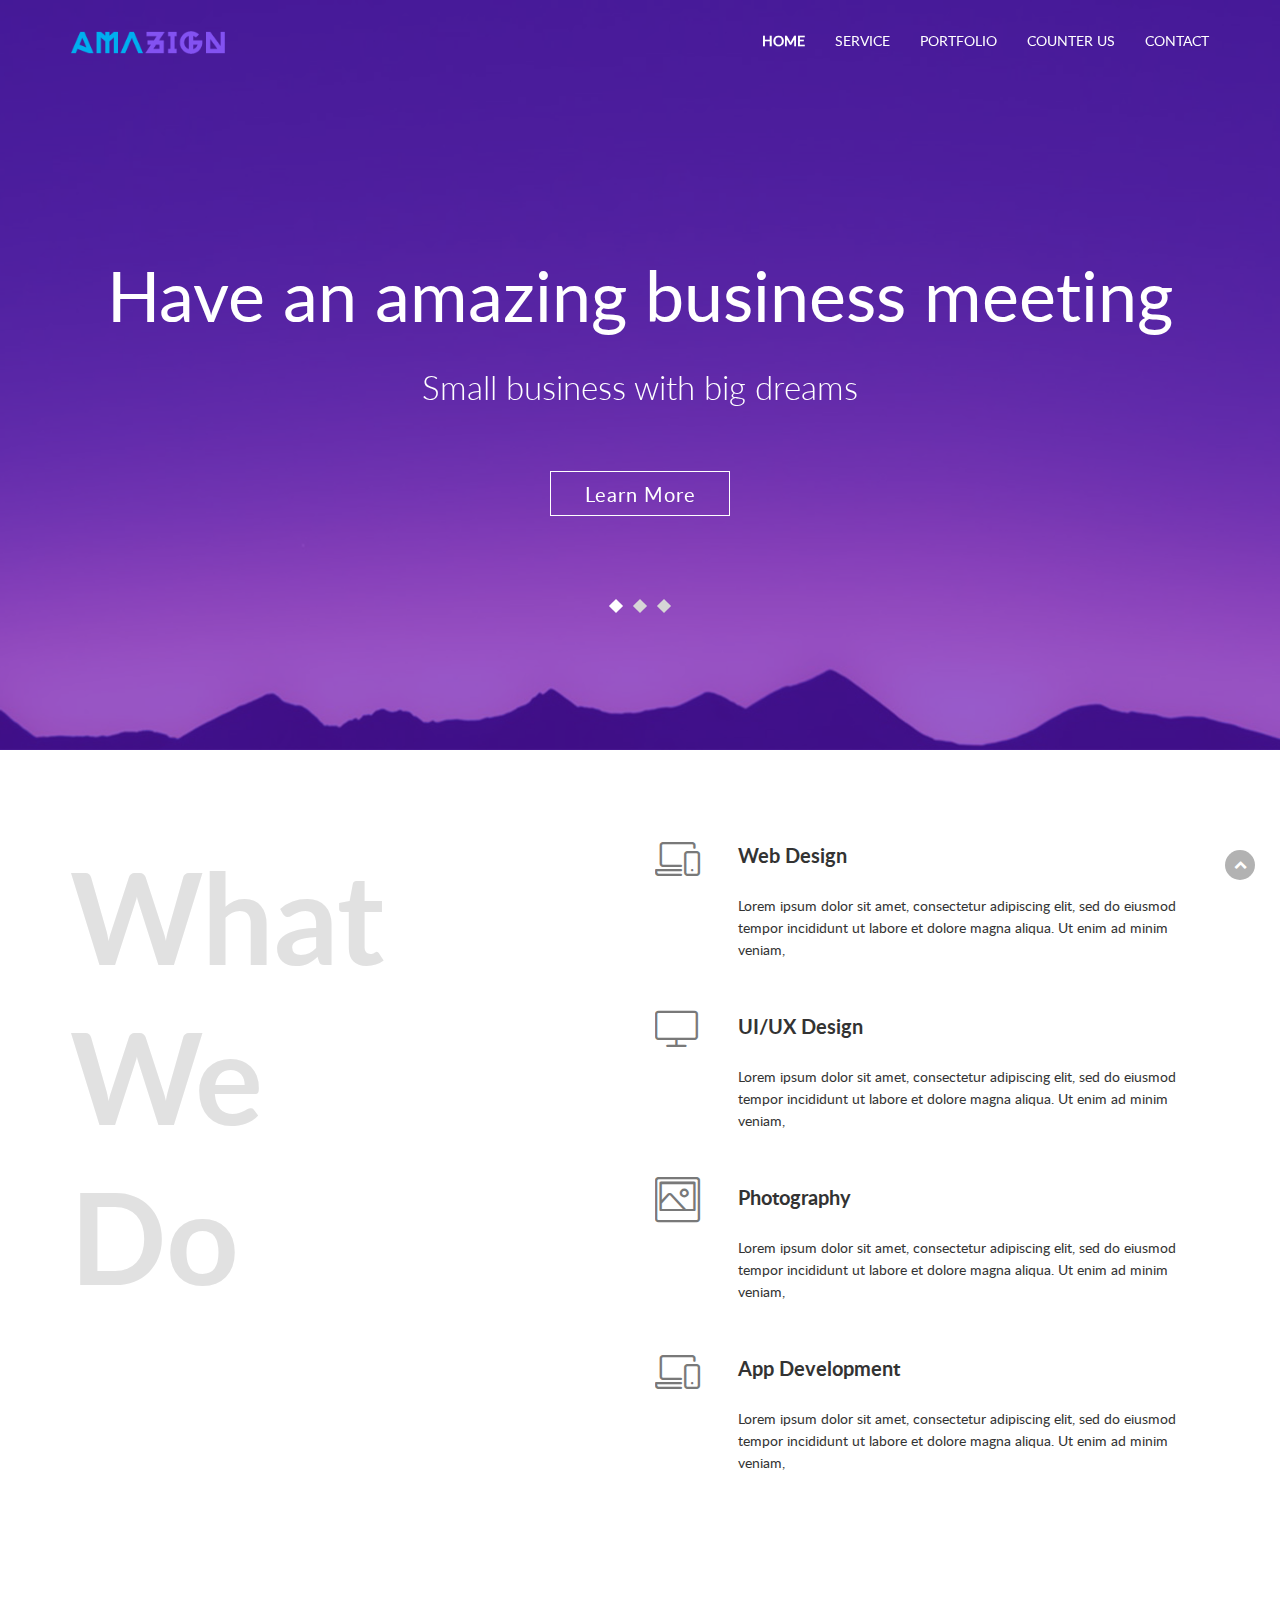
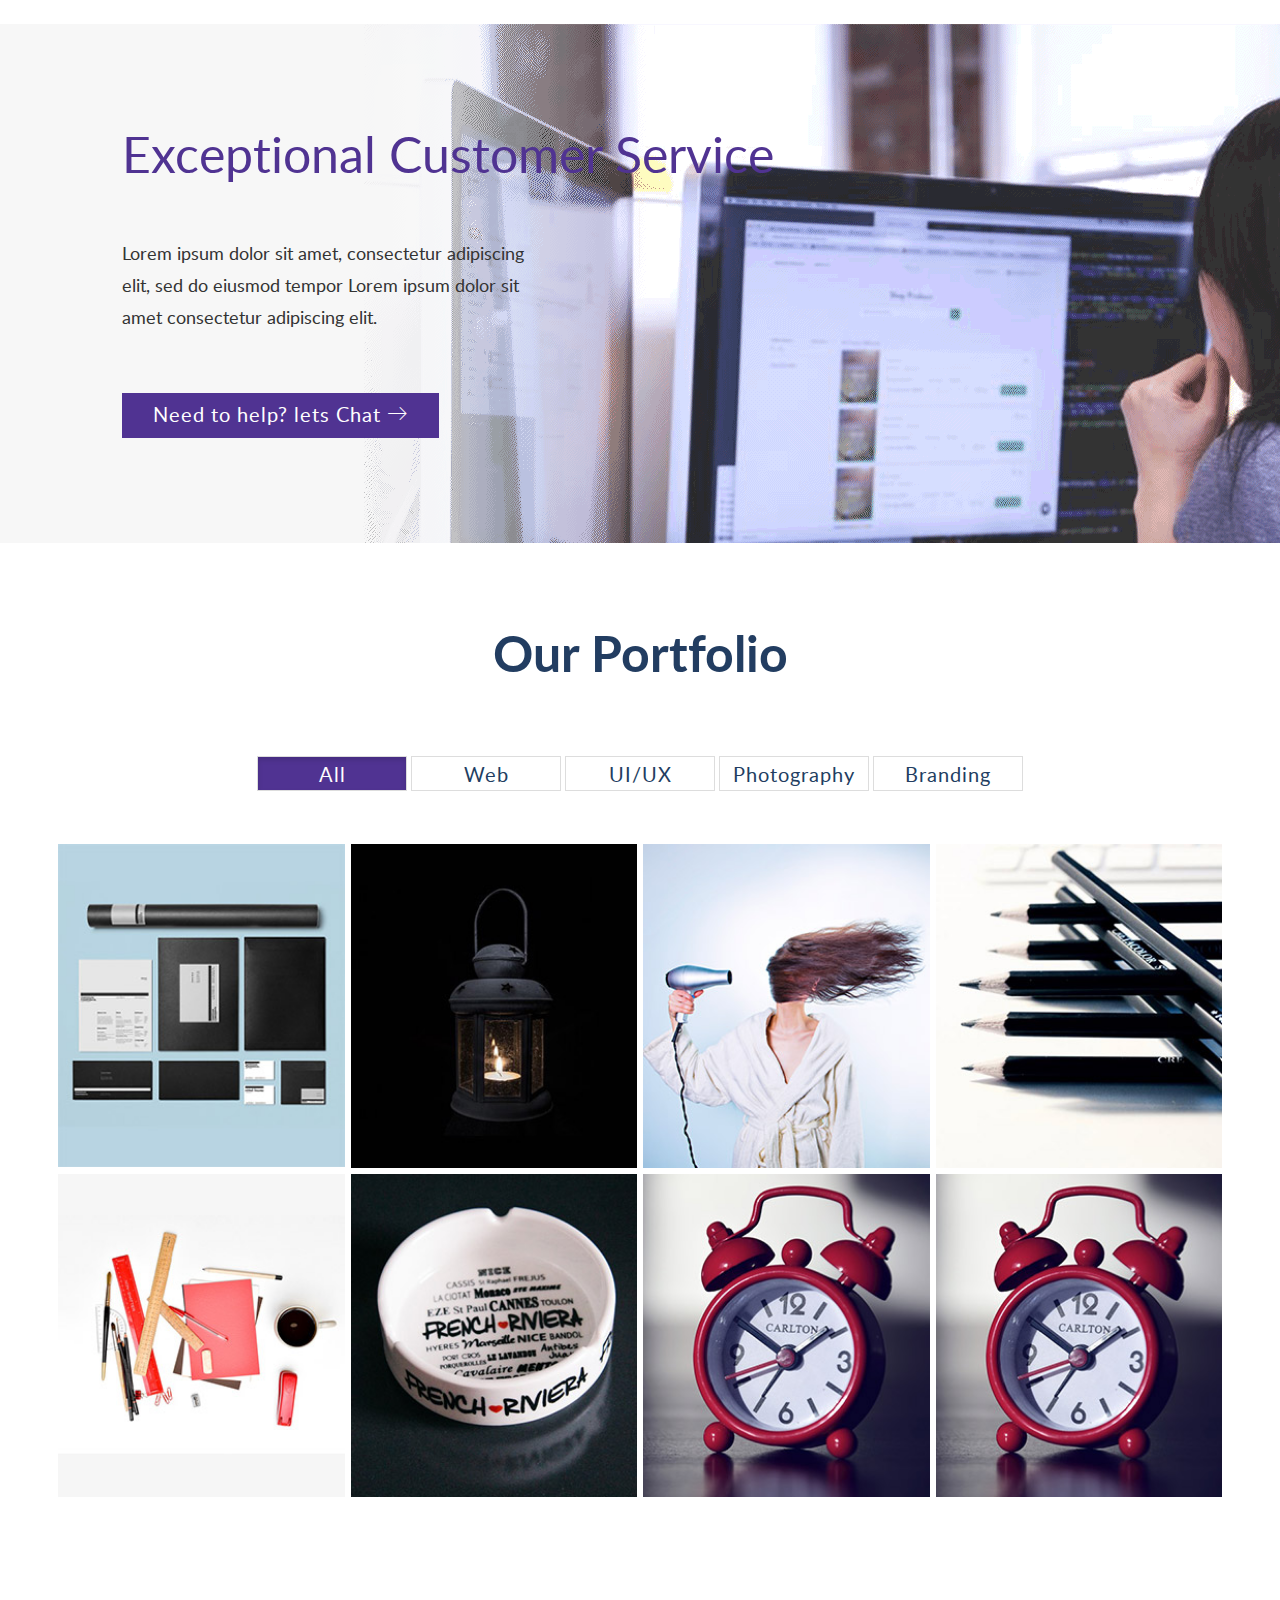
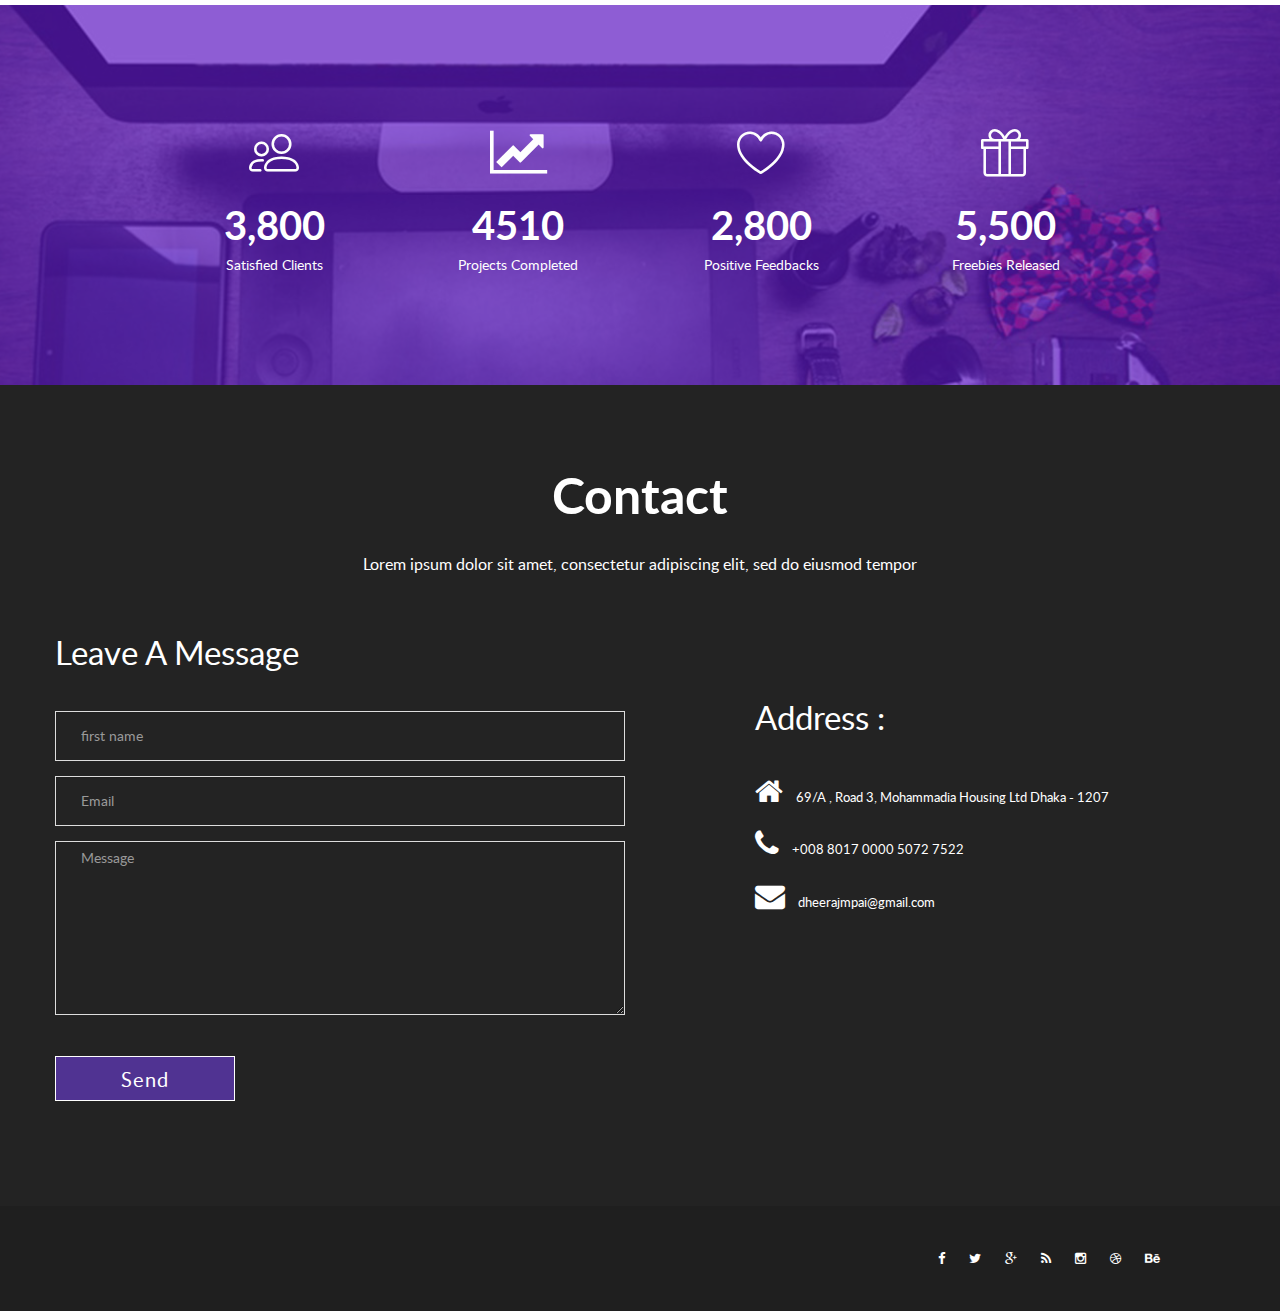
==== index.html @ 027ba562 "Add files via upload" ====
<!doctype html>
<!--[if lt IE 7]>      <html class="no-js lt-ie9 lt-ie8 lt-ie7" lang=""> <![endif]-->
<!--[if IE 7]>         <html class="no-js lt-ie9 lt-ie8" lang=""> <![endif]-->
<!--[if IE 8]>         <html class="no-js lt-ie9" lang=""> <![endif]-->
<!--[if gt IE 8]><!--> <html class="no-js" lang=""> <!--<![endif]-->
    <head>
        <meta charset="utf-8">
        <meta http-equiv="X-UA-Compatible" content="IE=edge,chrome=1">
        <title>Amazing landing Free html template</title>
        <meta name="description" content="">
        <meta name="viewport" content="width=device-width, initial-scale=1">
        <link rel="apple-touch-icon" href="apple-touch-icon.png">


        <link rel="stylesheet" href="assets/css/fonticons.css">
        <link rel="stylesheet" href="assets/fonts/stylesheet.css">
        <link rel="stylesheet" href="assets/css/font-awesome.min.css">
        <link rel="stylesheet" href="assets/css/bootstrap.min.css">


        <!--For Plugins external css-->
        <link rel="stylesheet" href="assets/css/plugins.css" />

        <!--Theme custom css -->
        <link rel="stylesheet" href="assets/css/style.css">

        <!--Theme Responsive css-->
        <link rel="stylesheet" href="assets/css/responsive.css" />

        <script src="assets/js/vendor/modernizr-2.8.3-respond-1.4.2.min.js"></script>
    </head>
    <body data-spy="scroll" data-target=".navbar-collapse">
        <!--[if lt IE 8]>
            <p class="browserupgrade">You are using an <strong>outdated</strong> browser. Please <a href="http://browsehappy.com/">upgrade your browser</a> to improve your experience.</p>
        <![endif]-->

        <header id="main_menu" class="header navbar-fixed-top">            
            <div class="main_menu_bg">
                <div class="container">
                    <div class="row">
                        <div class="nave_menu">
                            <nav class="navbar navbar-default" id="navmenu">
                                <div class="container-fluid">
                                    <!-- Brand and toggle get grouped for better mobile display -->
                                    <div class="navbar-header">
                                        <button type="button" class="navbar-toggle collapsed" data-toggle="collapse" data-target="#bs-example-navbar-collapse-1" aria-expanded="false">
                                            <span class="sr-only">Toggle navigation</span>
                                            <span class="icon-bar"></span>
                                            <span class="icon-bar"></span>
                                            <span class="icon-bar"></span>
                                        </button>
                                        <a class="navbar-brand" href="#home">
                                            <img src="assets/images/logo.png"/>
                                        </a>
                                    </div>

                                    <!-- Collect the nav links, forms, and other content for toggling -->



                                    <div class="collapse navbar-collapse" id="bs-example-navbar-collapse-1">
                                        <ul class="nav navbar-nav navbar-right">
                                            <li><a href="#home">Home</a></li>
                                            <li><a href="#service">Service</a></li>
                                            <li><a href="#portfolio">portfolio</a></li>
                                            <li><a href="#counter">Counter Us</a></li>
                                            <li><a href="#contact">Contact</a></li>
                                        </ul>    
                                    </div>

                                </div>
                            </nav>
                        </div>	
                    </div>

                </div>

            </div>
        </header> <!--End of header -->





        <section id="home" class="home">
            <div class="overlay">
                <div class="container">
                    <div class="row">
                        <div class="col-sm-12 ">
                            <div class="main_home_slider text-center">
                                <div class="single_home_slider">
                                    <div class="main_home wow fadeInUp" data-wow-duration="700ms">
                                        <h1>Have an amazing business meeting</h1>
                                        <p class="subtitle">Small business with big dreams</p>

                                        <div class="home_btn">
                                            <a href="" class="btn btn-md">Learn More</a>
                                        </div>

                                    </div>
                                </div>
                                <div class="single_home_slider">
                                    <div class="main_home wow fadeInUp" data-wow-duration="700ms">
                                        <h1>Have an amazing business meeting</h1>
                                        <p class="subtitle">Small business with big dreams</p>

                                        <div class="home_btn">
                                            <a href="" class="btn btn-md">Learn More</a>
                                        </div>

                                    </div>
                                </div>
                                <div class="single_home_slider">
                                    <div class="main_home wow fadeInUp" data-wow-duration="700ms">
                                        <h1>Have an amazing business meeting</h1>
                                        <p class="subtitle">Small business with big dreams</p>

                                        <div class="home_btn">
                                            <a href="" class="btn btn-md">Learn More</a>
                                        </div>

                                    </div>
                                </div>
                            </div>
                        </div>
                    </div>
                </div>
            </div>
        </section>





        <section id="service" class="service">
            <div class="container">
                <div class="row">
                    <div class="main_service_area sections"> 
                        <div class="col-sm-6">
                            <div class="signle_service_left">
                                <h2>What
                                    We 
                                    Do</h2>
                            </div>
                        </div>
                        <div class="col-sm-6">
                            <div class="single_service_right">
                                <div class="single_service">
                                    <div class="single_service_icon">
                                        <i class="lnr lnr-laptop-phone"></i>
                                    </div>
                                    <div class="single_service_content">
                                        <h3>Web Design</h3>
                                        <p>Lorem ipsum dolor sit amet, consectetur adipiscing elit, sed do eiusmod 
                                            tempor incididunt ut labore et dolore magna aliqua. Ut enim ad minim veniam, </p>
                                    </div>
                                </div>
                                <div class="single_service">
                                    <div class="single_service_icon">
                                        <i class="lnr lnr-screen"></i>
                                    </div>
                                    <div class="single_service_content">
                                        <h3>UI/UX Design</h3>
                                        <p>Lorem ipsum dolor sit amet, consectetur adipiscing elit, sed do eiusmod 
                                            tempor incididunt ut labore et dolore magna aliqua. Ut enim ad minim veniam, </p>
                                    </div>
                                </div>
                                <div class="single_service">
                                    <div class="single_service_icon">
                                        <i class="lnr lnr-picture"></i>
                                    </div>
                                    <div class="single_service_content">
                                        <h3>Photography</h3>
                                        <p>Lorem ipsum dolor sit amet, consectetur adipiscing elit, sed do eiusmod 
                                            tempor incididunt ut labore et dolore magna aliqua. Ut enim ad minim veniam, </p>
                                    </div>
                                </div>
                                <div class="single_service">
                                    <div class="single_service_icon">
                                        <i class="lnr lnr-laptop-phone"></i>
                                    </div>
                                    <div class="single_service_content">
                                        <h3>App Development</h3>
                                        <p>Lorem ipsum dolor sit amet, consectetur adipiscing elit, sed do eiusmod 
                                            tempor incididunt ut labore et dolore magna aliqua. Ut enim ad minim veniam, </p>
                                    </div>
                                </div>
                            </div>
                        </div>
                    </div>
                </div>
            </div>
        </section>


        <section id="choose" class="choose">
            <div class="container-fluid">
                <div class="row">
                    <div class="main_choose_area sections">
                        <div class="col-sm-7 col-sm-offset-1">
                            <div class="main_choose_content text-left">
                                <div class="single_choose_content">
                                    <h1>Exceptional Customer Service</h1>
                                    <p>Lorem ipsum dolor sit amet, consectetur adipiscing elit, 
                                        sed do eiusmod tempor Lorem ipsum dolor sit amet
                                        consectetur adipiscing elit.</p>

                                    <a href="" class="btn btn-larg">Need to help? lets Chat <i class="lnr lnr-arrow-right"></i></a>
                                </div>
                            </div>
                        </div>
                    </div>
                </div>
            </div>
        </section>




        <section id="portfolio" class="portfolio">
            <div class="container">
                <div class="row">
                    <div class="main_mix_content text-center sections">
                        <div class="head_title">
                            <h2>Our Portfolio</h2>
                        </div>
                        <div class="main_mix_menu">
                            <ul>
                                <li class="btn btn-primary filter" data-filter="all">All</li>
                                <li class="btn btn-primary filter" data-filter=".cat1">Web</li>
                                <li class="btn btn-primary filter" data-filter=".cat2">UI/UX</li>
                                <li class="btn btn-primary filter" data-filter=".cat3">Photography</li>
                                <li class="btn btn-primary filter" data-filter=".cat4">Branding</li>
                            </ul>
                        </div>

                        <div id="mixcontent" class="mixcontent">
                            <div class="col-md-3 mix cat1 no-padding">
                                <div class="single_mixi_portfolio">
                                    <img src="assets/images/pf1.jpg" alt="" />
                                    <div class="mixi_portfolio_overlay">
                                        <div class="overflow_hover_text"> 
                                            <a href=""><i class="lnr lnr-magnifier"></i></a>
                                            <a href=""><i class="lnr lnr-heart"></i></a>
                                        </div>
                                    </div>
                                </div>
                            </div>
                            <div class="col-md-3 mix cat2 no-padding">
                                <div class="single_mixi_portfolio">
                                    <img src="assets/images/pf2.jpg" alt="" />
                                    <div class="mixi_portfolio_overlay">
                                        <div class="overflow_hover_text"> 
                                            <a href=""><i class="lnr lnr-magnifier"></i></a>
                                            <a href=""><i class="lnr lnr-heart"></i></a>
                                        </div>
                                    </div>
                                </div>
                            </div>
                            <div class="col-md-3 mix cat1 cat4 no-padding">
                                <div class="single_mixi_portfolio">
                                    <img src="assets/images/pf3.jpg" alt="" />
                                    <div class="mixi_portfolio_overlay">
                                        <div class="overflow_hover_text"> 
                                            <a href=""><i class="lnr lnr-magnifier"></i></a>
                                            <a href=""><i class="lnr lnr-heart"></i></a>
                                        </div>
                                    </div>
                                </div>
                            </div>
                            <div class="col-md-3 mix cat3 cat4 no-padding">
                                <div class="single_mixi_portfolio">
                                    <img src="assets/images/pf4.jpg" alt="" />
                                    <div class="mixi_portfolio_overlay">
                                        <div class="overflow_hover_text"> 
                                            <a href=""><i class="lnr lnr-magnifier"></i></a>
                                            <a href=""><i class="lnr lnr-heart"></i></a>
                                        </div>
                                    </div>
                                </div>
                            </div>
                            <div class="col-md-3 mix cat4 no-padding">
                                <div class="single_mixi_portfolio">
                                    <img src="assets/images/pf5.jpg" alt="" />
                                    <div class="mixi_portfolio_overlay">
                                        <div class="overflow_hover_text"> 
                                            <a href=""><i class="lnr lnr-magnifier"></i></a>
                                            <a href=""><i class="lnr lnr-heart"></i></a>
                                        </div>
                                    </div>
                                </div>
                            </div>
                            <div class="col-md-3 mix cat1 cat2 no-padding">
                                <div class="single_mixi_portfolio">
                                    <img src="assets/images/pf6.jpg" alt="" />
                                    <div class="mixi_portfolio_overlay">
                                        <div class="overflow_hover_text"> 
                                            <a href=""><i class="lnr lnr-magnifier"></i></a>
                                            <a href=""><i class="lnr lnr-heart"></i></a>
                                        </div>
                                    </div>
                                </div>
                            </div>
                            <div class="col-md-3 mix cat1 cat2 no-padding">
                                <div class="single_mixi_portfolio">
                                    <img src="assets/images/pf7.jpg" alt="" />
                                    <div class="mixi_portfolio_overlay">
                                        <div class="overflow_hover_text"> 
                                            <a href=""><i class="lnr lnr-magnifier"></i></a>
                                            <a href=""><i class="lnr lnr-heart"></i></a>
                                        </div>
                                    </div>
                                </div>
                            </div>
                            <div class="col-md-3 mix cat1 cat2 no-padding">
                                <div class="single_mixi_portfolio">
                                    <img src="assets/images/pf7.jpg" alt="" />
                                    <div class="mixi_portfolio_overlay">
                                        <div class="overflow_hover_text"> 
                                            <a href=""><i class="lnr lnr-magnifier"></i></a>
                                            <a href=""><i class="lnr lnr-heart"></i></a>
                                        </div>
                                    </div>
                                </div>
                            </div>

                            <div class="gap"></div>
                        </div>
                    </div>                     
                </div>
            </div>
        </section> <!-- End of portfolio two Section -->        




        <section id="counter" class="counter">
            <div class="overlay">
                <div class="container">
                    <div class="row">
                        <div class="main_counter sections text-center">
                            <div class="col-sm-10 col-sm-offset-1">
                                <div class="row">
                                    <div class="col-sm-3 col-xs-12">
                                        <div class="single_counter_right">
                                            <i class="lnr lnr-users"></i>
                                            <h2 class="statistic-counter">3,800</h2>
                                            <p>Satisfied Clients</p>
                                        </div>
                                    </div>
                                    <div class="col-sm-3 col-xs-12">
                                        <div class="single_counter_right">
                                            <i class="fa fa-line-chart"></i>
                                            <h2 class="statistic-counter">4510</h2>
                                            <p>Projects Completed</p>
                                        </div>
                                    </div>
                                    <div class="col-sm-3 col-xs-12">
                                        <div class="single_counter_right">
                                            <i class="lnr lnr-heart"></i>
                                            <h2 class="statistic-counter">2,800</h2>
                                            <p>Positive Feedbacks</p>
                                        </div>
                                    </div>
                                    <div class="col-sm-3 col-xs-12">
                                        <div class="single_counter_right">
                                            <i class="lnr lnr-gift"></i>
                                            <h2 class="statistic-counter">5,500</h2>
                                            <p>Freebies Released</p>
                                        </div>
                                    </div>
                                </div>
                            </div>
                        </div>
                    </div>
                </div>
            </div>
        </section>


        <section id="contact" class="contact">
            <div class="container">
                <div class="row">
                    <div class="main_contact sections">
                        <div class="head_title text-center">
                            <h2>Contact</h2>
                            <p>Lorem ipsum dolor sit amet, consectetur adipiscing elit, sed do eiusmod tempor</p>
                        </div>

                        <div class="row">
                            <div class="contact_contant">

                                <div class="col-sm-6 col-xs-12">
                                    <h4>Leave A Message</h4>
                                    <div class="single_contant_left">
                                        <form action="#" id="formid">
                                            <!--<div class="col-lg-8 col-md-8 col-sm-10 col-lg-offset-2 col-md-offset-2 col-sm-offset-1">-->

                                            <div class="form-group">
                                                <input type="text" class="form-control" name="name" placeholder="first name" required="">
                                            </div>

                                            <div class="form-group">
                                                <input type="email" class="form-control" name="email" placeholder="Email" required="">
                                            </div>

                                            <div class="form-group">
                                                <textarea class="form-control" name="message" rows="8" placeholder="Message"></textarea>
                                            </div>

                                            <div class="">
                                                <input type="submit" value="Send" class="btn btn-primary">
                                            </div>
                                            <!--</div>--> 
                                        </form>
                                    </div>
                                </div>


                                <div class="col-sm-5 col-sm-offset-1 col-xs-12">
                                    <div class="single_message_right_info">
                                        <h4>Address :</h4>
                                        <ul>
                                            <li><a href=""><i class="fa fa-home"></i> 69/A , Road 3, Mohammadia Housing Ltd
                                                    Dhaka - 1207</a></li>
                                            <li><a href=""><i class="fa fa-phone"></i> +008 8017 0000 5072 7522</a></li>

                                            <li><a href=""><i class="fa fa-envelope"></i> dheerajmpai@gmail.com</a></li>
                                        </ul>
                                    </div>
                                </div>
                            </div> <!-- End of messsage contant-->
                        </div>
                    </div>
                </div>
            </div>
        </section>





        <footer id="footer" class="footer">
            <div class="container">
                <div class="main_footer">
                    <div class="row">

                        <div class="col-sm-6 col-xs-12">
                            <div class="copyright_text">
                                <p class=" wow fadeInRight" data-wow-duration="1s">Made with <i class="fa fa-heart"></i> by <a href="http://bootstrapthemes.co">Bootstrap Themes</a>2016. All Rights Reserved</p>
                            </div>
                        </div>

                        <div class="col-sm-6 col-xs-12">
                            <div class="footer_socail">
                                <a href=""><i class="fa fa-facebook"></i></a>
                                <a href=""><i class="fa fa-twitter"></i></a>
                                <a href=""><i class="fa fa-google-plus"></i></a>
                                <a href=""><i class="fa fa-rss"></i></a>
                                <a href=""><i class="fa fa-instagram"></i></a>
                                <a href=""><i class="fa fa-dribbble"></i></a>
                                <a href=""><i class="fa fa-behance"></i></a>
                            </div>
                        </div>
                    </div>
                </div>
            </div>
        </footer>



        <!-- START SCROLL TO TOP  -->

        <div class="scrollup">
            <a href="#"><i class="fa fa-chevron-up"></i></a>
        </div>

        <script src="assets/js/vendor/jquery-1.11.2.min.js"></script>
        <script src="assets/js/vendor/bootstrap.min.js"></script>

        <script src="assets/js/jquery.easypiechart.min.js"></script>
        <script src="assets/js/jquery.mixitup.min.js"></script>
        <script src="assets/js/jquery.easing.1.3.js"></script>

        <script src="assets/js/plugins.js"></script>
        <script src="assets/js/main.js"></script>

    </body>
</html>
---- assets/css/fonticons.css ----
@font-face {
	font-family: 'Linearicons-Free';
	src:url('../fonts/Linearicons-Free.eot?w118d');
	src:url('../fonts/Linearicons-Free.eot?#iefixw118d') format('embedded-opentype'),
		url('../fonts/Linearicons-Free.woff2?w118d') format('woff2'),
		url('../fonts/Linearicons-Free.woff?w118d') format('woff'),
		url('../fonts/Linearicons-Free.ttf?w118d') format('truetype'),
		url('../fonts/Linearicons-Free.svg?w118d#Linearicons-Free') format('svg');
	font-weight: normal;
	font-style: normal;
}

.lnr {
	font-family: 'Linearicons-Free';
	speak: none;
	font-style: normal;
	font-weight: normal;
	font-variant: normal;
	text-transform: none;
	line-height: 1;

	/* Better Font Rendering =========== */
	-webkit-font-smoothing: antialiased;
	-moz-osx-font-smoothing: grayscale;
}

.lnr-home:before {
	content: "\e800";
}
.lnr-apartment:before {
	content: "\e801";
}
.lnr-pencil:before {
	content: "\e802";
}
.lnr-magic-wand:before {
	content: "\e803";
}
.lnr-drop:before {
	content: "\e804";
}
.lnr-lighter:before {
	content: "\e805";
}
.lnr-poop:before {
	content: "\e806";
}
.lnr-sun:before {
	content: "\e807";
}
.lnr-moon:before {
	content: "\e808";
}
.lnr-cloud:before {
	content: "\e809";
}
.lnr-cloud-upload:before {
	content: "\e80a";
}
.lnr-cloud-download:before {
	content: "\e80b";
}
.lnr-cloud-sync:before {
	content: "\e80c";
}
.lnr-cloud-check:before {
	content: "\e80d";
}
.lnr-database:before {
	content: "\e80e";
}
.lnr-lock:before {
	content: "\e80f";
}
.lnr-cog:before {
	content: "\e810";
}
.lnr-trash:before {
	content: "\e811";
}
.lnr-dice:before {
	content: "\e812";
}
.lnr-heart:before {
	content: "\e813";
}
.lnr-star:before {
	content: "\e814";
}
.lnr-star-half:before {
	content: "\e815";
}
.lnr-star-empty:before {
	content: "\e816";
}
.lnr-flag:before {
	content: "\e817";
}
.lnr-envelope:before {
	content: "\e818";
}
.lnr-paperclip:before {
	content: "\e819";
}
.lnr-inbox:before {
	content: "\e81a";
}
.lnr-eye:before {
	content: "\e81b";
}
.lnr-printer:before {
	content: "\e81c";
}
.lnr-file-empty:before {
	content: "\e81d";
}
.lnr-file-add:before {
	content: "\e81e";
}
.lnr-enter:before {
	content: "\e81f";
}
.lnr-exit:before {
	content: "\e820";
}
.lnr-graduation-hat:before {
	content: "\e821";
}
.lnr-license:before {
	content: "\e822";
}
.lnr-music-note:before {
	content: "\e823";
}
.lnr-film-play:before {
	content: "\e824";
}
.lnr-camera-video:before {
	content: "\e825";
}
.lnr-camera:before {
	content: "\e826";
}
.lnr-picture:before {
	content: "\e827";
}
.lnr-book:before {
	content: "\e828";
}
.lnr-bookmark:before {
	content: "\e829";
}
.lnr-user:before {
	content: "\e82a";
}
.lnr-users:before {
	content: "\e82b";
}
.lnr-shirt:before {
	content: "\e82c";
}
.lnr-store:before {
	content: "\e82d";
}
.lnr-cart:before {
	content: "\e82e";
}
.lnr-tag:before {
	content: "\e82f";
}
.lnr-phone-handset:before {
	content: "\e830";
}
.lnr-phone:before {
	content: "\e831";
}
.lnr-pushpin:before {
	content: "\e832";
}
.lnr-map-marker:before {
	content: "\e833";
}
.lnr-map:before {
	content: "\e834";
}
.lnr-location:before {
	content: "\e835";
}
.lnr-calendar-full:before {
	content: "\e836";
}
.lnr-keyboard:before {
	content: "\e837";
}
.lnr-spell-check:before {
	content: "\e838";
}
.lnr-screen:before {
	content: "\e839";
}
.lnr-smartphone:before {
	content: "\e83a";
}
.lnr-tablet:before {
	content: "\e83b";
}
.lnr-laptop:before {
	content: "\e83c";
}
.lnr-laptop-phone:before {
	content: "\e83d";
}
.lnr-power-switch:before {
	content: "\e83e";
}
.lnr-bubble:before {
	content: "\e83f";
}
.lnr-heart-pulse:before {
	content: "\e840";
}
.lnr-construction:before {
	content: "\e841";
}
.lnr-pie-chart:before {
	content: "\e842";
}
.lnr-chart-bars:before {
	content: "\e843";
}
.lnr-gift:before {
	content: "\e844";
}
.lnr-diamond:before {
	content: "\e845";
}
.lnr-linearicons:before {
	content: "\e846";
}
.lnr-dinner:before {
	content: "\e847";
}
.lnr-coffee-cup:before {
	content: "\e848";
}
.lnr-leaf:before {
	content: "\e849";
}
.lnr-paw:before {
	content: "\e84a";
}
.lnr-rocket:before {
	content: "\e84b";
}
.lnr-briefcase:before {
	content: "\e84c";
}
.lnr-bus:before {
	content: "\e84d";
}
.lnr-car:before {
	content: "\e84e";
}
.lnr-train:before {
	content: "\e84f";
}
.lnr-bicycle:before {
	content: "\e850";
}
.lnr-wheelchair:before {
	content: "\e851";
}
.lnr-select:before {
	content: "\e852";
}
.lnr-earth:before {
	content: "\e853";
}
.lnr-smile:before {
	content: "\e854";
}
.lnr-sad:before {
	content: "\e855";
}
.lnr-neutral:before {
	content: "\e856";
}
.lnr-mustache:before {
	content: "\e857";
}
.lnr-alarm:before {
	content: "\e858";
}
.lnr-bullhorn:before {
	content: "\e859";
}
.lnr-volume-high:before {
	content: "\e85a";
}
.lnr-volume-medium:before {
	content: "\e85b";
}
.lnr-volume-low:before {
	content: "\e85c";
}
.lnr-volume:before {
	content: "\e85d";
}
.lnr-mic:before {
	content: "\e85e";
}
.lnr-hourglass:before {
	content: "\e85f";
}
.lnr-undo:before {
	content: "\e860";
}
.lnr-redo:before {
	content: "\e861";
}
.lnr-sync:before {
	content: "\e862";
}
.lnr-history:before {
	content: "\e863";
}
.lnr-clock:before {
	content: "\e864";
}
.lnr-download:before {
	content: "\e865";
}
.lnr-upload:before {
	content: "\e866";
}
.lnr-enter-down:before {
	content: "\e867";
}
.lnr-exit-up:before {
	content: "\e868";
}
.lnr-bug:before {
	content: "\e869";
}
.lnr-code:before {
	content: "\e86a";
}
.lnr-link:before {
	content: "\e86b";
}
.lnr-unlink:before {
	content: "\e86c";
}
.lnr-thumbs-up:before {
	content: "\e86d";
}
.lnr-thumbs-down:before {
	content: "\e86e";
}
.lnr-magnifier:before {
	content: "\e86f";
}
.lnr-cross:before {
	content: "\e870";
}
.lnr-menu:before {
	content: "\e871";
}
.lnr-list:before {
	content: "\e872";
}
.lnr-chevron-up:before {
	content: "\e873";
}
.lnr-chevron-down:before {
	content: "\e874";
}
.lnr-chevron-left:before {
	content: "\e875";
}
.lnr-chevron-right:before {
	content: "\e876";
}
.lnr-arrow-up:before {
	content: "\e877";
}
.lnr-arrow-down:before {
	content: "\e878";
}
.lnr-arrow-left:before {
	content: "\e879";
}
.lnr-arrow-right:before {
	content: "\e87a";
}
.lnr-move:before {
	content: "\e87b";
}
.lnr-warning:before {
	content: "\e87c";
}
.lnr-question-circle:before {
	content: "\e87d";
}
.lnr-menu-circle:before {
	content: "\e87e";
}
.lnr-checkmark-circle:before {
	content: "\e87f";
}
.lnr-cross-circle:before {
	content: "\e880";
}
.lnr-plus-circle:before {
	content: "\e881";
}
.lnr-circle-minus:before {
	content: "\e882";
}
.lnr-arrow-up-circle:before {
	content: "\e883";
}
.lnr-arrow-down-circle:before {
	content: "\e884";
}
.lnr-arrow-left-circle:before {
	content: "\e885";
}
.lnr-arrow-right-circle:before {
	content: "\e886";
}
.lnr-chevron-up-circle:before {
	content: "\e887";
}
.lnr-chevron-down-circle:before {
	content: "\e888";
}
.lnr-chevron-left-circle:before {
	content: "\e889";
}
.lnr-chevron-right-circle:before {
	content: "\e88a";
}
.lnr-crop:before {
	content: "\e88b";
}
.lnr-frame-expand:before {
	content: "\e88c";
}
.lnr-frame-contract:before {
	content: "\e88d";
}
.lnr-layers:before {
	content: "\e88e";
}
.lnr-funnel:before {
	content: "\e88f";
}
.lnr-text-format:before {
	content: "\e890";
}
.lnr-text-format-remove:before {
	content: "\e891";
}
.lnr-text-size:before {
	content: "\e892";
}
.lnr-bold:before {
	content: "\e893";
}
.lnr-italic:before {
	content: "\e894";
}
.lnr-underline:before {
	content: "\e895";
}
.lnr-strikethrough:before {
	content: "\e896";
}
.lnr-highlight:before {
	content: "\e897";
}
.lnr-text-align-left:before {
	content: "\e898";
}
.lnr-text-align-center:before {
	content: "\e899";
}
.lnr-text-align-right:before {
	content: "\e89a";
}
.lnr-text-align-justify:before {
	content: "\e89b";
}
.lnr-line-spacing:before {
	content: "\e89c";
}
.lnr-indent-increase:before {
	content: "\e89d";
}
.lnr-indent-decrease:before {
	content: "\e89e";
}
.lnr-pilcrow:before {
	content: "\e89f";
}
.lnr-direction-ltr:before {
	content: "\e8a0";
}
.lnr-direction-rtl:before {
	content: "\e8a1";
}
.lnr-page-break:before {
	content: "\e8a2";
}
.lnr-sort-alpha-asc:before {
	content: "\e8a3";
}
.lnr-sort-amount-asc:before {
	content: "\e8a4";
}
.lnr-hand:before {
	content: "\e8a5";
}
.lnr-pointer-up:before {
	content: "\e8a6";
}
.lnr-pointer-right:before {
	content: "\e8a7";
}
.lnr-pointer-down:before {
	content: "\e8a8";
}
.lnr-pointer-left:before {
	content: "\e8a9";
}
---- assets/fonts/stylesheet.css ----
@font-face {
    font-family: 'latobold';
    src: url('lato-bold-webfont.eot');
    src: url('lato-bold-webfont.eot?#iefix') format('embedded-opentype'),
         url('lato-bold-webfont.woff2') format('woff2'),
         url('lato-bold-webfont.woff') format('woff'),
         url('lato-bold-webfont.ttf') format('truetype'),
         url('lato-bold-webfont.svg#latobold') format('svg');
    font-weight: normal;
    font-style: normal;

}


@font-face {
    font-family: 'latolight';
    src: url('lato-light-webfont.eot');
    src: url('lato-light-webfont.eot?#iefix') format('embedded-opentype'),
         url('lato-light-webfont.woff2') format('woff2'),
         url('lato-light-webfont.woff') format('woff'),
         url('lato-light-webfont.ttf') format('truetype'),
         url('lato-light-webfont.svg#latolight') format('svg');
    font-weight: normal;
    font-style: normal;

}



@font-face {
    font-family: 'latoregular';
    src: url('lato-regular-webfont.eot');
    src: url('lato-regular-webfont.eot?#iefix') format('embedded-opentype'),
         url('lato-regular-webfont.woff2') format('woff2'),
         url('lato-regular-webfont.woff') format('woff'),
         url('lato-regular-webfont.ttf') format('truetype'),
         url('lato-regular-webfont.svg#latoregular') format('svg');
    font-weight: normal;
    font-style: normal;

}
---- assets/css/plugins.css ----
/*
Author: XpeedStudio
Author URI: http://themeforest.net/user/XpeedStudio/portfolio
*/


//Animate CSS

@charset "UTF-8";.animated{-webkit-animation-duration:1s;animation-duration:1s;-webkit-animation-fill-mode:both;animation-fill-mode:both}.animated.hinge{-webkit-animation-duration:2s;animation-duration:2s}@-webkit-keyframes bounce{0%,20%,50%,80%,100%{-webkit-transform:translateY(0);transform:translateY(0)}40%{-webkit-transform:translateY(-30px);transform:translateY(-30px)}60%{-webkit-transform:translateY(-15px);transform:translateY(-15px)}}@keyframes bounce{0%,20%,50%,80%,100%{-webkit-transform:translateY(0);-ms-transform:translateY(0);transform:translateY(0)}40%{-webkit-transform:translateY(-30px);-ms-transform:translateY(-30px);transform:translateY(-30px)}60%{-webkit-transform:translateY(-15px);-ms-transform:translateY(-15px);transform:translateY(-15px)}}.bounce{-webkit-animation-name:bounce;animation-name:bounce}@-webkit-keyframes flash{0%,50%,100%{opacity:1}25%,75%{opacity:0}}@keyframes flash{0%,50%,100%{opacity:1}25%,75%{opacity:0}}.flash{-webkit-animation-name:flash;animation-name:flash}@-webkit-keyframes pulse{0%{-webkit-transform:scale(1);transform:scale(1)}50%{-webkit-transform:scale(1.1);transform:scale(1.1)}100%{-webkit-transform:scale(1);transform:scale(1)}}@keyframes pulse{0%{-webkit-transform:scale(1);-ms-transform:scale(1);transform:scale(1)}50%{-webkit-transform:scale(1.1);-ms-transform:scale(1.1);transform:scale(1.1)}100%{-webkit-transform:scale(1);-ms-transform:scale(1);transform:scale(1)}}.pulse{-webkit-animation-name:pulse;animation-name:pulse}@-webkit-keyframes shake{0%,100%{-webkit-transform:translateX(0);transform:translateX(0)}10%,30%,50%,70%,90%{-webkit-transform:translateX(-10px);transform:translateX(-10px)}20%,40%,60%,80%{-webkit-transform:translateX(10px);transform:translateX(10px)}}@keyframes shake{0%,100%{-webkit-transform:translateX(0);-ms-transform:translateX(0);transform:translateX(0)}10%,30%,50%,70%,90%{-webkit-transform:translateX(-10px);-ms-transform:translateX(-10px);transform:translateX(-10px)}20%,40%,60%,80%{-webkit-transform:translateX(10px);-ms-transform:translateX(10px);transform:translateX(10px)}}.shake{-webkit-animation-name:shake;animation-name:shake}@-webkit-keyframes swing{20%{-webkit-transform:rotate(15deg);transform:rotate(15deg)}40%{-webkit-transform:rotate(-10deg);transform:rotate(-10deg)}60%{-webkit-transform:rotate(5deg);transform:rotate(5deg)}80%{-webkit-transform:rotate(-5deg);transform:rotate(-5deg)}100%{-webkit-transform:rotate(0);transform:rotate(0)}}@keyframes swing{20%{-webkit-transform:rotate(15deg);-ms-transform:rotate(15deg);transform:rotate(15deg)}40%{-webkit-transform:rotate(-10deg);-ms-transform:rotate(-10deg);transform:rotate(-10deg)}60%{-webkit-transform:rotate(5deg);-ms-transform:rotate(5deg);transform:rotate(5deg)}80%{-webkit-transform:rotate(-5deg);-ms-transform:rotate(-5deg);transform:rotate(-5deg)}100%{-webkit-transform:rotate(0);-ms-transform:rotate(0);transform:rotate(0)}}.swing{-webkit-transform-origin:top center;-ms-transform-origin:top center;transform-origin:top center;-webkit-animation-name:swing;animation-name:swing}@-webkit-keyframes tada{0%{-webkit-transform:scale(1);transform:scale(1)}10%,20%{-webkit-transform:scale(.9)rotate(-3deg);transform:scale(.9)rotate(-3deg)}30%,50%,70%,90%{-webkit-transform:scale(1.1)rotate(3deg);transform:scale(1.1)rotate(3deg)}40%,60%,80%{-webkit-transform:scale(1.1)rotate(-3deg);transform:scale(1.1)rotate(-3deg)}100%{-webkit-transform:scale(1)rotate(0);transform:scale(1)rotate(0)}}@keyframes tada{0%{-webkit-transform:scale(1);-ms-transform:scale(1);transform:scale(1)}10%,20%{-webkit-transform:scale(.9)rotate(-3deg);-ms-transform:scale(.9)rotate(-3deg);transform:scale(.9)rotate(-3deg)}30%,50%,70%,90%{-webkit-transform:scale(1.1)rotate(3deg);-ms-transform:scale(1.1)rotate(3deg);transform:scale(1.1)rotate(3deg)}40%,60%,80%{-webkit-transform:scale(1.1)rotate(-3deg);-ms-transform:scale(1.1)rotate(-3deg);transform:scale(1.1)rotate(-3deg)}100%{-webkit-transform:scale(1)rotate(0);-ms-transform:scale(1)rotate(0);transform:scale(1)rotate(0)}}.tada{-webkit-animation-name:tada;animation-name:tada}@-webkit-keyframes wobble{0%{-webkit-transform:translateX(0%);transform:translateX(0%)}15%{-webkit-transform:translateX(-25%)rotate(-5deg);transform:translateX(-25%)rotate(-5deg)}30%{-webkit-transform:translateX(20%)rotate(3deg);transform:translateX(20%)rotate(3deg)}45%{-webkit-transform:translateX(-15%)rotate(-3deg);transform:translateX(-15%)rotate(-3deg)}60%{-webkit-transform:translateX(10%)rotate(2deg);transform:translateX(10%)rotate(2deg)}75%{-webkit-transform:translateX(-5%)rotate(-1deg);transform:translateX(-5%)rotate(-1deg)}100%{-webkit-transform:translateX(0%);transform:translateX(0%)}}@keyframes wobble{0%{-webkit-transform:translateX(0%);-ms-transform:translateX(0%);transform:translateX(0%)}15%{-webkit-transform:translateX(-25%)rotate(-5deg);-ms-transform:translateX(-25%)rotate(-5deg);transform:translateX(-25%)rotate(-5deg)}30%{-webkit-transform:translateX(20%)rotate(3deg);-ms-transform:translateX(20%)rotate(3deg);transform:translateX(20%)rotate(3deg)}45%{-webkit-transform:translateX(-15%)rotate(-3deg);-ms-transform:translateX(-15%)rotate(-3deg);transform:translateX(-15%)rotate(-3deg)}60%{-webkit-transform:translateX(10%)rotate(2deg);-ms-transform:translateX(10%)rotate(2deg);transform:translateX(10%)rotate(2deg)}75%{-webkit-transform:translateX(-5%)rotate(-1deg);-ms-transform:translateX(-5%)rotate(-1deg);transform:translateX(-5%)rotate(-1deg)}100%{-webkit-transform:translateX(0%);-ms-transform:translateX(0%);transform:translateX(0%)}}.wobble{-webkit-animation-name:wobble;animation-name:wobble}@-webkit-keyframes bounceIn{0%{opacity:0;-webkit-transform:scale(.3);transform:scale(.3)}50%{opacity:1;-webkit-transform:scale(1.05);transform:scale(1.05)}70%{-webkit-transform:scale(.9);transform:scale(.9)}100%{-webkit-transform:scale(1);transform:scale(1)}}@keyframes bounceIn{0%{opacity:0;-webkit-transform:scale(.3);-ms-transform:scale(.3);transform:scale(.3)}50%{opacity:1;-webkit-transform:scale(1.05);-ms-transform:scale(1.05);transform:scale(1.05)}70%{-webkit-transform:scale(.9);-ms-transform:scale(.9);transform:scale(.9)}100%{-webkit-transform:scale(1);-ms-transform:scale(1);transform:scale(1)}}.bounceIn{-webkit-animation-name:bounceIn;animation-name:bounceIn}@-webkit-keyframes bounceInDown{0%{opacity:0;-webkit-transform:translateY(-2000px);transform:translateY(-2000px)}60%{opacity:1;-webkit-transform:translateY(30px);transform:translateY(30px)}80%{-webkit-transform:translateY(-10px);transform:translateY(-10px)}100%{-webkit-transform:translateY(0);transform:translateY(0)}}@keyframes bounceInDown{0%{opacity:0;-webkit-transform:translateY(-2000px);-ms-transform:translateY(-2000px);transform:translateY(-2000px)}60%{opacity:1;-webkit-transform:translateY(30px);-ms-transform:translateY(30px);transform:translateY(30px)}80%{-webkit-transform:translateY(-10px);-ms-transform:translateY(-10px);transform:translateY(-10px)}100%{-webkit-transform:translateY(0);-ms-transform:translateY(0);transform:translateY(0)}}.bounceInDown{-webkit-animation-name:bounceInDown;animation-name:bounceInDown}@-webkit-keyframes bounceInLeft{0%{opacity:0;-webkit-transform:translateX(-2000px);transform:translateX(-2000px)}60%{opacity:1;-webkit-transform:translateX(30px);transform:translateX(30px)}80%{-webkit-transform:translateX(-10px);transform:translateX(-10px)}100%{-webkit-transform:translateX(0);transform:translateX(0)}}@keyframes bounceInLeft{0%{opacity:0;-webkit-transform:translateX(-2000px);-ms-transform:translateX(-2000px);transform:translateX(-2000px)}60%{opacity:1;-webkit-transform:translateX(30px);-ms-transform:translateX(30px);transform:translateX(30px)}80%{-webkit-transform:translateX(-10px);-ms-transform:translateX(-10px);transform:translateX(-10px)}100%{-webkit-transform:translateX(0);-ms-transform:translateX(0);transform:translateX(0)}}.bounceInLeft{-webkit-animation-name:bounceInLeft;animation-name:bounceInLeft}@-webkit-keyframes bounceInRight{0%{opacity:0;-webkit-transform:translateX(2000px);transform:translateX(2000px)}60%{opacity:1;-webkit-transform:translateX(-30px);transform:translateX(-30px)}80%{-webkit-transform:translateX(10px);transform:translateX(10px)}100%{-webkit-transform:translateX(0);transform:translateX(0)}}@keyframes bounceInRight{0%{opacity:0;-webkit-transform:translateX(2000px);-ms-transform:translateX(2000px);transform:translateX(2000px)}60%{opacity:1;-webkit-transform:translateX(-30px);-ms-transform:translateX(-30px);transform:translateX(-30px)}80%{-webkit-transform:translateX(10px);-ms-transform:translateX(10px);transform:translateX(10px)}100%{-webkit-transform:translateX(0);-ms-transform:translateX(0);transform:translateX(0)}}.bounceInRight{-webkit-animation-name:bounceInRight;animation-name:bounceInRight}@-webkit-keyframes bounceInUp{0%{opacity:0;-webkit-transform:translateY(2000px);transform:translateY(2000px)}60%{opacity:1;-webkit-transform:translateY(-30px);transform:translateY(-30px)}80%{-webkit-transform:translateY(10px);transform:translateY(10px)}100%{-webkit-transform:translateY(0);transform:translateY(0)}}@keyframes bounceInUp{0%{opacity:0;-webkit-transform:translateY(2000px);-ms-transform:translateY(2000px);transform:translateY(2000px)}60%{opacity:1;-webkit-transform:translateY(-30px);-ms-transform:translateY(-30px);transform:translateY(-30px)}80%{-webkit-transform:translateY(10px);-ms-transform:translateY(10px);transform:translateY(10px)}100%{-webkit-transform:translateY(0);-ms-transform:translateY(0);transform:translateY(0)}}.bounceInUp{-webkit-animation-name:bounceInUp;animation-name:bounceInUp}@-webkit-keyframes bounceOut{0%{-webkit-transform:scale(1);transform:scale(1)}25%{-webkit-transform:scale(.95);transform:scale(.95)}50%{opacity:1;-webkit-transform:scale(1.1);transform:scale(1.1)}100%{opacity:0;-webkit-transform:scale(.3);transform:scale(.3)}}@keyframes bounceOut{0%{-webkit-transform:scale(1);-ms-transform:scale(1);transform:scale(1)}25%{-webkit-transform:scale(.95);-ms-transform:scale(.95);transform:scale(.95)}50%{opacity:1;-webkit-transform:scale(1.1);-ms-transform:scale(1.1);transform:scale(1.1)}100%{opacity:0;-webkit-transform:scale(.3);-ms-transform:scale(.3);transform:scale(.3)}}.bounceOut{-webkit-animation-name:bounceOut;animation-name:bounceOut}@-webkit-keyframes bounceOutDown{0%{-webkit-transform:translateY(0);transform:translateY(0)}20%{opacity:1;-webkit-transform:translateY(-20px);transform:translateY(-20px)}100%{opacity:0;-webkit-transform:translateY(2000px);transform:translateY(2000px)}}@keyframes bounceOutDown{0%{-webkit-transform:translateY(0);-ms-transform:translateY(0);transform:translateY(0)}20%{opacity:1;-webkit-transform:translateY(-20px);-ms-transform:translateY(-20px);transform:translateY(-20px)}100%{opacity:0;-webkit-transform:translateY(2000px);-ms-transform:translateY(2000px);transform:translateY(2000px)}}.bounceOutDown{-webkit-animation-name:bounceOutDown;animation-name:bounceOutDown}@-webkit-keyframes bounceOutLeft{0%{-webkit-transform:translateX(0);transform:translateX(0)}20%{opacity:1;-webkit-transform:translateX(20px);transform:translateX(20px)}100%{opacity:0;-webkit-transform:translateX(-2000px);transform:translateX(-2000px)}}@keyframes bounceOutLeft{0%{-webkit-transform:translateX(0);-ms-transform:translateX(0);transform:translateX(0)}20%{opacity:1;-webkit-transform:translateX(20px);-ms-transform:translateX(20px);transform:translateX(20px)}100%{opacity:0;-webkit-transform:translateX(-2000px);-ms-transform:translateX(-2000px);transform:translateX(-2000px)}}.bounceOutLeft{-webkit-animation-name:bounceOutLeft;animation-name:bounceOutLeft}@-webkit-keyframes bounceOutRight{0%{-webkit-transform:translateX(0);transform:translateX(0)}20%{opacity:1;-webkit-transform:translateX(-20px);transform:translateX(-20px)}100%{opacity:0;-webkit-transform:translateX(2000px);transform:translateX(2000px)}}@keyframes bounceOutRight{0%{-webkit-transform:translateX(0);-ms-transform:translateX(0);transform:translateX(0)}20%{opacity:1;-webkit-transform:translateX(-20px);-ms-transform:translateX(-20px);transform:translateX(-20px)}100%{opacity:0;-webkit-transform:translateX(2000px);-ms-transform:translateX(2000px);transform:translateX(2000px)}}.bounceOutRight{-webkit-animation-name:bounceOutRight;animation-name:bounceOutRight}@-webkit-keyframes bounceOutUp{0%{-webkit-transform:translateY(0);transform:translateY(0)}20%{opacity:1;-webkit-transform:translateY(20px);transform:translateY(20px)}100%{opacity:0;-webkit-transform:translateY(-2000px);transform:translateY(-2000px)}}@keyframes bounceOutUp{0%{-webkit-transform:translateY(0);-ms-transform:translateY(0);transform:translateY(0)}20%{opacity:1;-webkit-transform:translateY(20px);-ms-transform:translateY(20px);transform:translateY(20px)}100%{opacity:0;-webkit-transform:translateY(-2000px);-ms-transform:translateY(-2000px);transform:translateY(-2000px)}}.bounceOutUp{-webkit-animation-name:bounceOutUp;animation-name:bounceOutUp}@-webkit-keyframes fadeIn{0%{opacity:0}100%{opacity:1}}@keyframes fadeIn{0%{opacity:0}100%{opacity:1}}.fadeIn{-webkit-animation-name:fadeIn;animation-name:fadeIn}@-webkit-keyframes fadeInDown{0%{opacity:0;-webkit-transform:translateY(-20px);transform:translateY(-20px)}100%{opacity:1;-webkit-transform:translateY(0);transform:translateY(0)}}@keyframes fadeInDown{0%{opacity:0;-webkit-transform:translateY(-20px);-ms-transform:translateY(-20px);transform:translateY(-20px)}100%{opacity:1;-webkit-transform:translateY(0);-ms-transform:translateY(0);transform:translateY(0)}}.fadeInDown{-webkit-animation-name:fadeInDown;animation-name:fadeInDown}@-webkit-keyframes fadeInDownBig{0%{opacity:0;-webkit-transform:translateY(-2000px);transform:translateY(-2000px)}100%{opacity:1;-webkit-transform:translateY(0);transform:translateY(0)}}@keyframes fadeInDownBig{0%{opacity:0;-webkit-transform:translateY(-2000px);-ms-transform:translateY(-2000px);transform:translateY(-2000px)}100%{opacity:1;-webkit-transform:translateY(0);-ms-transform:translateY(0);transform:translateY(0)}}.fadeInDownBig{-webkit-animation-name:fadeInDownBig;animation-name:fadeInDownBig}@-webkit-keyframes fadeInLeft{0%{opacity:0;-webkit-transform:translateX(-20px);transform:translateX(-20px)}100%{opacity:1;-webkit-transform:translateX(0);transform:translateX(0)}}@keyframes fadeInLeft{0%{opacity:0;-webkit-transform:translateX(-20px);-ms-transform:translateX(-20px);transform:translateX(-20px)}100%{opacity:1;-webkit-transform:translateX(0);-ms-transform:translateX(0);transform:translateX(0)}}.fadeInLeft{-webkit-animation-name:fadeInLeft;animation-name:fadeInLeft}@-webkit-keyframes fadeInLeftBig{0%{opacity:0;-webkit-transform:translateX(-2000px);transform:translateX(-2000px)}100%{opacity:1;-webkit-transform:translateX(0);transform:translateX(0)}}@keyframes fadeInLeftBig{0%{opacity:0;-webkit-transform:translateX(-2000px);-ms-transform:translateX(-2000px);transform:translateX(-2000px)}100%{opacity:1;-webkit-transform:translateX(0);-ms-transform:translateX(0);transform:translateX(0)}}.fadeInLeftBig{-webkit-animation-name:fadeInLeftBig;animation-name:fadeInLeftBig}@-webkit-keyframes fadeInRight{0%{opacity:0;-webkit-transform:translateX(20px);transform:translateX(20px)}100%{opacity:1;-webkit-transform:translateX(0);transform:translateX(0)}}@keyframes fadeInRight{0%{opacity:0;-webkit-transform:translateX(20px);-ms-transform:translateX(20px);transform:translateX(20px)}100%{opacity:1;-webkit-transform:translateX(0);-ms-transform:translateX(0);transform:translateX(0)}}.fadeInRight{-webkit-animation-name:fadeInRight;animation-name:fadeInRight}@-webkit-keyframes fadeInRightBig{0%{opacity:0;-webkit-transform:translateX(2000px);transform:translateX(2000px)}100%{opacity:1;-webkit-transform:translateX(0);transform:translateX(0)}}@keyframes fadeInRightBig{0%{opacity:0;-webkit-transform:translateX(2000px);-ms-transform:translateX(2000px);transform:translateX(2000px)}100%{opacity:1;-webkit-transform:translateX(0);-ms-transform:translateX(0);transform:translateX(0)}}.fadeInRightBig{-webkit-animation-name:fadeInRightBig;animation-name:fadeInRightBig}@-webkit-keyframes fadeInUp{0%{opacity:0;-webkit-transform:translateY(20px);transform:translateY(20px)}100%{opacity:1;-webkit-transform:translateY(0);transform:translateY(0)}}@keyframes fadeInUp{0%{opacity:0;-webkit-transform:translateY(20px);-ms-transform:translateY(20px);transform:translateY(20px)}100%{opacity:1;-webkit-transform:translateY(0);-ms-transform:translateY(0);transform:translateY(0)}}.fadeInUp{-webkit-animation-name:fadeInUp;animation-name:fadeInUp}@-webkit-keyframes fadeInUpBig{0%{opacity:0;-webkit-transform:translateY(2000px);transform:translateY(2000px)}100%{opacity:1;-webkit-transform:translateY(0);transform:translateY(0)}}@keyframes fadeInUpBig{0%{opacity:0;-webkit-transform:translateY(2000px);-ms-transform:translateY(2000px);transform:translateY(2000px)}100%{opacity:1;-webkit-transform:translateY(0);-ms-transform:translateY(0);transform:translateY(0)}}.fadeInUpBig{-webkit-animation-name:fadeInUpBig;animation-name:fadeInUpBig}@-webkit-keyframes fadeOut{0%{opacity:1}100%{opacity:0}}@keyframes fadeOut{0%{opacity:1}100%{opacity:0}}.fadeOut{-webkit-animation-name:fadeOut;animation-name:fadeOut}@-webkit-keyframes fadeOutDown{0%{opacity:1;-webkit-transform:translateY(0);transform:translateY(0)}100%{opacity:0;-webkit-transform:translateY(20px);transform:translateY(20px)}}@keyframes fadeOutDown{0%{opacity:1;-webkit-transform:translateY(0);-ms-transform:translateY(0);transform:translateY(0)}100%{opacity:0;-webkit-transform:translateY(20px);-ms-transform:translateY(20px);transform:translateY(20px)}}.fadeOutDown{-webkit-animation-name:fadeOutDown;animation-name:fadeOutDown}@-webkit-keyframes fadeOutDownBig{0%{opacity:1;-webkit-transform:translateY(0);transform:translateY(0)}100%{opacity:0;-webkit-transform:translateY(2000px);transform:translateY(2000px)}}@keyframes fadeOutDownBig{0%{opacity:1;-webkit-transform:translateY(0);-ms-transform:translateY(0);transform:translateY(0)}100%{opacity:0;-webkit-transform:translateY(2000px);-ms-transform:translateY(2000px);transform:translateY(2000px)}}.fadeOutDownBig{-webkit-animation-name:fadeOutDownBig;animation-name:fadeOutDownBig}@-webkit-keyframes fadeOutLeft{0%{opacity:1;-webkit-transform:translateX(0);transform:translateX(0)}100%{opacity:0;-webkit-transform:translateX(-20px);transform:translateX(-20px)}}@keyframes fadeOutLeft{0%{opacity:1;-webkit-transform:translateX(0);-ms-transform:translateX(0);transform:translateX(0)}100%{opacity:0;-webkit-transform:translateX(-20px);-ms-transform:translateX(-20px);transform:translateX(-20px)}}.fadeOutLeft{-webkit-animation-name:fadeOutLeft;animation-name:fadeOutLeft}@-webkit-keyframes fadeOutLeftBig{0%{opacity:1;-webkit-transform:translateX(0);transform:translateX(0)}100%{opacity:0;-webkit-transform:translateX(-2000px);transform:translateX(-2000px)}}@keyframes fadeOutLeftBig{0%{opacity:1;-webkit-transform:translateX(0);-ms-transform:translateX(0);transform:translateX(0)}100%{opacity:0;-webkit-transform:translateX(-2000px);-ms-transform:translateX(-2000px);transform:translateX(-2000px)}}.fadeOutLeftBig{-webkit-animation-name:fadeOutLeftBig;animation-name:fadeOutLeftBig}@-webkit-keyframes fadeOutRight{0%{opacity:1;-webkit-transform:translateX(0);transform:translateX(0)}100%{opacity:0;-webkit-transform:translateX(20px);transform:translateX(20px)}}@keyframes fadeOutRight{0%{opacity:1;-webkit-transform:translateX(0);-ms-transform:translateX(0);transform:translateX(0)}100%{opacity:0;-webkit-transform:translateX(20px);-ms-transform:translateX(20px);transform:translateX(20px)}}.fadeOutRight{-webkit-animation-name:fadeOutRight;animation-name:fadeOutRight}@-webkit-keyframes fadeOutRightBig{0%{opacity:1;-webkit-transform:translateX(0);transform:translateX(0)}100%{opacity:0;-webkit-transform:translateX(2000px);transform:translateX(2000px)}}@keyframes fadeOutRightBig{0%{opacity:1;-webkit-transform:translateX(0);-ms-transform:translateX(0);transform:translateX(0)}100%{opacity:0;-webkit-transform:translateX(2000px);-ms-transform:translateX(2000px);transform:translateX(2000px)}}.fadeOutRightBig{-webkit-animation-name:fadeOutRightBig;animation-name:fadeOutRightBig}@-webkit-keyframes fadeOutUp{0%{opacity:1;-webkit-transform:translateY(0);transform:translateY(0)}100%{opacity:0;-webkit-transform:translateY(-20px);transform:translateY(-20px)}}@keyframes fadeOutUp{0%{opacity:1;-webkit-transform:translateY(0);-ms-transform:translateY(0);transform:translateY(0)}100%{opacity:0;-webkit-transform:translateY(-20px);-ms-transform:translateY(-20px);transform:translateY(-20px)}}.fadeOutUp{-webkit-animation-name:fadeOutUp;animation-name:fadeOutUp}@-webkit-keyframes fadeOutUpBig{0%{opacity:1;-webkit-transform:translateY(0);transform:translateY(0)}100%{opacity:0;-webkit-transform:translateY(-2000px);transform:translateY(-2000px)}}@keyframes fadeOutUpBig{0%{opacity:1;-webkit-transform:translateY(0);-ms-transform:translateY(0);transform:translateY(0)}100%{opacity:0;-webkit-transform:translateY(-2000px);-ms-transform:translateY(-2000px);transform:translateY(-2000px)}}.fadeOutUpBig{-webkit-animation-name:fadeOutUpBig;animation-name:fadeOutUpBig}@-webkit-keyframes flip{0%{-webkit-transform:perspective(400px)translateZ(0)rotateY(0)scale(1);transform:perspective(400px)translateZ(0)rotateY(0)scale(1)}0%,40%{-webkit-animation-timing-function:ease-out;animation-timing-function:ease-out}40%{-webkit-transform:perspective(400px)translateZ(150px)rotateY(170deg)scale(1);transform:perspective(400px)translateZ(150px)rotateY(170deg)scale(1)}50%{-webkit-transform:perspective(400px)translateZ(150px)rotateY(190deg)scale(1);transform:perspective(400px)translateZ(150px)rotateY(190deg)scale(1);-webkit-animation-timing-function:ease-in;animation-timing-function:ease-in}80%{-webkit-transform:perspective(400px)translateZ(0)rotateY(360deg)scale(.95);transform:perspective(400px)translateZ(0)rotateY(360deg)scale(.95)}80%,100%{-webkit-animation-timing-function:ease-in;animation-timing-function:ease-in}100%{-webkit-transform:perspective(400px)translateZ(0)rotateY(360deg)scale(1);transform:perspective(400px)translateZ(0)rotateY(360deg)scale(1)}}@keyframes flip{0%{-webkit-transform:perspective(400px)translateZ(0)rotateY(0)scale(1);-ms-transform:perspective(400px)translateZ(0)rotateY(0)scale(1);transform:perspective(400px)translateZ(0)rotateY(0)scale(1)}0%,40%{-webkit-animation-timing-function:ease-out;animation-timing-function:ease-out}40%{-webkit-transform:perspective(400px)translateZ(150px)rotateY(170deg)scale(1);-ms-transform:perspective(400px)translateZ(150px)rotateY(170deg)scale(1);transform:perspective(400px)translateZ(150px)rotateY(170deg)scale(1)}50%{-webkit-transform:perspective(400px)translateZ(150px)rotateY(190deg)scale(1);-ms-transform:perspective(400px)translateZ(150px)rotateY(190deg)scale(1);transform:perspective(400px)translateZ(150px)rotateY(190deg)scale(1);-webkit-animation-timing-function:ease-in;animation-timing-function:ease-in}80%{-webkit-transform:perspective(400px)translateZ(0)rotateY(360deg)scale(.95);-ms-transform:perspective(400px)translateZ(0)rotateY(360deg)scale(.95);transform:perspective(400px)translateZ(0)rotateY(360deg)scale(.95)}80%,100%{-webkit-animation-timing-function:ease-in;animation-timing-function:ease-in}100%{-webkit-transform:perspective(400px)translateZ(0)rotateY(360deg)scale(1);-ms-transform:perspective(400px)translateZ(0)rotateY(360deg)scale(1);transform:perspective(400px)translateZ(0)rotateY(360deg)scale(1)}}.animated.flip{-webkit-backface-visibility:visible;-ms-backface-visibility:visible;backface-visibility:visible;-webkit-animation-name:flip;animation-name:flip}@-webkit-keyframes flipInX{0%{-webkit-transform:perspective(400px)rotateX(90deg);transform:perspective(400px)rotateX(90deg);opacity:0}40%{-webkit-transform:perspective(400px)rotateX(-10deg);transform:perspective(400px)rotateX(-10deg)}70%{-webkit-transform:perspective(400px)rotateX(10deg);transform:perspective(400px)rotateX(10deg)}100%{-webkit-transform:perspective(400px)rotateX(0);transform:perspective(400px)rotateX(0);opacity:1}}@keyframes flipInX{0%{-webkit-transform:perspective(400px)rotateX(90deg);-ms-transform:perspective(400px)rotateX(90deg);transform:perspective(400px)rotateX(90deg);opacity:0}40%{-webkit-transform:perspective(400px)rotateX(-10deg);-ms-transform:perspective(400px)rotateX(-10deg);transform:perspective(400px)rotateX(-10deg)}70%{-webkit-transform:perspective(400px)rotateX(10deg);-ms-transform:perspective(400px)rotateX(10deg);transform:perspective(400px)rotateX(10deg)}100%{-webkit-transform:perspective(400px)rotateX(0);-ms-transform:perspective(400px)rotateX(0);transform:perspective(400px)rotateX(0);opacity:1}}.flipInX{-webkit-backface-visibility:visible!important;-ms-backface-visibility:visible!important;backface-visibility:visible!important;-webkit-animation-name:flipInX;animation-name:flipInX}@-webkit-keyframes flipInY{0%{-webkit-transform:perspective(400px)rotateY(90deg);transform:perspective(400px)rotateY(90deg);opacity:0}40%{-webkit-transform:perspective(400px)rotateY(-10deg);transform:perspective(400px)rotateY(-10deg)}70%{-webkit-transform:perspective(400px)rotateY(10deg);transform:perspective(400px)rotateY(10deg)}100%{-webkit-transform:perspective(400px)rotateY(0);transform:perspective(400px)rotateY(0);opacity:1}}@keyframes flipInY{0%{-webkit-transform:perspective(400px)rotateY(90deg);-ms-transform:perspective(400px)rotateY(90deg);transform:perspective(400px)rotateY(90deg);opacity:0}40%{-webkit-transform:perspective(400px)rotateY(-10deg);-ms-transform:perspective(400px)rotateY(-10deg);transform:perspective(400px)rotateY(-10deg)}70%{-webkit-transform:perspective(400px)rotateY(10deg);-ms-transform:perspective(400px)rotateY(10deg);transform:perspective(400px)rotateY(10deg)}100%{-webkit-transform:perspective(400px)rotateY(0);-ms-transform:perspective(400px)rotateY(0);transform:perspective(400px)rotateY(0);opacity:1}}.flipInY{-webkit-backface-visibility:visible!important;-ms-backface-visibility:visible!important;backface-visibility:visible!important;-webkit-animation-name:flipInY;animation-name:flipInY}@-webkit-keyframes flipOutX{0%{-webkit-transform:perspective(400px)rotateX(0);transform:perspective(400px)rotateX(0);opacity:1}100%{-webkit-transform:perspective(400px)rotateX(90deg);transform:perspective(400px)rotateX(90deg);opacity:0}}@keyframes flipOutX{0%{-webkit-transform:perspective(400px)rotateX(0);-ms-transform:perspective(400px)rotateX(0);transform:perspective(400px)rotateX(0);opacity:1}100%{-webkit-transform:perspective(400px)rotateX(90deg);-ms-transform:perspective(400px)rotateX(90deg);transform:perspective(400px)rotateX(90deg);opacity:0}}.flipOutX{-webkit-animation-name:flipOutX;animation-name:flipOutX;-webkit-backface-visibility:visible!important;-ms-backface-visibility:visible!important;backface-visibility:visible!important}@-webkit-keyframes flipOutY{0%{-webkit-transform:perspective(400px)rotateY(0);transform:perspective(400px)rotateY(0);opacity:1}100%{-webkit-transform:perspective(400px)rotateY(90deg);transform:perspective(400px)rotateY(90deg);opacity:0}}@keyframes flipOutY{0%{-webkit-transform:perspective(400px)rotateY(0);-ms-transform:perspective(400px)rotateY(0);transform:perspective(400px)rotateY(0);opacity:1}100%{-webkit-transform:perspective(400px)rotateY(90deg);-ms-transform:perspective(400px)rotateY(90deg);transform:perspective(400px)rotateY(90deg);opacity:0}}.flipOutY{-webkit-backface-visibility:visible!important;-ms-backface-visibility:visible!important;backface-visibility:visible!important;-webkit-animation-name:flipOutY;animation-name:flipOutY}@-webkit-keyframes lightSpeedIn{0%{-webkit-transform:translateX(100%)skewX(-30deg);transform:translateX(100%)skewX(-30deg);opacity:0}60%{-webkit-transform:translateX(-20%)skewX(30deg);transform:translateX(-20%)skewX(30deg);opacity:1}80%{-webkit-transform:translateX(0%)skewX(-15deg);transform:translateX(0%)skewX(-15deg);opacity:1}100%{-webkit-transform:translateX(0%)skewX(0);transform:translateX(0%)skewX(0);opacity:1}}@keyframes lightSpeedIn{0%{-webkit-transform:translateX(100%)skewX(-30deg);-ms-transform:translateX(100%)skewX(-30deg);transform:translateX(100%)skewX(-30deg);opacity:0}60%{-webkit-transform:translateX(-20%)skewX(30deg);-ms-transform:translateX(-20%)skewX(30deg);transform:translateX(-20%)skewX(30deg);opacity:1}80%{-webkit-transform:translateX(0%)skewX(-15deg);-ms-transform:translateX(0%)skewX(-15deg);transform:translateX(0%)skewX(-15deg);opacity:1}100%{-webkit-transform:translateX(0%)skewX(0);-ms-transform:translateX(0%)skewX(0);transform:translateX(0%)skewX(0);opacity:1}}.lightSpeedIn{-webkit-animation-name:lightSpeedIn;animation-name:lightSpeedIn;-webkit-animation-timing-function:ease-out;animation-timing-function:ease-out}@-webkit-keyframes lightSpeedOut{0%{-webkit-transform:translateX(0%)skewX(0);transform:translateX(0%)skewX(0);opacity:1}100%{-webkit-transform:translateX(100%)skewX(-30deg);transform:translateX(100%)skewX(-30deg);opacity:0}}@keyframes lightSpeedOut{0%{-webkit-transform:translateX(0%)skewX(0);-ms-transform:translateX(0%)skewX(0);transform:translateX(0%)skewX(0);opacity:1}100%{-webkit-transform:translateX(100%)skewX(-30deg);-ms-transform:translateX(100%)skewX(-30deg);transform:translateX(100%)skewX(-30deg);opacity:0}}.lightSpeedOut{-webkit-animation-name:lightSpeedOut;animation-name:lightSpeedOut;-webkit-animation-timing-function:ease-in;animation-timing-function:ease-in}@-webkit-keyframes rotateIn{0%{-webkit-transform:rotate(-200deg);transform:rotate(-200deg);opacity:0}0%,100%{-webkit-transform-origin:center center;transform-origin:center center}100%{-webkit-transform:rotate(0);transform:rotate(0);opacity:1}}@keyframes rotateIn{0%{-webkit-transform:rotate(-200deg);-ms-transform:rotate(-200deg);transform:rotate(-200deg);opacity:0}0%,100%{-webkit-transform-origin:center center;-ms-transform-origin:center center;transform-origin:center center}100%{-webkit-transform:rotate(0);-ms-transform:rotate(0);transform:rotate(0);opacity:1}}.rotateIn{-webkit-animation-name:rotateIn;animation-name:rotateIn}@-webkit-keyframes rotateInDownLeft{0%{-webkit-transform:rotate(-90deg);transform:rotate(-90deg);opacity:0}0%,100%{-webkit-transform-origin:left bottom;transform-origin:left bottom}100%{-webkit-transform:rotate(0);transform:rotate(0);opacity:1}}@keyframes rotateInDownLeft{0%{-webkit-transform:rotate(-90deg);-ms-transform:rotate(-90deg);transform:rotate(-90deg);opacity:0}0%,100%{-webkit-transform-origin:left bottom;-ms-transform-origin:left bottom;transform-origin:left bottom}100%{-webkit-transform:rotate(0);-ms-transform:rotate(0);transform:rotate(0);opacity:1}}.rotateInDownLeft{-webkit-animation-name:rotateInDownLeft;animation-name:rotateInDownLeft}@-webkit-keyframes rotateInDownRight{0%{-webkit-transform:rotate(90deg);transform:rotate(90deg);opacity:0}0%,100%{-webkit-transform-origin:right bottom;transform-origin:right bottom}100%{-webkit-transform:rotate(0);transform:rotate(0);opacity:1}}@keyframes rotateInDownRight{0%{-webkit-transform:rotate(90deg);-ms-transform:rotate(90deg);transform:rotate(90deg);opacity:0}0%,100%{-webkit-transform-origin:right bottom;-ms-transform-origin:right bottom;transform-origin:right bottom}100%{-webkit-transform:rotate(0);-ms-transform:rotate(0);transform:rotate(0);opacity:1}}.rotateInDownRight{-webkit-animation-name:rotateInDownRight;animation-name:rotateInDownRight}@-webkit-keyframes rotateInUpLeft{0%{-webkit-transform:rotate(90deg);transform:rotate(90deg);opacity:0}0%,100%{-webkit-transform-origin:left bottom;transform-origin:left bottom}100%{-webkit-transform:rotate(0);transform:rotate(0);opacity:1}}@keyframes rotateInUpLeft{0%{-webkit-transform:rotate(90deg);-ms-transform:rotate(90deg);transform:rotate(90deg);opacity:0}0%,100%{-webkit-transform-origin:left bottom;-ms-transform-origin:left bottom;transform-origin:left bottom}100%{-webkit-transform:rotate(0);-ms-transform:rotate(0);transform:rotate(0);opacity:1}}.rotateInUpLeft{-webkit-animation-name:rotateInUpLeft;animation-name:rotateInUpLeft}@-webkit-keyframes rotateInUpRight{0%{-webkit-transform:rotate(-90deg);transform:rotate(-90deg);opacity:0}0%,100%{-webkit-transform-origin:right bottom;transform-origin:right bottom}100%{-webkit-transform:rotate(0);transform:rotate(0);opacity:1}}@keyframes rotateInUpRight{0%{-webkit-transform:rotate(-90deg);-ms-transform:rotate(-90deg);transform:rotate(-90deg);opacity:0}0%,100%{-webkit-transform-origin:right bottom;-ms-transform-origin:right bottom;transform-origin:right bottom}100%{-webkit-transform:rotate(0);-ms-transform:rotate(0);transform:rotate(0);opacity:1}}.rotateInUpRight{-webkit-animation-name:rotateInUpRight;animation-name:rotateInUpRight}@-webkit-keyframes rotateOut{0%{-webkit-transform:rotate(0);transform:rotate(0);opacity:1}0%,100%{-webkit-transform-origin:center center;transform-origin:center center}100%{-webkit-transform:rotate(200deg);transform:rotate(200deg);opacity:0}}@keyframes rotateOut{0%{-webkit-transform:rotate(0);-ms-transform:rotate(0);transform:rotate(0);opacity:1}0%,100%{-webkit-transform-origin:center center;-ms-transform-origin:center center;transform-origin:center center}100%{-webkit-transform:rotate(200deg);-ms-transform:rotate(200deg);transform:rotate(200deg);opacity:0}}.rotateOut{-webkit-animation-name:rotateOut;animation-name:rotateOut}@-webkit-keyframes rotateOutDownLeft{0%{-webkit-transform:rotate(0);transform:rotate(0);opacity:1}0%,100%{-webkit-transform-origin:left bottom;transform-origin:left bottom}100%{-webkit-transform:rotate(90deg);transform:rotate(90deg);opacity:0}}@keyframes rotateOutDownLeft{0%{-webkit-transform:rotate(0);-ms-transform:rotate(0);transform:rotate(0);opacity:1}0%,100%{-webkit-transform-origin:left bottom;-ms-transform-origin:left bottom;transform-origin:left bottom}100%{-webkit-transform:rotate(90deg);-ms-transform:rotate(90deg);transform:rotate(90deg);opacity:0}}.rotateOutDownLeft{-webkit-animation-name:rotateOutDownLeft;animation-name:rotateOutDownLeft}@-webkit-keyframes rotateOutDownRight{0%{-webkit-transform:rotate(0);transform:rotate(0);opacity:1}0%,100%{-webkit-transform-origin:right bottom;transform-origin:right bottom}100%{-webkit-transform:rotate(-90deg);transform:rotate(-90deg);opacity:0}}@keyframes rotateOutDownRight{0%{-webkit-transform:rotate(0);-ms-transform:rotate(0);transform:rotate(0);opacity:1}0%,100%{-webkit-transform-origin:right bottom;-ms-transform-origin:right bottom;transform-origin:right bottom}100%{-webkit-transform:rotate(-90deg);-ms-transform:rotate(-90deg);transform:rotate(-90deg);opacity:0}}.rotateOutDownRight{-webkit-animation-name:rotateOutDownRight;animation-name:rotateOutDownRight}@-webkit-keyframes rotateOutUpLeft{0%{-webkit-transform:rotate(0);transform:rotate(0);opacity:1}0%,100%{-webkit-transform-origin:left bottom;transform-origin:left bottom}100%{-webkit-transform:rotate(-90deg);transform:rotate(-90deg);opacity:0}}@keyframes rotateOutUpLeft{0%{-webkit-transform:rotate(0);-ms-transform:rotate(0);transform:rotate(0);opacity:1}0%,100%{-webkit-transform-origin:left bottom;-ms-transform-origin:left bottom;transform-origin:left bottom}100%{-webkit-transform:rotate(-90deg);-ms-transform:rotate(-90deg);transform:rotate(-90deg);opacity:0}}.rotateOutUpLeft{-webkit-animation-name:rotateOutUpLeft;animation-name:rotateOutUpLeft}@-webkit-keyframes rotateOutUpRight{0%{-webkit-transform:rotate(0);transform:rotate(0);opacity:1}0%,100%{-webkit-transform-origin:right bottom;transform-origin:right bottom}100%{-webkit-transform:rotate(90deg);transform:rotate(90deg);opacity:0}}@keyframes rotateOutUpRight{0%{-webkit-transform:rotate(0);-ms-transform:rotate(0);transform:rotate(0);opacity:1}0%,100%{-webkit-transform-origin:right bottom;-ms-transform-origin:right bottom;transform-origin:right bottom}100%{-webkit-transform:rotate(90deg);-ms-transform:rotate(90deg);transform:rotate(90deg);opacity:0}}.rotateOutUpRight{-webkit-animation-name:rotateOutUpRight;animation-name:rotateOutUpRight}@-webkit-keyframes slideInDown{0%{opacity:0;-webkit-transform:translateY(-2000px);transform:translateY(-2000px)}100%{-webkit-transform:translateY(0);transform:translateY(0)}}@keyframes slideInDown{0%{opacity:0;-webkit-transform:translateY(-2000px);-ms-transform:translateY(-2000px);transform:translateY(-2000px)}100%{-webkit-transform:translateY(0);-ms-transform:translateY(0);transform:translateY(0)}}.slideInDown{-webkit-animation-name:slideInDown;animation-name:slideInDown}@-webkit-keyframes slideInLeft{0%{opacity:0;-webkit-transform:translateX(-2000px);transform:translateX(-2000px)}100%{-webkit-transform:translateX(0);transform:translateX(0)}}@keyframes slideInLeft{0%{opacity:0;-webkit-transform:translateX(-2000px);-ms-transform:translateX(-2000px);transform:translateX(-2000px)}100%{-webkit-transform:translateX(0);-ms-transform:translateX(0);transform:translateX(0)}}.slideInLeft{-webkit-animation-name:slideInLeft;animation-name:slideInLeft}@-webkit-keyframes slideInRight{0%{opacity:0;-webkit-transform:translateX(2000px);transform:translateX(2000px)}100%{-webkit-transform:translateX(0);transform:translateX(0)}}@keyframes slideInRight{0%{opacity:0;-webkit-transform:translateX(2000px);-ms-transform:translateX(2000px);transform:translateX(2000px)}100%{-webkit-transform:translateX(0);-ms-transform:translateX(0);transform:translateX(0)}}.slideInRight{-webkit-animation-name:slideInRight;animation-name:slideInRight}@-webkit-keyframes slideOutLeft{0%{-webkit-transform:translateX(0);transform:translateX(0)}100%{opacity:0;-webkit-transform:translateX(-2000px);transform:translateX(-2000px)}}@keyframes slideOutLeft{0%{-webkit-transform:translateX(0);-ms-transform:translateX(0);transform:translateX(0)}100%{opacity:0;-webkit-transform:translateX(-2000px);-ms-transform:translateX(-2000px);transform:translateX(-2000px)}}.slideOutLeft{-webkit-animation-name:slideOutLeft;animation-name:slideOutLeft}@-webkit-keyframes slideOutRight{0%{-webkit-transform:translateX(0);transform:translateX(0)}100%{opacity:0;-webkit-transform:translateX(2000px);transform:translateX(2000px)}}@keyframes slideOutRight{0%{-webkit-transform:translateX(0);-ms-transform:translateX(0);transform:translateX(0)}100%{opacity:0;-webkit-transform:translateX(2000px);-ms-transform:translateX(2000px);transform:translateX(2000px)}}.slideOutRight{-webkit-animation-name:slideOutRight;animation-name:slideOutRight}@-webkit-keyframes slideOutUp{0%{-webkit-transform:translateY(0);transform:translateY(0)}100%{opacity:0;-webkit-transform:translateY(-2000px);transform:translateY(-2000px)}}@keyframes slideOutUp{0%{-webkit-transform:translateY(0);-ms-transform:translateY(0);transform:translateY(0)}100%{opacity:0;-webkit-transform:translateY(-2000px);-ms-transform:translateY(-2000px);transform:translateY(-2000px)}}.slideOutUp{-webkit-animation-name:slideOutUp;animation-name:slideOutUp}@-webkit-keyframes hinge{0%{-webkit-transform:rotate(0);transform:rotate(0)}0%,20%,60%{-webkit-transform-origin:top left;transform-origin:top left;-webkit-animation-timing-function:ease-in-out;animation-timing-function:ease-in-out}20%,60%{-webkit-transform:rotate(80deg);transform:rotate(80deg)}40%{-webkit-transform:rotate(60deg);transform:rotate(60deg)}40%,80%{-webkit-transform-origin:top left;transform-origin:top left;-webkit-animation-timing-function:ease-in-out;animation-timing-function:ease-in-out}80%{-webkit-transform:rotate(60deg)translateY(0);transform:rotate(60deg)translateY(0);opacity:1}100%{-webkit-transform:translateY(700px);transform:translateY(700px);opacity:0}}@keyframes hinge{0%{-webkit-transform:rotate(0);-ms-transform:rotate(0);transform:rotate(0)}0%,20%,60%{-webkit-transform-origin:top left;-ms-transform-origin:top left;transform-origin:top left;-webkit-animation-timing-function:ease-in-out;animation-timing-function:ease-in-out}20%,60%{-webkit-transform:rotate(80deg);-ms-transform:rotate(80deg);transform:rotate(80deg)}40%{-webkit-transform:rotate(60deg);-ms-transform:rotate(60deg);transform:rotate(60deg)}40%,80%{-webkit-transform-origin:top left;-ms-transform-origin:top left;transform-origin:top left;-webkit-animation-timing-function:ease-in-out;animation-timing-function:ease-in-out}80%{-webkit-transform:rotate(60deg)translateY(0);-ms-transform:rotate(60deg)translateY(0);transform:rotate(60deg)translateY(0);opacity:1}100%{-webkit-transform:translateY(700px);-ms-transform:translateY(700px);transform:translateY(700px);opacity:0}}.hinge{-webkit-animation-name:hinge;animation-name:hinge}@-webkit-keyframes rollIn{0%{opacity:0;-webkit-transform:translateX(-100%)rotate(-120deg);transform:translateX(-100%)rotate(-120deg)}100%{opacity:1;-webkit-transform:translateX(0)rotate(0);transform:translateX(0)rotate(0)}}@keyframes rollIn{0%{opacity:0;-webkit-transform:translateX(-100%)rotate(-120deg);-ms-transform:translateX(-100%)rotate(-120deg);transform:translateX(-100%)rotate(-120deg)}100%{opacity:1;-webkit-transform:translateX(0)rotate(0);-ms-transform:translateX(0)rotate(0);transform:translateX(0)rotate(0)}}.rollIn{-webkit-animation-name:rollIn;animation-name:rollIn}@-webkit-keyframes rollOut{0%{opacity:1;-webkit-transform:translateX(0)rotate(0);transform:translateX(0)rotate(0)}100%{opacity:0;-webkit-transform:translateX(100%)rotate(120deg);transform:translateX(100%)rotate(120deg)}}@keyframes rollOut{0%{opacity:1;-webkit-transform:translateX(0)rotate(0);-ms-transform:translateX(0)rotate(0);transform:translateX(0)rotate(0)}100%{opacity:0;-webkit-transform:translateX(100%)rotate(120deg);-ms-transform:translateX(100%)rotate(120deg);transform:translateX(100%)rotate(120deg)}}.rollOut{-webkit-animation-name:rollOut;animation-name:rollOut}


/*!
 *  Font Awesome 4.3.0 by @davegandy - http://fontawesome.io - @fontawesome
 *  License - http://fontawesome.io/license (Font: SIL OFL 1.1, CSS: MIT License)
 */@font-face{font-family:'FontAwesome';src:url('../fonts/fontawesome-webfont.eot?v=4.3.0');src:url('../fonts/fontawesome-webfont.eot?#iefix&v=4.3.0') format('embedded-opentype'),url('../fonts/fontawesome-webfont.woff2?v=4.3.0') format('woff2'),url('../fonts/fontawesome-webfont.woff?v=4.3.0') format('woff'),url('../fonts/fontawesome-webfont.ttf?v=4.3.0') format('truetype'),url('../fonts/fontawesome-webfont.svg?v=4.3.0#fontawesomeregular') format('svg');font-weight:normal;font-style:normal}.fa{display:inline-block;font:normal normal normal 14px/1 FontAwesome;font-size:inherit;text-rendering:auto;-webkit-font-smoothing:antialiased;-moz-osx-font-smoothing:grayscale;transform:translate(0, 0)}.fa-lg{font-size:1.33333333em;line-height:.75em;vertical-align:-15%}.fa-2x{font-size:2em}.fa-3x{font-size:3em}.fa-4x{font-size:4em}.fa-5x{font-size:5em}.fa-fw{width:1.28571429em;text-align:center}.fa-ul{padding-left:0;margin-left:2.14285714em;list-style-type:none}.fa-ul>li{position:relative}.fa-li{position:absolute;left:-2.14285714em;width:2.14285714em;top:.14285714em;text-align:center}.fa-li.fa-lg{left:-1.85714286em}.fa-border{padding:.2em .25em .15em;border:solid .08em #eee;border-radius:.1em}.pull-right{float:right}.pull-left{float:left}.fa.pull-left{margin-right:.3em}.fa.pull-right{margin-left:.3em}.fa-spin{-webkit-animation:fa-spin 2s infinite linear;animation:fa-spin 2s infinite linear}.fa-pulse{-webkit-animation:fa-spin 1s infinite steps(8);animation:fa-spin 1s infinite steps(8)}@-webkit-keyframes fa-spin{0%{-webkit-transform:rotate(0deg);transform:rotate(0deg)}100%{-webkit-transform:rotate(359deg);transform:rotate(359deg)}}@keyframes fa-spin{0%{-webkit-transform:rotate(0deg);transform:rotate(0deg)}100%{-webkit-transform:rotate(359deg);transform:rotate(359deg)}}.fa-rotate-90{filter:progid:DXImageTransform.Microsoft.BasicImage(rotation=1);-webkit-transform:rotate(90deg);-ms-transform:rotate(90deg);transform:rotate(90deg)}.fa-rotate-180{filter:progid:DXImageTransform.Microsoft.BasicImage(rotation=2);-webkit-transform:rotate(180deg);-ms-transform:rotate(180deg);transform:rotate(180deg)}.fa-rotate-270{filter:progid:DXImageTransform.Microsoft.BasicImage(rotation=3);-webkit-transform:rotate(270deg);-ms-transform:rotate(270deg);transform:rotate(270deg)}.fa-flip-horizontal{filter:progid:DXImageTransform.Microsoft.BasicImage(rotation=0, mirror=1);-webkit-transform:scale(-1, 1);-ms-transform:scale(-1, 1);transform:scale(-1, 1)}.fa-flip-vertical{filter:progid:DXImageTransform.Microsoft.BasicImage(rotation=2, mirror=1);-webkit-transform:scale(1, -1);-ms-transform:scale(1, -1);transform:scale(1, -1)}:root .fa-rotate-90,:root .fa-rotate-180,:root .fa-rotate-270,:root .fa-flip-horizontal,:root .fa-flip-vertical{filter:none}.fa-stack{position:relative;display:inline-block;width:2em;height:2em;line-height:2em;vertical-align:middle}.fa-stack-1x,.fa-stack-2x{position:absolute;left:0;width:100%;text-align:center}.fa-stack-1x{line-height:inherit}.fa-stack-2x{font-size:2em}.fa-inverse{color:#fff}.fa-glass:before{content:"\f000"}.fa-music:before{content:"\f001"}.fa-search:before{content:"\f002"}.fa-envelope-o:before{content:"\f003"}.fa-heart:before{content:"\f004"}.fa-star:before{content:"\f005"}.fa-star-o:before{content:"\f006"}.fa-user:before{content:"\f007"}.fa-film:before{content:"\f008"}.fa-th-large:before{content:"\f009"}.fa-th:before{content:"\f00a"}.fa-th-list:before{content:"\f00b"}.fa-check:before{content:"\f00c"}.fa-remove:before,.fa-close:before,.fa-times:before{content:"\f00d"}.fa-search-plus:before{content:"\f00e"}.fa-search-minus:before{content:"\f010"}.fa-power-off:before{content:"\f011"}.fa-signal:before{content:"\f012"}.fa-gear:before,.fa-cog:before{content:"\f013"}.fa-trash-o:before{content:"\f014"}.fa-home:before{content:"\f015"}.fa-file-o:before{content:"\f016"}.fa-clock-o:before{content:"\f017"}.fa-road:before{content:"\f018"}.fa-download:before{content:"\f019"}.fa-arrow-circle-o-down:before{content:"\f01a"}.fa-arrow-circle-o-up:before{content:"\f01b"}.fa-inbox:before{content:"\f01c"}.fa-play-circle-o:before{content:"\f01d"}.fa-rotate-right:before,.fa-repeat:before{content:"\f01e"}.fa-refresh:before{content:"\f021"}.fa-list-alt:before{content:"\f022"}.fa-lock:before{content:"\f023"}.fa-flag:before{content:"\f024"}.fa-headphones:before{content:"\f025"}.fa-volume-off:before{content:"\f026"}.fa-volume-down:before{content:"\f027"}.fa-volume-up:before{content:"\f028"}.fa-qrcode:before{content:"\f029"}.fa-barcode:before{content:"\f02a"}.fa-tag:before{content:"\f02b"}.fa-tags:before{content:"\f02c"}.fa-book:before{content:"\f02d"}.fa-bookmark:before{content:"\f02e"}.fa-print:before{content:"\f02f"}.fa-camera:before{content:"\f030"}.fa-font:before{content:"\f031"}.fa-bold:before{content:"\f032"}.fa-italic:before{content:"\f033"}.fa-text-height:before{content:"\f034"}.fa-text-width:before{content:"\f035"}.fa-align-left:before{content:"\f036"}.fa-align-center:before{content:"\f037"}.fa-align-right:before{content:"\f038"}.fa-align-justify:before{content:"\f039"}.fa-list:before{content:"\f03a"}.fa-dedent:before,.fa-outdent:before{content:"\f03b"}.fa-indent:before{content:"\f03c"}.fa-video-camera:before{content:"\f03d"}.fa-photo:before,.fa-image:before,.fa-picture-o:before{content:"\f03e"}.fa-pencil:before{content:"\f040"}.fa-map-marker:before{content:"\f041"}.fa-adjust:before{content:"\f042"}.fa-tint:before{content:"\f043"}.fa-edit:before,.fa-pencil-square-o:before{content:"\f044"}.fa-share-square-o:before{content:"\f045"}.fa-check-square-o:before{content:"\f046"}.fa-arrows:before{content:"\f047"}.fa-step-backward:before{content:"\f048"}.fa-fast-backward:before{content:"\f049"}.fa-backward:before{content:"\f04a"}.fa-play:before{content:"\f04b"}.fa-pause:before{content:"\f04c"}.fa-stop:before{content:"\f04d"}.fa-forward:before{content:"\f04e"}.fa-fast-forward:before{content:"\f050"}.fa-step-forward:before{content:"\f051"}.fa-eject:before{content:"\f052"}.fa-chevron-left:before{content:"\f053"}.fa-chevron-right:before{content:"\f054"}.fa-plus-circle:before{content:"\f055"}.fa-minus-circle:before{content:"\f056"}.fa-times-circle:before{content:"\f057"}.fa-check-circle:before{content:"\f058"}.fa-question-circle:before{content:"\f059"}.fa-info-circle:before{content:"\f05a"}.fa-crosshairs:before{content:"\f05b"}.fa-times-circle-o:before{content:"\f05c"}.fa-check-circle-o:before{content:"\f05d"}.fa-ban:before{content:"\f05e"}.fa-arrow-left:before{content:"\f060"}.fa-arrow-right:before{content:"\f061"}.fa-arrow-up:before{content:"\f062"}.fa-arrow-down:before{content:"\f063"}.fa-mail-forward:before,.fa-share:before{content:"\f064"}.fa-expand:before{content:"\f065"}.fa-compress:before{content:"\f066"}.fa-plus:before{content:"\f067"}.fa-minus:before{content:"\f068"}.fa-asterisk:before{content:"\f069"}.fa-exclamation-circle:before{content:"\f06a"}.fa-gift:before{content:"\f06b"}.fa-leaf:before{content:"\f06c"}.fa-fire:before{content:"\f06d"}.fa-eye:before{content:"\f06e"}.fa-eye-slash:before{content:"\f070"}.fa-warning:before,.fa-exclamation-triangle:before{content:"\f071"}.fa-plane:before{content:"\f072"}.fa-calendar:before{content:"\f073"}.fa-random:before{content:"\f074"}.fa-comment:before{content:"\f075"}.fa-magnet:before{content:"\f076"}.fa-chevron-up:before{content:"\f077"}.fa-chevron-down:before{content:"\f078"}.fa-retweet:before{content:"\f079"}.fa-shopping-cart:before{content:"\f07a"}.fa-folder:before{content:"\f07b"}.fa-folder-open:before{content:"\f07c"}.fa-arrows-v:before{content:"\f07d"}.fa-arrows-h:before{content:"\f07e"}.fa-bar-chart-o:before,.fa-bar-chart:before{content:"\f080"}.fa-twitter-square:before{content:"\f081"}.fa-facebook-square:before{content:"\f082"}.fa-camera-retro:before{content:"\f083"}.fa-key:before{content:"\f084"}.fa-gears:before,.fa-cogs:before{content:"\f085"}.fa-comments:before{content:"\f086"}.fa-thumbs-o-up:before{content:"\f087"}.fa-thumbs-o-down:before{content:"\f088"}.fa-star-half:before{content:"\f089"}.fa-heart-o:before{content:"\f08a"}.fa-sign-out:before{content:"\f08b"}.fa-linkedin-square:before{content:"\f08c"}.fa-thumb-tack:before{content:"\f08d"}.fa-external-link:before{content:"\f08e"}.fa-sign-in:before{content:"\f090"}.fa-trophy:before{content:"\f091"}.fa-github-square:before{content:"\f092"}.fa-upload:before{content:"\f093"}.fa-lemon-o:before{content:"\f094"}.fa-phone:before{content:"\f095"}.fa-square-o:before{content:"\f096"}.fa-bookmark-o:before{content:"\f097"}.fa-phone-square:before{content:"\f098"}.fa-twitter:before{content:"\f099"}.fa-facebook-f:before,.fa-facebook:before{content:"\f09a"}.fa-github:before{content:"\f09b"}.fa-unlock:before{content:"\f09c"}.fa-credit-card:before{content:"\f09d"}.fa-rss:before{content:"\f09e"}.fa-hdd-o:before{content:"\f0a0"}.fa-bullhorn:before{content:"\f0a1"}.fa-bell:before{content:"\f0f3"}.fa-certificate:before{content:"\f0a3"}.fa-hand-o-right:before{content:"\f0a4"}.fa-hand-o-left:before{content:"\f0a5"}.fa-hand-o-up:before{content:"\f0a6"}.fa-hand-o-down:before{content:"\f0a7"}.fa-arrow-circle-left:before{content:"\f0a8"}.fa-arrow-circle-right:before{content:"\f0a9"}.fa-arrow-circle-up:before{content:"\f0aa"}.fa-arrow-circle-down:before{content:"\f0ab"}.fa-globe:before{content:"\f0ac"}.fa-wrench:before{content:"\f0ad"}.fa-tasks:before{content:"\f0ae"}.fa-filter:before{content:"\f0b0"}.fa-briefcase:before{content:"\f0b1"}.fa-arrows-alt:before{content:"\f0b2"}.fa-group:before,.fa-users:before{content:"\f0c0"}.fa-chain:before,.fa-link:before{content:"\f0c1"}.fa-cloud:before{content:"\f0c2"}.fa-flask:before{content:"\f0c3"}.fa-cut:before,.fa-scissors:before{content:"\f0c4"}.fa-copy:before,.fa-files-o:before{content:"\f0c5"}.fa-paperclip:before{content:"\f0c6"}.fa-save:before,.fa-floppy-o:before{content:"\f0c7"}.fa-square:before{content:"\f0c8"}.fa-navicon:before,.fa-reorder:before,.fa-bars:before{content:"\f0c9"}.fa-list-ul:before{content:"\f0ca"}.fa-list-ol:before{content:"\f0cb"}.fa-strikethrough:before{content:"\f0cc"}.fa-underline:before{content:"\f0cd"}.fa-table:before{content:"\f0ce"}.fa-magic:before{content:"\f0d0"}.fa-truck:before{content:"\f0d1"}.fa-pinterest:before{content:"\f0d2"}.fa-pinterest-square:before{content:"\f0d3"}.fa-google-plus-square:before{content:"\f0d4"}.fa-google-plus:before{content:"\f0d5"}.fa-money:before{content:"\f0d6"}.fa-caret-down:before{content:"\f0d7"}.fa-caret-up:before{content:"\f0d8"}.fa-caret-left:before{content:"\f0d9"}.fa-caret-right:before{content:"\f0da"}.fa-columns:before{content:"\f0db"}.fa-unsorted:before,.fa-sort:before{content:"\f0dc"}.fa-sort-down:before,.fa-sort-desc:before{content:"\f0dd"}.fa-sort-up:before,.fa-sort-asc:before{content:"\f0de"}.fa-envelope:before{content:"\f0e0"}.fa-linkedin:before{content:"\f0e1"}.fa-rotate-left:before,.fa-undo:before{content:"\f0e2"}.fa-legal:before,.fa-gavel:before{content:"\f0e3"}.fa-dashboard:before,.fa-tachometer:before{content:"\f0e4"}.fa-comment-o:before{content:"\f0e5"}.fa-comments-o:before{content:"\f0e6"}.fa-flash:before,.fa-bolt:before{content:"\f0e7"}.fa-sitemap:before{content:"\f0e8"}.fa-umbrella:before{content:"\f0e9"}.fa-paste:before,.fa-clipboard:before{content:"\f0ea"}.fa-lightbulb-o:before{content:"\f0eb"}.fa-exchange:before{content:"\f0ec"}.fa-cloud-download:before{content:"\f0ed"}.fa-cloud-upload:before{content:"\f0ee"}.fa-user-md:before{content:"\f0f0"}.fa-stethoscope:before{content:"\f0f1"}.fa-suitcase:before{content:"\f0f2"}.fa-bell-o:before{content:"\f0a2"}.fa-coffee:before{content:"\f0f4"}.fa-cutlery:before{content:"\f0f5"}.fa-file-text-o:before{content:"\f0f6"}.fa-building-o:before{content:"\f0f7"}.fa-hospital-o:before{content:"\f0f8"}.fa-ambulance:before{content:"\f0f9"}.fa-medkit:before{content:"\f0fa"}.fa-fighter-jet:before{content:"\f0fb"}.fa-beer:before{content:"\f0fc"}.fa-h-square:before{content:"\f0fd"}.fa-plus-square:before{content:"\f0fe"}.fa-angle-double-left:before{content:"\f100"}.fa-angle-double-right:before{content:"\f101"}.fa-angle-double-up:before{content:"\f102"}.fa-angle-double-down:before{content:"\f103"}.fa-angle-left:before{content:"\f104"}.fa-angle-right:before{content:"\f105"}.fa-angle-up:before{content:"\f106"}.fa-angle-down:before{content:"\f107"}.fa-desktop:before{content:"\f108"}.fa-laptop:before{content:"\f109"}.fa-tablet:before{content:"\f10a"}.fa-mobile-phone:before,.fa-mobile:before{content:"\f10b"}.fa-circle-o:before{content:"\f10c"}.fa-quote-left:before{content:"\f10d"}.fa-quote-right:before{content:"\f10e"}.fa-spinner:before{content:"\f110"}.fa-circle:before{content:"\f111"}.fa-mail-reply:before,.fa-reply:before{content:"\f112"}.fa-github-alt:before{content:"\f113"}.fa-folder-o:before{content:"\f114"}.fa-folder-open-o:before{content:"\f115"}.fa-smile-o:before{content:"\f118"}.fa-frown-o:before{content:"\f119"}.fa-meh-o:before{content:"\f11a"}.fa-gamepad:before{content:"\f11b"}.fa-keyboard-o:before{content:"\f11c"}.fa-flag-o:before{content:"\f11d"}.fa-flag-checkered:before{content:"\f11e"}.fa-terminal:before{content:"\f120"}.fa-code:before{content:"\f121"}.fa-mail-reply-all:before,.fa-reply-all:before{content:"\f122"}.fa-star-half-empty:before,.fa-star-half-full:before,.fa-star-half-o:before{content:"\f123"}.fa-location-arrow:before{content:"\f124"}.fa-crop:before{content:"\f125"}.fa-code-fork:before{content:"\f126"}.fa-unlink:before,.fa-chain-broken:before{content:"\f127"}.fa-question:before{content:"\f128"}.fa-info:before{content:"\f129"}.fa-exclamation:before{content:"\f12a"}.fa-superscript:before{content:"\f12b"}.fa-subscript:before{content:"\f12c"}.fa-eraser:before{content:"\f12d"}.fa-puzzle-piece:before{content:"\f12e"}.fa-microphone:before{content:"\f130"}.fa-microphone-slash:before{content:"\f131"}.fa-shield:before{content:"\f132"}.fa-calendar-o:before{content:"\f133"}.fa-fire-extinguisher:before{content:"\f134"}.fa-rocket:before{content:"\f135"}.fa-maxcdn:before{content:"\f136"}.fa-chevron-circle-left:before{content:"\f137"}.fa-chevron-circle-right:before{content:"\f138"}.fa-chevron-circle-up:before{content:"\f139"}.fa-chevron-circle-down:before{content:"\f13a"}.fa-html5:before{content:"\f13b"}.fa-css3:before{content:"\f13c"}.fa-anchor:before{content:"\f13d"}.fa-unlock-alt:before{content:"\f13e"}.fa-bullseye:before{content:"\f140"}.fa-ellipsis-h:before{content:"\f141"}.fa-ellipsis-v:before{content:"\f142"}.fa-rss-square:before{content:"\f143"}.fa-play-circle:before{content:"\f144"}.fa-ticket:before{content:"\f145"}.fa-minus-square:before{content:"\f146"}.fa-minus-square-o:before{content:"\f147"}.fa-level-up:before{content:"\f148"}.fa-level-down:before{content:"\f149"}.fa-check-square:before{content:"\f14a"}.fa-pencil-square:before{content:"\f14b"}.fa-external-link-square:before{content:"\f14c"}.fa-share-square:before{content:"\f14d"}.fa-compass:before{content:"\f14e"}.fa-toggle-down:before,.fa-caret-square-o-down:before{content:"\f150"}.fa-toggle-up:before,.fa-caret-square-o-up:before{content:"\f151"}.fa-toggle-right:before,.fa-caret-square-o-right:before{content:"\f152"}.fa-euro:before,.fa-eur:before{content:"\f153"}.fa-gbp:before{content:"\f154"}.fa-dollar:before,.fa-usd:before{content:"\f155"}.fa-rupee:before,.fa-inr:before{content:"\f156"}.fa-cny:before,.fa-rmb:before,.fa-yen:before,.fa-jpy:before{content:"\f157"}.fa-ruble:before,.fa-rouble:before,.fa-rub:before{content:"\f158"}.fa-won:before,.fa-krw:before{content:"\f159"}.fa-bitcoin:before,.fa-btc:before{content:"\f15a"}.fa-file:before{content:"\f15b"}.fa-file-text:before{content:"\f15c"}.fa-sort-alpha-asc:before{content:"\f15d"}.fa-sort-alpha-desc:before{content:"\f15e"}.fa-sort-amount-asc:before{content:"\f160"}.fa-sort-amount-desc:before{content:"\f161"}.fa-sort-numeric-asc:before{content:"\f162"}.fa-sort-numeric-desc:before{content:"\f163"}.fa-thumbs-up:before{content:"\f164"}.fa-thumbs-down:before{content:"\f165"}.fa-youtube-square:before{content:"\f166"}.fa-youtube:before{content:"\f167"}.fa-xing:before{content:"\f168"}.fa-xing-square:before{content:"\f169"}.fa-youtube-play:before{content:"\f16a"}.fa-dropbox:before{content:"\f16b"}.fa-stack-overflow:before{content:"\f16c"}.fa-instagram:before{content:"\f16d"}.fa-flickr:before{content:"\f16e"}.fa-adn:before{content:"\f170"}.fa-bitbucket:before{content:"\f171"}.fa-bitbucket-square:before{content:"\f172"}.fa-tumblr:before{content:"\f173"}.fa-tumblr-square:before{content:"\f174"}.fa-long-arrow-down:before{content:"\f175"}.fa-long-arrow-up:before{content:"\f176"}.fa-long-arrow-left:before{content:"\f177"}.fa-long-arrow-right:before{content:"\f178"}.fa-apple:before{content:"\f179"}.fa-windows:before{content:"\f17a"}.fa-android:before{content:"\f17b"}.fa-linux:before{content:"\f17c"}.fa-dribbble:before{content:"\f17d"}.fa-skype:before{content:"\f17e"}.fa-foursquare:before{content:"\f180"}.fa-trello:before{content:"\f181"}.fa-female:before{content:"\f182"}.fa-male:before{content:"\f183"}.fa-gittip:before,.fa-gratipay:before{content:"\f184"}.fa-sun-o:before{content:"\f185"}.fa-moon-o:before{content:"\f186"}.fa-archive:before{content:"\f187"}.fa-bug:before{content:"\f188"}.fa-vk:before{content:"\f189"}.fa-weibo:before{content:"\f18a"}.fa-renren:before{content:"\f18b"}.fa-pagelines:before{content:"\f18c"}.fa-stack-exchange:before{content:"\f18d"}.fa-arrow-circle-o-right:before{content:"\f18e"}.fa-arrow-circle-o-left:before{content:"\f190"}.fa-toggle-left:before,.fa-caret-square-o-left:before{content:"\f191"}.fa-dot-circle-o:before{content:"\f192"}.fa-wheelchair:before{content:"\f193"}.fa-vimeo-square:before{content:"\f194"}.fa-turkish-lira:before,.fa-try:before{content:"\f195"}.fa-plus-square-o:before{content:"\f196"}.fa-space-shuttle:before{content:"\f197"}.fa-slack:before{content:"\f198"}.fa-envelope-square:before{content:"\f199"}.fa-wordpress:before{content:"\f19a"}.fa-openid:before{content:"\f19b"}.fa-institution:before,.fa-bank:before,.fa-university:before{content:"\f19c"}.fa-mortar-board:before,.fa-graduation-cap:before{content:"\f19d"}.fa-yahoo:before{content:"\f19e"}.fa-google:before{content:"\f1a0"}.fa-reddit:before{content:"\f1a1"}.fa-reddit-square:before{content:"\f1a2"}.fa-stumbleupon-circle:before{content:"\f1a3"}.fa-stumbleupon:before{content:"\f1a4"}.fa-delicious:before{content:"\f1a5"}.fa-digg:before{content:"\f1a6"}.fa-pied-piper:before{content:"\f1a7"}.fa-pied-piper-alt:before{content:"\f1a8"}.fa-drupal:before{content:"\f1a9"}.fa-joomla:before{content:"\f1aa"}.fa-language:before{content:"\f1ab"}.fa-fax:before{content:"\f1ac"}.fa-building:before{content:"\f1ad"}.fa-child:before{content:"\f1ae"}.fa-paw:before{content:"\f1b0"}.fa-spoon:before{content:"\f1b1"}.fa-cube:before{content:"\f1b2"}.fa-cubes:before{content:"\f1b3"}.fa-behance:before{content:"\f1b4"}.fa-behance-square:before{content:"\f1b5"}.fa-steam:before{content:"\f1b6"}.fa-steam-square:before{content:"\f1b7"}.fa-recycle:before{content:"\f1b8"}.fa-automobile:before,.fa-car:before{content:"\f1b9"}.fa-cab:before,.fa-taxi:before{content:"\f1ba"}.fa-tree:before{content:"\f1bb"}.fa-spotify:before{content:"\f1bc"}.fa-deviantart:before{content:"\f1bd"}.fa-soundcloud:before{content:"\f1be"}.fa-database:before{content:"\f1c0"}.fa-file-pdf-o:before{content:"\f1c1"}.fa-file-word-o:before{content:"\f1c2"}.fa-file-excel-o:before{content:"\f1c3"}.fa-file-powerpoint-o:before{content:"\f1c4"}.fa-file-photo-o:before,.fa-file-picture-o:before,.fa-file-image-o:before{content:"\f1c5"}.fa-file-zip-o:before,.fa-file-archive-o:before{content:"\f1c6"}.fa-file-sound-o:before,.fa-file-audio-o:before{content:"\f1c7"}.fa-file-movie-o:before,.fa-file-video-o:before{content:"\f1c8"}.fa-file-code-o:before{content:"\f1c9"}.fa-vine:before{content:"\f1ca"}.fa-codepen:before{content:"\f1cb"}.fa-jsfiddle:before{content:"\f1cc"}.fa-life-bouy:before,.fa-life-buoy:before,.fa-life-saver:before,.fa-support:before,.fa-life-ring:before{content:"\f1cd"}.fa-circle-o-notch:before{content:"\f1ce"}.fa-ra:before,.fa-rebel:before{content:"\f1d0"}.fa-ge:before,.fa-empire:before{content:"\f1d1"}.fa-git-square:before{content:"\f1d2"}.fa-git:before{content:"\f1d3"}.fa-hacker-news:before{content:"\f1d4"}.fa-tencent-weibo:before{content:"\f1d5"}.fa-qq:before{content:"\f1d6"}.fa-wechat:before,.fa-weixin:before{content:"\f1d7"}.fa-send:before,.fa-paper-plane:before{content:"\f1d8"}.fa-send-o:before,.fa-paper-plane-o:before{content:"\f1d9"}.fa-history:before{content:"\f1da"}.fa-genderless:before,.fa-circle-thin:before{content:"\f1db"}.fa-header:before{content:"\f1dc"}.fa-paragraph:before{content:"\f1dd"}.fa-sliders:before{content:"\f1de"}.fa-share-alt:before{content:"\f1e0"}.fa-share-alt-square:before{content:"\f1e1"}.fa-bomb:before{content:"\f1e2"}.fa-soccer-ball-o:before,.fa-futbol-o:before{content:"\f1e3"}.fa-tty:before{content:"\f1e4"}.fa-binoculars:before{content:"\f1e5"}.fa-plug:before{content:"\f1e6"}.fa-slideshare:before{content:"\f1e7"}.fa-twitch:before{content:"\f1e8"}.fa-yelp:before{content:"\f1e9"}.fa-newspaper-o:before{content:"\f1ea"}.fa-wifi:before{content:"\f1eb"}.fa-calculator:before{content:"\f1ec"}.fa-paypal:before{content:"\f1ed"}.fa-google-wallet:before{content:"\f1ee"}.fa-cc-visa:before{content:"\f1f0"}.fa-cc-mastercard:before{content:"\f1f1"}.fa-cc-discover:before{content:"\f1f2"}.fa-cc-amex:before{content:"\f1f3"}.fa-cc-paypal:before{content:"\f1f4"}.fa-cc-stripe:before{content:"\f1f5"}.fa-bell-slash:before{content:"\f1f6"}.fa-bell-slash-o:before{content:"\f1f7"}.fa-trash:before{content:"\f1f8"}.fa-copyright:before{content:"\f1f9"}.fa-at:before{content:"\f1fa"}.fa-eyedropper:before{content:"\f1fb"}.fa-paint-brush:before{content:"\f1fc"}.fa-birthday-cake:before{content:"\f1fd"}.fa-area-chart:before{content:"\f1fe"}.fa-pie-chart:before{content:"\f200"}.fa-line-chart:before{content:"\f201"}.fa-lastfm:before{content:"\f202"}.fa-lastfm-square:before{content:"\f203"}.fa-toggle-off:before{content:"\f204"}.fa-toggle-on:before{content:"\f205"}.fa-bicycle:before{content:"\f206"}.fa-bus:before{content:"\f207"}.fa-ioxhost:before{content:"\f208"}.fa-angellist:before{content:"\f209"}.fa-cc:before{content:"\f20a"}.fa-shekel:before,.fa-sheqel:before,.fa-ils:before{content:"\f20b"}.fa-meanpath:before{content:"\f20c"}.fa-buysellads:before{content:"\f20d"}.fa-connectdevelop:before{content:"\f20e"}.fa-dashcube:before{content:"\f210"}.fa-forumbee:before{content:"\f211"}.fa-leanpub:before{content:"\f212"}.fa-sellsy:before{content:"\f213"}.fa-shirtsinbulk:before{content:"\f214"}.fa-simplybuilt:before{content:"\f215"}.fa-skyatlas:before{content:"\f216"}.fa-cart-plus:before{content:"\f217"}.fa-cart-arrow-down:before{content:"\f218"}.fa-diamond:before{content:"\f219"}.fa-ship:before{content:"\f21a"}.fa-user-secret:before{content:"\f21b"}.fa-motorcycle:before{content:"\f21c"}.fa-street-view:before{content:"\f21d"}.fa-heartbeat:before{content:"\f21e"}.fa-venus:before{content:"\f221"}.fa-mars:before{content:"\f222"}.fa-mercury:before{content:"\f223"}.fa-transgender:before{content:"\f224"}.fa-transgender-alt:before{content:"\f225"}.fa-venus-double:before{content:"\f226"}.fa-mars-double:before{content:"\f227"}.fa-venus-mars:before{content:"\f228"}.fa-mars-stroke:before{content:"\f229"}.fa-mars-stroke-v:before{content:"\f22a"}.fa-mars-stroke-h:before{content:"\f22b"}.fa-neuter:before{content:"\f22c"}.fa-facebook-official:before{content:"\f230"}.fa-pinterest-p:before{content:"\f231"}.fa-whatsapp:before{content:"\f232"}.fa-server:before{content:"\f233"}.fa-user-plus:before{content:"\f234"}.fa-user-times:before{content:"\f235"}.fa-hotel:before,.fa-bed:before{content:"\f236"}.fa-viacoin:before{content:"\f237"}.fa-train:before{content:"\f238"}.fa-subway:before{content:"\f239"}.fa-medium:before{content:"\f23a"}
 
 
 

//OWL Carousel

/* 
 *  Owl Carousel - Animate Plugin
 */
.owl-carousel .animated {
  -webkit-animation-duration: 1000ms;
  animation-duration: 1000ms;
  -webkit-animation-fill-mode: both;
  animation-fill-mode: both;
}
.owl-carousel .owl-animated-in {
  z-index: 0;
}
.owl-carousel .owl-animated-out {
  z-index: 1;
}
.owl-carousel .fadeOut {
  -webkit-animation-name: fadeOut;
  animation-name: fadeOut;
}

@-webkit-keyframes fadeOut {
  0% {
    opacity: 1;
  }

  100% {
    opacity: 0;
  }
}
@keyframes fadeOut {
  0% {
    opacity: 1;
  }

  100% {
    opacity: 0;
  }
}

/* 
 * 	Owl Carousel - Auto Height Plugin
 */
.owl-height {
  -webkit-transition: height 500ms ease-in-out;
  -moz-transition: height 500ms ease-in-out;
  -ms-transition: height 500ms ease-in-out;
  -o-transition: height 500ms ease-in-out;
  transition: height 500ms ease-in-out;
}

/* 
 *  Core Owl Carousel CSS File
 */
.owl-carousel {
  display: none;
  width: 100%;
  -webkit-tap-highlight-color: transparent;
  /* position relative and z-index fix webkit rendering fonts issue */
  position: relative;
  z-index: 1;
}
.owl-carousel .owl-stage {
  position: relative;
  -ms-touch-action: pan-Y;
}
.owl-carousel .owl-stage:after {
  content: ".";
  display: block;
  clear: both;
  visibility: hidden;
  line-height: 0;
  height: 0;
}
.owl-carousel .owl-stage-outer {
  position: relative;
  overflow: hidden;
  /* fix for flashing background */
  -webkit-transform: translate3d(0px, 0px, 0px);
}
.owl-carousel .owl-controls .owl-nav .owl-prev,
.owl-carousel .owl-controls .owl-nav .owl-next,
.owl-carousel .owl-controls .owl-dot {
  cursor: pointer;
  cursor: hand;
  -webkit-user-select: none;
  -khtml-user-select: none;
  -moz-user-select: none;
  -ms-user-select: none;
  user-select: none;
}
.owl-carousel.owl-loaded {
  display: block;
}
.owl-carousel.owl-loading {
  opacity: 0;
  display: block;
}
.owl-carousel.owl-hidden {
  opacity: 0;
}
.owl-carousel .owl-refresh .owl-item {
  display: none;
}
.owl-carousel .owl-item {
  position: relative;
  min-height: 1px;
  float: left;
  -webkit-backface-visibility: hidden;
  -webkit-tap-highlight-color: transparent;
  -webkit-touch-callout: none;
  -webkit-user-select: none;
  -moz-user-select: none;
  -ms-user-select: none;
  user-select: none;
}
.owl-carousel .owl-item img {
  display: block;
  width: 100%;
  -webkit-transform-style: preserve-3d;
}
.owl-carousel.owl-text-select-on .owl-item {
  -webkit-user-select: auto;
  -moz-user-select: auto;
  -ms-user-select: auto;
  user-select: auto;
}
.owl-carousel .owl-grab {
  cursor: move;
  cursor: -webkit-grab;
  cursor: -o-grab;
  cursor: -ms-grab;
  cursor: grab;
}
.owl-carousel.owl-rtl {
  direction: rtl;
}
.owl-carousel.owl-rtl .owl-item {
  float: right;
}

/* No Js */
.no-js .owl-carousel {
  display: block;
}

/* 
 * 	Owl Carousel - Lazy Load Plugin
 */
.owl-carousel .owl-item .owl-lazy {
  opacity: 0;
  -webkit-transition: opacity 400ms ease;
  -moz-transition: opacity 400ms ease;
  -ms-transition: opacity 400ms ease;
  -o-transition: opacity 400ms ease;
  transition: opacity 400ms ease;
}
.owl-carousel .owl-item img {
  transform-style: preserve-3d;
}

/* 
 * 	Owl Carousel - Video Plugin
 */
.owl-carousel .owl-video-wrapper {
  position: relative;
  height: 100%;
  background: #000;
}
.owl-carousel .owl-video-play-icon {
  position: absolute;
  height: 80px;
  width: 80px;
  left: 50%;
  top: 50%;
  margin-left: -40px;
  margin-top: -40px;
  background: url("owl.video.play.png") no-repeat;
  cursor: pointer;
  z-index: 1;
  -webkit-backface-visibility: hidden;
  -webkit-transition: scale 100ms ease;
  -moz-transition: scale 100ms ease;
  -ms-transition: scale 100ms ease;
  -o-transition: scale 100ms ease;
  transition: scale 100ms ease;
}
.owl-carousel .owl-video-play-icon:hover {
  -webkit-transition: scale(1.3, 1.3);
  -moz-transition: scale(1.3, 1.3);
  -ms-transition: scale(1.3, 1.3);
  -o-transition: scale(1.3, 1.3);
  transition: scale(1.3, 1.3);
}
.owl-carousel .owl-video-playing .owl-video-tn,
.owl-carousel .owl-video-playing .owl-video-play-icon {
  display: none;
}
.owl-carousel .owl-video-tn {
  opacity: 0;
  height: 100%;
  background-position: center center;
  background-repeat: no-repeat;
  -webkit-background-size: contain;
  -moz-background-size: contain;
  -o-background-size: contain;
  background-size: contain;
  -webkit-transition: opacity 400ms ease;
  -moz-transition: opacity 400ms ease;
  -ms-transition: opacity 400ms ease;
  -o-transition: opacity 400ms ease;
  transition: opacity 400ms ease;
}
.owl-carousel .owl-video-frame {
  position: relative;
  z-index: 1;
}


/* 
 * 	Default theme - Owl Carousel CSS File
 */
.owl-theme .owl-nav {
  margin-top: 10px;
  text-align: center;
  -webkit-tap-highlight-color: transparent;
}
.owl-theme .owl-nav [class*='owl-'] {
  color: white;
  font-size: 14px;
  margin: 5px;
  padding: 4px 7px;
  background: #d6d6d6;
  display: inline-block;
  cursor: pointer;
  -webkit-border-radius: 3px;
  -moz-border-radius: 3px;
  border-radius: 3px;
}
.owl-theme .owl-nav [class*='owl-']:hover {
  background: #869791;
  color: white;
  text-decoration: none;
}
.owl-theme .owl-nav .disabled {
  opacity: 0.5;
  cursor: default;
}
.owl-theme .owl-nav.disabled + .owl-dots {
  margin-top: 10px;
}
.owl-theme .owl-dots {
  text-align: center;
  -webkit-tap-highlight-color: transparent;
}
.owl-theme .owl-dots .owl-dot {
  display: inline-block;
  zoom: 1;
  *display: inline;
}
.owl-theme .owl-dots .owl-dot span {
  width: 10px;
  height: 10px;
  margin: 5px 7px;
  background: #d6d6d6;
  display: block;
  -webkit-backface-visibility: visible;
  -webkit-transition: opacity 200ms ease;
  -moz-transition: opacity 200ms ease;
  -ms-transition: opacity 200ms ease;
  -o-transition: opacity 200ms ease;
  transition: opacity 200ms ease;
  -webkit-border-radius: 30px;
  -moz-border-radius: 30px;
  border-radius: 30px;
}
.owl-theme .owl-dots .owl-dot.active span, .owl-theme .owl-dots .owl-dot:hover span {
  background: #869791;
}



// END OWL Carousel


/*
Animate.css
*/

@charset "UTF-8";


/*!
Animate.css - http://daneden.me/animate
Licensed under the MIT license

Copyright (c) 2013 Daniel Eden

Permission is hereby granted, free of charge, to any person obtaining a copy of this software and associated documentation files (the "Software"), to deal in the Software without restriction, including without limitation the rights to use, copy, modify, merge, publish, distribute, sublicense, and/or sell copies of the Software, and to permit persons to whom the Software is furnished to do so, subject to the following conditions:

The above copyright notice and this permission notice shall be included in all copies or substantial portions of the Software.

THE SOFTWARE IS PROVIDED "AS IS", WITHOUT WARRANTY OF ANY KIND, EXPRESS OR IMPLIED, INCLUDING BUT NOT LIMITED TO THE WARRANTIES OF MERCHANTABILITY, FITNESS FOR A PARTICULAR PURPOSE AND NONINFRINGEMENT. IN NO EVENT SHALL THE AUTHORS OR COPYRIGHT HOLDERS BE LIABLE FOR ANY CLAIM, DAMAGES OR OTHER LIABILITY, WHETHER IN AN ACTION OF CONTRACT, TORT OR OTHERWISE, ARISING FROM, OUT OF OR IN CONNECTION WITH THE SOFTWARE OR THE USE OR OTHER DEALINGS IN THE SOFTWARE.
*/

.animated {
  -webkit-animation-duration: 1s;
  animation-duration: 1s;
  -webkit-animation-fill-mode: both;
  animation-fill-mode: both;
}

.animated.hinge {
  -webkit-animation-duration: 2s;
  animation-duration: 2s;
}

@-webkit-keyframes bounce {
  0%, 20%, 50%, 80%, 100% {
    -webkit-transform: translateY(0);
    transform: translateY(0);
  }

  40% {
    -webkit-transform: translateY(-30px);
    transform: translateY(-30px);
  }

  60% {
    -webkit-transform: translateY(-15px);
    transform: translateY(-15px);
  }
}

@keyframes bounce {
  0%, 20%, 50%, 80%, 100% {
    -webkit-transform: translateY(0);
    -ms-transform: translateY(0);
    transform: translateY(0);
  }

  40% {
    -webkit-transform: translateY(-30px);
    -ms-transform: translateY(-30px);
    transform: translateY(-30px);
  }

  60% {
    -webkit-transform: translateY(-15px);
    -ms-transform: translateY(-15px);
    transform: translateY(-15px);
  }
}

.bounce {
  -webkit-animation-name: bounce;
  animation-name: bounce;
}

@-webkit-keyframes flash {
  0%, 50%, 100% {
    opacity: 1;
  }

  25%, 75% {
    opacity: 0;
  }
}

@keyframes flash {
  0%, 50%, 100% {
    opacity: 1;
  }

  25%, 75% {
    opacity: 0;
  }
}

.flash {
  -webkit-animation-name: flash;
  animation-name: flash;
}

/* originally authored by Nick Pettit - https://github.com/nickpettit/glide */

@-webkit-keyframes pulse {
  0% {
    -webkit-transform: scale(1);
    transform: scale(1);
  }

  50% {
    -webkit-transform: scale(1.1);
    transform: scale(1.1);
  }

  100% {
    -webkit-transform: scale(1);
    transform: scale(1);
  }
}

@keyframes pulse {
  0% {
    -webkit-transform: scale(1);
    -ms-transform: scale(1);
    transform: scale(1);
  }

  50% {
    -webkit-transform: scale(1.1);
    -ms-transform: scale(1.1);
    transform: scale(1.1);
  }

  100% {
    -webkit-transform: scale(1);
    -ms-transform: scale(1);
    transform: scale(1);
  }
}

.pulse {
  -webkit-animation-name: pulse;
  animation-name: pulse;
}

@-webkit-keyframes shake {
  0%, 100% {
    -webkit-transform: translateX(0);
    transform: translateX(0);
  }

  10%, 30%, 50%, 70%, 90% {
    -webkit-transform: translateX(-10px);
    transform: translateX(-10px);
  }

  20%, 40%, 60%, 80% {
    -webkit-transform: translateX(10px);
    transform: translateX(10px);
  }
}

@keyframes shake {
  0%, 100% {
    -webkit-transform: translateX(0);
    -ms-transform: translateX(0);
    transform: translateX(0);
  }

  10%, 30%, 50%, 70%, 90% {
    -webkit-transform: translateX(-10px);
    -ms-transform: translateX(-10px);
    transform: translateX(-10px);
  }

  20%, 40%, 60%, 80% {
    -webkit-transform: translateX(10px);
    -ms-transform: translateX(10px);
    transform: translateX(10px);
  }
}

.shake {
  -webkit-animation-name: shake;
  animation-name: shake;
}

@-webkit-keyframes swing {
  20% {
    -webkit-transform: rotate(15deg);
    transform: rotate(15deg);
  }

  40% {
    -webkit-transform: rotate(-10deg);
    transform: rotate(-10deg);
  }

  60% {
    -webkit-transform: rotate(5deg);
    transform: rotate(5deg);
  }

  80% {
    -webkit-transform: rotate(-5deg);
    transform: rotate(-5deg);
  }

  100% {
    -webkit-transform: rotate(0deg);
    transform: rotate(0deg);
  }
}

@keyframes swing {
  20% {
    -webkit-transform: rotate(15deg);
    -ms-transform: rotate(15deg);
    transform: rotate(15deg);
  }

  40% {
    -webkit-transform: rotate(-10deg);
    -ms-transform: rotate(-10deg);
    transform: rotate(-10deg);
  }

  60% {
    -webkit-transform: rotate(5deg);
    -ms-transform: rotate(5deg);
    transform: rotate(5deg);
  }

  80% {
    -webkit-transform: rotate(-5deg);
    -ms-transform: rotate(-5deg);
    transform: rotate(-5deg);
  }

  100% {
    -webkit-transform: rotate(0deg);
    -ms-transform: rotate(0deg);
    transform: rotate(0deg);
  }
}

.swing {
  -webkit-transform-origin: top center;
  -ms-transform-origin: top center;
  transform-origin: top center;
  -webkit-animation-name: swing;
  animation-name: swing;
}

@-webkit-keyframes tada {
  0% {
    -webkit-transform: scale(1);
    transform: scale(1);
  }

  10%, 20% {
    -webkit-transform: scale(0.9) rotate(-3deg);
    transform: scale(0.9) rotate(-3deg);
  }

  30%, 50%, 70%, 90% {
    -webkit-transform: scale(1.1) rotate(3deg);
    transform: scale(1.1) rotate(3deg);
  }

  40%, 60%, 80% {
    -webkit-transform: scale(1.1) rotate(-3deg);
    transform: scale(1.1) rotate(-3deg);
  }

  100% {
    -webkit-transform: scale(1) rotate(0);
    transform: scale(1) rotate(0);
  }
}

@keyframes tada {
  0% {
    -webkit-transform: scale(1);
    -ms-transform: scale(1);
    transform: scale(1);
  }

  10%, 20% {
    -webkit-transform: scale(0.9) rotate(-3deg);
    -ms-transform: scale(0.9) rotate(-3deg);
    transform: scale(0.9) rotate(-3deg);
  }

  30%, 50%, 70%, 90% {
    -webkit-transform: scale(1.1) rotate(3deg);
    -ms-transform: scale(1.1) rotate(3deg);
    transform: scale(1.1) rotate(3deg);
  }

  40%, 60%, 80% {
    -webkit-transform: scale(1.1) rotate(-3deg);
    -ms-transform: scale(1.1) rotate(-3deg);
    transform: scale(1.1) rotate(-3deg);
  }

  100% {
    -webkit-transform: scale(1) rotate(0);
    -ms-transform: scale(1) rotate(0);
    transform: scale(1) rotate(0);
  }
}

.tada {
  -webkit-animation-name: tada;
  animation-name: tada;
}

/* originally authored by Nick Pettit - https://github.com/nickpettit/glide */

@-webkit-keyframes wobble {
  0% {
    -webkit-transform: translateX(0%);
    transform: translateX(0%);
  }

  15% {
    -webkit-transform: translateX(-25%) rotate(-5deg);
    transform: translateX(-25%) rotate(-5deg);
  }

  30% {
    -webkit-transform: translateX(20%) rotate(3deg);
    transform: translateX(20%) rotate(3deg);
  }

  45% {
    -webkit-transform: translateX(-15%) rotate(-3deg);
    transform: translateX(-15%) rotate(-3deg);
  }

  60% {
    -webkit-transform: translateX(10%) rotate(2deg);
    transform: translateX(10%) rotate(2deg);
  }

  75% {
    -webkit-transform: translateX(-5%) rotate(-1deg);
    transform: translateX(-5%) rotate(-1deg);
  }

  100% {
    -webkit-transform: translateX(0%);
    transform: translateX(0%);
  }
}

@keyframes wobble {
  0% {
    -webkit-transform: translateX(0%);
    -ms-transform: translateX(0%);
    transform: translateX(0%);
  }

  15% {
    -webkit-transform: translateX(-25%) rotate(-5deg);
    -ms-transform: translateX(-25%) rotate(-5deg);
    transform: translateX(-25%) rotate(-5deg);
  }

  30% {
    -webkit-transform: translateX(20%) rotate(3deg);
    -ms-transform: translateX(20%) rotate(3deg);
    transform: translateX(20%) rotate(3deg);
  }

  45% {
    -webkit-transform: translateX(-15%) rotate(-3deg);
    -ms-transform: translateX(-15%) rotate(-3deg);
    transform: translateX(-15%) rotate(-3deg);
  }

  60% {
    -webkit-transform: translateX(10%) rotate(2deg);
    -ms-transform: translateX(10%) rotate(2deg);
    transform: translateX(10%) rotate(2deg);
  }

  75% {
    -webkit-transform: translateX(-5%) rotate(-1deg);
    -ms-transform: translateX(-5%) rotate(-1deg);
    transform: translateX(-5%) rotate(-1deg);
  }

  100% {
    -webkit-transform: translateX(0%);
    -ms-transform: translateX(0%);
    transform: translateX(0%);
  }
}

.wobble {
  -webkit-animation-name: wobble;
  animation-name: wobble;
}

@-webkit-keyframes bounceIn {
  0% {
    opacity: 0;
    -webkit-transform: scale(.3);
    transform: scale(.3);
  }

  50% {
    opacity: 1;
    -webkit-transform: scale(1.05);
    transform: scale(1.05);
  }

  70% {
    -webkit-transform: scale(.9);
    transform: scale(.9);
  }

  100% {
    -webkit-transform: scale(1);
    transform: scale(1);
  }
}

@keyframes bounceIn {
  0% {
    opacity: 0;
    -webkit-transform: scale(.3);
    -ms-transform: scale(.3);
    transform: scale(.3);
  }

  50% {
    opacity: 1;
    -webkit-transform: scale(1.05);
    -ms-transform: scale(1.05);
    transform: scale(1.05);
  }

  70% {
    -webkit-transform: scale(.9);
    -ms-transform: scale(.9);
    transform: scale(.9);
  }

  100% {
    -webkit-transform: scale(1);
    -ms-transform: scale(1);
    transform: scale(1);
  }
}

.bounceIn {
  -webkit-animation-name: bounceIn;
  animation-name: bounceIn;
}

@-webkit-keyframes bounceInDown {
  0% {
    opacity: 0;
    -webkit-transform: translateY(-2000px);
    transform: translateY(-2000px);
  }

  60% {
    opacity: 1;
    -webkit-transform: translateY(30px);
    transform: translateY(30px);
  }

  80% {
    -webkit-transform: translateY(-10px);
    transform: translateY(-10px);
  }

  100% {
    -webkit-transform: translateY(0);
    transform: translateY(0);
  }
}

@keyframes bounceInDown {
  0% {
    opacity: 0;
    -webkit-transform: translateY(-2000px);
    -ms-transform: translateY(-2000px);
    transform: translateY(-2000px);
  }

  60% {
    opacity: 1;
    -webkit-transform: translateY(30px);
    -ms-transform: translateY(30px);
    transform: translateY(30px);
  }

  80% {
    -webkit-transform: translateY(-10px);
    -ms-transform: translateY(-10px);
    transform: translateY(-10px);
  }

  100% {
    -webkit-transform: translateY(0);
    -ms-transform: translateY(0);
    transform: translateY(0);
  }
}

.bounceInDown {
  -webkit-animation-name: bounceInDown;
  animation-name: bounceInDown;
}

@-webkit-keyframes bounceInLeft {
  0% {
    opacity: 0;
    -webkit-transform: translateX(-2000px);
    transform: translateX(-2000px);
  }

  60% {
    opacity: 1;
    -webkit-transform: translateX(30px);
    transform: translateX(30px);
  }

  80% {
    -webkit-transform: translateX(-10px);
    transform: translateX(-10px);
  }

  100% {
    -webkit-transform: translateX(0);
    transform: translateX(0);
  }
}

@keyframes bounceInLeft {
  0% {
    opacity: 0;
    -webkit-transform: translateX(-2000px);
    -ms-transform: translateX(-2000px);
    transform: translateX(-2000px);
  }

  60% {
    opacity: 1;
    -webkit-transform: translateX(30px);
    -ms-transform: translateX(30px);
    transform: translateX(30px);
  }

  80% {
    -webkit-transform: translateX(-10px);
    -ms-transform: translateX(-10px);
    transform: translateX(-10px);
  }

  100% {
    -webkit-transform: translateX(0);
    -ms-transform: translateX(0);
    transform: translateX(0);
  }
}

.bounceInLeft {
  -webkit-animation-name: bounceInLeft;
  animation-name: bounceInLeft;
}

@-webkit-keyframes bounceInRight {
  0% {
    opacity: 0;
    -webkit-transform: translateX(2000px);
    transform: translateX(2000px);
  }

  60% {
    opacity: 1;
    -webkit-transform: translateX(-30px);
    transform: translateX(-30px);
  }

  80% {
    -webkit-transform: translateX(10px);
    transform: translateX(10px);
  }

  100% {
    -webkit-transform: translateX(0);
    transform: translateX(0);
  }
}

@keyframes bounceInRight {
  0% {
    opacity: 0;
    -webkit-transform: translateX(2000px);
    -ms-transform: translateX(2000px);
    transform: translateX(2000px);
  }

  60% {
    opacity: 1;
    -webkit-transform: translateX(-30px);
    -ms-transform: translateX(-30px);
    transform: translateX(-30px);
  }

  80% {
    -webkit-transform: translateX(10px);
    -ms-transform: translateX(10px);
    transform: translateX(10px);
  }

  100% {
    -webkit-transform: translateX(0);
    -ms-transform: translateX(0);
    transform: translateX(0);
  }
}

.bounceInRight {
  -webkit-animation-name: bounceInRight;
  animation-name: bounceInRight;
}

@-webkit-keyframes bounceInUp {
  0% {
    opacity: 0;
    -webkit-transform: translateY(2000px);
    transform: translateY(2000px);
  }

  60% {
    opacity: 1;
    -webkit-transform: translateY(-30px);
    transform: translateY(-30px);
  }

  80% {
    -webkit-transform: translateY(10px);
    transform: translateY(10px);
  }

  100% {
    -webkit-transform: translateY(0);
    transform: translateY(0);
  }
}

@keyframes bounceInUp {
  0% {
    opacity: 0;
    -webkit-transform: translateY(2000px);
    -ms-transform: translateY(2000px);
    transform: translateY(2000px);
  }

  60% {
    opacity: 1;
    -webkit-transform: translateY(-30px);
    -ms-transform: translateY(-30px);
    transform: translateY(-30px);
  }

  80% {
    -webkit-transform: translateY(10px);
    -ms-transform: translateY(10px);
    transform: translateY(10px);
  }

  100% {
    -webkit-transform: translateY(0);
    -ms-transform: translateY(0);
    transform: translateY(0);
  }
}

.bounceInUp {
  -webkit-animation-name: bounceInUp;
  animation-name: bounceInUp;
}

@-webkit-keyframes bounceOut {
  0% {
    -webkit-transform: scale(1);
    transform: scale(1);
  }

  25% {
    -webkit-transform: scale(.95);
    transform: scale(.95);
  }

  50% {
    opacity: 1;
    -webkit-transform: scale(1.1);
    transform: scale(1.1);
  }

  100% {
    opacity: 0;
    -webkit-transform: scale(.3);
    transform: scale(.3);
  }
}

@keyframes bounceOut {
  0% {
    -webkit-transform: scale(1);
    -ms-transform: scale(1);
    transform: scale(1);
  }

  25% {
    -webkit-transform: scale(.95);
    -ms-transform: scale(.95);
    transform: scale(.95);
  }

  50% {
    opacity: 1;
    -webkit-transform: scale(1.1);
    -ms-transform: scale(1.1);
    transform: scale(1.1);
  }

  100% {
    opacity: 0;
    -webkit-transform: scale(.3);
    -ms-transform: scale(.3);
    transform: scale(.3);
  }
}

.bounceOut {
  -webkit-animation-name: bounceOut;
  animation-name: bounceOut;
}

@-webkit-keyframes bounceOutDown {
  0% {
    -webkit-transform: translateY(0);
    transform: translateY(0);
  }

  20% {
    opacity: 1;
    -webkit-transform: translateY(-20px);
    transform: translateY(-20px);
  }

  100% {
    opacity: 0;
    -webkit-transform: translateY(2000px);
    transform: translateY(2000px);
  }
}

@keyframes bounceOutDown {
  0% {
    -webkit-transform: translateY(0);
    -ms-transform: translateY(0);
    transform: translateY(0);
  }

  20% {
    opacity: 1;
    -webkit-transform: translateY(-20px);
    -ms-transform: translateY(-20px);
    transform: translateY(-20px);
  }

  100% {
    opacity: 0;
    -webkit-transform: translateY(2000px);
    -ms-transform: translateY(2000px);
    transform: translateY(2000px);
  }
}

.bounceOutDown {
  -webkit-animation-name: bounceOutDown;
  animation-name: bounceOutDown;
}

@-webkit-keyframes bounceOutLeft {
  0% {
    -webkit-transform: translateX(0);
    transform: translateX(0);
  }

  20% {
    opacity: 1;
    -webkit-transform: translateX(20px);
    transform: translateX(20px);
  }

  100% {
    opacity: 0;
    -webkit-transform: translateX(-2000px);
    transform: translateX(-2000px);
  }
}

@keyframes bounceOutLeft {
  0% {
    -webkit-transform: translateX(0);
    -ms-transform: translateX(0);
    transform: translateX(0);
  }

  20% {
    opacity: 1;
    -webkit-transform: translateX(20px);
    -ms-transform: translateX(20px);
    transform: translateX(20px);
  }

  100% {
    opacity: 0;
    -webkit-transform: translateX(-2000px);
    -ms-transform: translateX(-2000px);
    transform: translateX(-2000px);
  }
}

.bounceOutLeft {
  -webkit-animation-name: bounceOutLeft;
  animation-name: bounceOutLeft;
}

@-webkit-keyframes bounceOutRight {
  0% {
    -webkit-transform: translateX(0);
    transform: translateX(0);
  }

  20% {
    opacity: 1;
    -webkit-transform: translateX(-20px);
    transform: translateX(-20px);
  }

  100% {
    opacity: 0;
    -webkit-transform: translateX(2000px);
    transform: translateX(2000px);
  }
}

@keyframes bounceOutRight {
  0% {
    -webkit-transform: translateX(0);
    -ms-transform: translateX(0);
    transform: translateX(0);
  }

  20% {
    opacity: 1;
    -webkit-transform: translateX(-20px);
    -ms-transform: translateX(-20px);
    transform: translateX(-20px);
  }

  100% {
    opacity: 0;
    -webkit-transform: translateX(2000px);
    -ms-transform: translateX(2000px);
    transform: translateX(2000px);
  }
}

.bounceOutRight {
  -webkit-animation-name: bounceOutRight;
  animation-name: bounceOutRight;
}

@-webkit-keyframes bounceOutUp {
  0% {
    -webkit-transform: translateY(0);
    transform: translateY(0);
  }

  20% {
    opacity: 1;
    -webkit-transform: translateY(20px);
    transform: translateY(20px);
  }

  100% {
    opacity: 0;
    -webkit-transform: translateY(-2000px);
    transform: translateY(-2000px);
  }
}

@keyframes bounceOutUp {
  0% {
    -webkit-transform: translateY(0);
    -ms-transform: translateY(0);
    transform: translateY(0);
  }

  20% {
    opacity: 1;
    -webkit-transform: translateY(20px);
    -ms-transform: translateY(20px);
    transform: translateY(20px);
  }

  100% {
    opacity: 0;
    -webkit-transform: translateY(-2000px);
    -ms-transform: translateY(-2000px);
    transform: translateY(-2000px);
  }
}

.bounceOutUp {
  -webkit-animation-name: bounceOutUp;
  animation-name: bounceOutUp;
}

@-webkit-keyframes fadeIn {
  0% {
    opacity: 0;
  }

  100% {
    opacity: 1;
  }
}

@keyframes fadeIn {
  0% {
    opacity: 0;
  }

  100% {
    opacity: 1;
  }
}

.fadeIn {
  -webkit-animation-name: fadeIn;
  animation-name: fadeIn;
}

@-webkit-keyframes fadeInDown {
  0% {
    opacity: 0;
    -webkit-transform: translateY(-20px);
    transform: translateY(-20px);
  }

  100% {
    opacity: 1;
    -webkit-transform: translateY(0);
    transform: translateY(0);
  }
}

@keyframes fadeInDown {
  0% {
    opacity: 0;
    -webkit-transform: translateY(-20px);
    -ms-transform: translateY(-20px);
    transform: translateY(-20px);
  }

  100% {
    opacity: 1;
    -webkit-transform: translateY(0);
    -ms-transform: translateY(0);
    transform: translateY(0);
  }
}

.fadeInDown {
  -webkit-animation-name: fadeInDown;
  animation-name: fadeInDown;
}

@-webkit-keyframes fadeInDownBig {
  0% {
    opacity: 0;
    -webkit-transform: translateY(-2000px);
    transform: translateY(-2000px);
  }

  100% {
    opacity: 1;
    -webkit-transform: translateY(0);
    transform: translateY(0);
  }
}

@keyframes fadeInDownBig {
  0% {
    opacity: 0;
    -webkit-transform: translateY(-2000px);
    -ms-transform: translateY(-2000px);
    transform: translateY(-2000px);
  }

  100% {
    opacity: 1;
    -webkit-transform: translateY(0);
    -ms-transform: translateY(0);
    transform: translateY(0);
  }
}

.fadeInDownBig {
  -webkit-animation-name: fadeInDownBig;
  animation-name: fadeInDownBig;
}

@-webkit-keyframes fadeInLeft {
  0% {
    opacity: 0;
    -webkit-transform: translateX(-20px);
    transform: translateX(-20px);
  }

  100% {
    opacity: 1;
    -webkit-transform: translateX(0);
    transform: translateX(0);
  }
}

@keyframes fadeInLeft {
  0% {
    opacity: 0;
    -webkit-transform: translateX(-20px);
    -ms-transform: translateX(-20px);
    transform: translateX(-20px);
  }

  100% {
    opacity: 1;
    -webkit-transform: translateX(0);
    -ms-transform: translateX(0);
    transform: translateX(0);
  }
}

.fadeInLeft {
  -webkit-animation-name: fadeInLeft;
  animation-name: fadeInLeft;
}

@-webkit-keyframes fadeInLeftBig {
  0% {
    opacity: 0;
    -webkit-transform: translateX(-2000px);
    transform: translateX(-2000px);
  }

  100% {
    opacity: 1;
    -webkit-transform: translateX(0);
    transform: translateX(0);
  }
}

@keyframes fadeInLeftBig {
  0% {
    opacity: 0;
    -webkit-transform: translateX(-2000px);
    -ms-transform: translateX(-2000px);
    transform: translateX(-2000px);
  }

  100% {
    opacity: 1;
    -webkit-transform: translateX(0);
    -ms-transform: translateX(0);
    transform: translateX(0);
  }
}

.fadeInLeftBig {
  -webkit-animation-name: fadeInLeftBig;
  animation-name: fadeInLeftBig;
}

@-webkit-keyframes fadeInRight {
  0% {
    opacity: 0;
    -webkit-transform: translateX(20px);
    transform: translateX(20px);
  }

  100% {
    opacity: 1;
    -webkit-transform: translateX(0);
    transform: translateX(0);
  }
}

@keyframes fadeInRight {
  0% {
    opacity: 0;
    -webkit-transform: translateX(20px);
    -ms-transform: translateX(20px);
    transform: translateX(20px);
  }

  100% {
    opacity: 1;
    -webkit-transform: translateX(0);
    -ms-transform: translateX(0);
    transform: translateX(0);
  }
}

.fadeInRight {
  -webkit-animation-name: fadeInRight;
  animation-name: fadeInRight;
}

@-webkit-keyframes fadeInRightBig {
  0% {
    opacity: 0;
    -webkit-transform: translateX(2000px);
    transform: translateX(2000px);
  }

  100% {
    opacity: 1;
    -webkit-transform: translateX(0);
    transform: translateX(0);
  }
}

@keyframes fadeInRightBig {
  0% {
    opacity: 0;
    -webkit-transform: translateX(2000px);
    -ms-transform: translateX(2000px);
    transform: translateX(2000px);
  }

  100% {
    opacity: 1;
    -webkit-transform: translateX(0);
    -ms-transform: translateX(0);
    transform: translateX(0);
  }
}

.fadeInRightBig {
  -webkit-animation-name: fadeInRightBig;
  animation-name: fadeInRightBig;
}

@-webkit-keyframes fadeInUp {
  0% {
    opacity: 0;
    -webkit-transform: translateY(20px);
    transform: translateY(20px);
  }

  100% {
    opacity: 1;
    -webkit-transform: translateY(0);
    transform: translateY(0);
  }
}

@keyframes fadeInUp {
  0% {
    opacity: 0;
    -webkit-transform: translateY(20px);
    -ms-transform: translateY(20px);
    transform: translateY(20px);
  }

  100% {
    opacity: 1;
    -webkit-transform: translateY(0);
    -ms-transform: translateY(0);
    transform: translateY(0);
  }
}

.fadeInUp {
  -webkit-animation-name: fadeInUp;
  animation-name: fadeInUp;
}

@-webkit-keyframes fadeInUpBig {
  0% {
    opacity: 0;
    -webkit-transform: translateY(2000px);
    transform: translateY(2000px);
  }

  100% {
    opacity: 1;
    -webkit-transform: translateY(0);
    transform: translateY(0);
  }
}

@keyframes fadeInUpBig {
  0% {
    opacity: 0;
    -webkit-transform: translateY(2000px);
    -ms-transform: translateY(2000px);
    transform: translateY(2000px);
  }

  100% {
    opacity: 1;
    -webkit-transform: translateY(0);
    -ms-transform: translateY(0);
    transform: translateY(0);
  }
}

.fadeInUpBig {
  -webkit-animation-name: fadeInUpBig;
  animation-name: fadeInUpBig;
}

@-webkit-keyframes fadeOut {
  0% {
    opacity: 1;
  }

  100% {
    opacity: 0;
  }
}

@keyframes fadeOut {
  0% {
    opacity: 1;
  }

  100% {
    opacity: 0;
  }
}

.fadeOut {
  -webkit-animation-name: fadeOut;
  animation-name: fadeOut;
}

@-webkit-keyframes fadeOutDown {
  0% {
    opacity: 1;
    -webkit-transform: translateY(0);
    transform: translateY(0);
  }

  100% {
    opacity: 0;
    -webkit-transform: translateY(20px);
    transform: translateY(20px);
  }
}

@keyframes fadeOutDown {
  0% {
    opacity: 1;
    -webkit-transform: translateY(0);
    -ms-transform: translateY(0);
    transform: translateY(0);
  }

  100% {
    opacity: 0;
    -webkit-transform: translateY(20px);
    -ms-transform: translateY(20px);
    transform: translateY(20px);
  }
}

.fadeOutDown {
  -webkit-animation-name: fadeOutDown;
  animation-name: fadeOutDown;
}

@-webkit-keyframes fadeOutDownBig {
  0% {
    opacity: 1;
    -webkit-transform: translateY(0);
    transform: translateY(0);
  }

  100% {
    opacity: 0;
    -webkit-transform: translateY(2000px);
    transform: translateY(2000px);
  }
}

@keyframes fadeOutDownBig {
  0% {
    opacity: 1;
    -webkit-transform: translateY(0);
    -ms-transform: translateY(0);
    transform: translateY(0);
  }

  100% {
    opacity: 0;
    -webkit-transform: translateY(2000px);
    -ms-transform: translateY(2000px);
    transform: translateY(2000px);
  }
}

.fadeOutDownBig {
  -webkit-animation-name: fadeOutDownBig;
  animation-name: fadeOutDownBig;
}

@-webkit-keyframes fadeOutLeft {
  0% {
    opacity: 1;
    -webkit-transform: translateX(0);
    transform: translateX(0);
  }

  100% {
    opacity: 0;
    -webkit-transform: translateX(-20px);
    transform: translateX(-20px);
  }
}

@keyframes fadeOutLeft {
  0% {
    opacity: 1;
    -webkit-transform: translateX(0);
    -ms-transform: translateX(0);
    transform: translateX(0);
  }

  100% {
    opacity: 0;
    -webkit-transform: translateX(-20px);
    -ms-transform: translateX(-20px);
    transform: translateX(-20px);
  }
}

.fadeOutLeft {
  -webkit-animation-name: fadeOutLeft;
  animation-name: fadeOutLeft;
}

@-webkit-keyframes fadeOutLeftBig {
  0% {
    opacity: 1;
    -webkit-transform: translateX(0);
    transform: translateX(0);
  }

  100% {
    opacity: 0;
    -webkit-transform: translateX(-2000px);
    transform: translateX(-2000px);
  }
}

@keyframes fadeOutLeftBig {
  0% {
    opacity: 1;
    -webkit-transform: translateX(0);
    -ms-transform: translateX(0);
    transform: translateX(0);
  }

  100% {
    opacity: 0;
    -webkit-transform: translateX(-2000px);
    -ms-transform: translateX(-2000px);
    transform: translateX(-2000px);
  }
}

.fadeOutLeftBig {
  -webkit-animation-name: fadeOutLeftBig;
  animation-name: fadeOutLeftBig;
}

@-webkit-keyframes fadeOutRight {
  0% {
    opacity: 1;
    -webkit-transform: translateX(0);
    transform: translateX(0);
  }

  100% {
    opacity: 0;
    -webkit-transform: translateX(20px);
    transform: translateX(20px);
  }
}

@keyframes fadeOutRight {
  0% {
    opacity: 1;
    -webkit-transform: translateX(0);
    -ms-transform: translateX(0);
    transform: translateX(0);
  }

  100% {
    opacity: 0;
    -webkit-transform: translateX(20px);
    -ms-transform: translateX(20px);
    transform: translateX(20px);
  }
}

.fadeOutRight {
  -webkit-animation-name: fadeOutRight;
  animation-name: fadeOutRight;
}

@-webkit-keyframes fadeOutRightBig {
  0% {
    opacity: 1;
    -webkit-transform: translateX(0);
    transform: translateX(0);
  }

  100% {
    opacity: 0;
    -webkit-transform: translateX(2000px);
    transform: translateX(2000px);
  }
}

@keyframes fadeOutRightBig {
  0% {
    opacity: 1;
    -webkit-transform: translateX(0);
    -ms-transform: translateX(0);
    transform: translateX(0);
  }

  100% {
    opacity: 0;
    -webkit-transform: translateX(2000px);
    -ms-transform: translateX(2000px);
    transform: translateX(2000px);
  }
}

.fadeOutRightBig {
  -webkit-animation-name: fadeOutRightBig;
  animation-name: fadeOutRightBig;
}

@-webkit-keyframes fadeOutUp {
  0% {
    opacity: 1;
    -webkit-transform: translateY(0);
    transform: translateY(0);
  }

  100% {
    opacity: 0;
    -webkit-transform: translateY(-20px);
    transform: translateY(-20px);
  }
}

@keyframes fadeOutUp {
  0% {
    opacity: 1;
    -webkit-transform: translateY(0);
    -ms-transform: translateY(0);
    transform: translateY(0);
  }

  100% {
    opacity: 0;
    -webkit-transform: translateY(-20px);
    -ms-transform: translateY(-20px);
    transform: translateY(-20px);
  }
}

.fadeOutUp {
  -webkit-animation-name: fadeOutUp;
  animation-name: fadeOutUp;
}

@-webkit-keyframes fadeOutUpBig {
  0% {
    opacity: 1;
    -webkit-transform: translateY(0);
    transform: translateY(0);
  }

  100% {
    opacity: 0;
    -webkit-transform: translateY(-2000px);
    transform: translateY(-2000px);
  }
}

@keyframes fadeOutUpBig {
  0% {
    opacity: 1;
    -webkit-transform: translateY(0);
    -ms-transform: translateY(0);
    transform: translateY(0);
  }

  100% {
    opacity: 0;
    -webkit-transform: translateY(-2000px);
    -ms-transform: translateY(-2000px);
    transform: translateY(-2000px);
  }
}

.fadeOutUpBig {
  -webkit-animation-name: fadeOutUpBig;
  animation-name: fadeOutUpBig;
}

@-webkit-keyframes flip {
  0% {
    -webkit-transform: perspective(400px) translateZ(0) rotateY(0) scale(1);
    transform: perspective(400px) translateZ(0) rotateY(0) scale(1);
    -webkit-animation-timing-function: ease-out;
    animation-timing-function: ease-out;
  }

  40% {
    -webkit-transform: perspective(400px) translateZ(150px) rotateY(170deg) scale(1);
    transform: perspective(400px) translateZ(150px) rotateY(170deg) scale(1);
    -webkit-animation-timing-function: ease-out;
    animation-timing-function: ease-out;
  }

  50% {
    -webkit-transform: perspective(400px) translateZ(150px) rotateY(190deg) scale(1);
    transform: perspective(400px) translateZ(150px) rotateY(190deg) scale(1);
    -webkit-animation-timing-function: ease-in;
    animation-timing-function: ease-in;
  }

  80% {
    -webkit-transform: perspective(400px) translateZ(0) rotateY(360deg) scale(.95);
    transform: perspective(400px) translateZ(0) rotateY(360deg) scale(.95);
    -webkit-animation-timing-function: ease-in;
    animation-timing-function: ease-in;
  }

  100% {
    -webkit-transform: perspective(400px) translateZ(0) rotateY(360deg) scale(1);
    transform: perspective(400px) translateZ(0) rotateY(360deg) scale(1);
    -webkit-animation-timing-function: ease-in;
    animation-timing-function: ease-in;
  }
}

@keyframes flip {
  0% {
    -webkit-transform: perspective(400px) translateZ(0) rotateY(0) scale(1);
    -ms-transform: perspective(400px) translateZ(0) rotateY(0) scale(1);
    transform: perspective(400px) translateZ(0) rotateY(0) scale(1);
    -webkit-animation-timing-function: ease-out;
    animation-timing-function: ease-out;
  }

  40% {
    -webkit-transform: perspective(400px) translateZ(150px) rotateY(170deg) scale(1);
    -ms-transform: perspective(400px) translateZ(150px) rotateY(170deg) scale(1);
    transform: perspective(400px) translateZ(150px) rotateY(170deg) scale(1);
    -webkit-animation-timing-function: ease-out;
    animation-timing-function: ease-out;
  }

  50% {
    -webkit-transform: perspective(400px) translateZ(150px) rotateY(190deg) scale(1);
    -ms-transform: perspective(400px) translateZ(150px) rotateY(190deg) scale(1);
    transform: perspective(400px) translateZ(150px) rotateY(190deg) scale(1);
    -webkit-animation-timing-function: ease-in;
    animation-timing-function: ease-in;
  }

  80% {
    -webkit-transform: perspective(400px) translateZ(0) rotateY(360deg) scale(.95);
    -ms-transform: perspective(400px) translateZ(0) rotateY(360deg) scale(.95);
    transform: perspective(400px) translateZ(0) rotateY(360deg) scale(.95);
    -webkit-animation-timing-function: ease-in;
    animation-timing-function: ease-in;
  }

  100% {
    -webkit-transform: perspective(400px) translateZ(0) rotateY(360deg) scale(1);
    -ms-transform: perspective(400px) translateZ(0) rotateY(360deg) scale(1);
    transform: perspective(400px) translateZ(0) rotateY(360deg) scale(1);
    -webkit-animation-timing-function: ease-in;
    animation-timing-function: ease-in;
  }
}

.animated.flip {
  -webkit-backface-visibility: visible;
  -ms-backface-visibility: visible;
  backface-visibility: visible;
  -webkit-animation-name: flip;
  animation-name: flip;
}

@-webkit-keyframes flipInX {
  0% {
    -webkit-transform: perspective(400px) rotateX(90deg);
    transform: perspective(400px) rotateX(90deg);
    opacity: 0;
  }

  40% {
    -webkit-transform: perspective(400px) rotateX(-10deg);
    transform: perspective(400px) rotateX(-10deg);
  }

  70% {
    -webkit-transform: perspective(400px) rotateX(10deg);
    transform: perspective(400px) rotateX(10deg);
  }

  100% {
    -webkit-transform: perspective(400px) rotateX(0deg);
    transform: perspective(400px) rotateX(0deg);
    opacity: 1;
  }
}

@keyframes flipInX {
  0% {
    -webkit-transform: perspective(400px) rotateX(90deg);
    -ms-transform: perspective(400px) rotateX(90deg);
    transform: perspective(400px) rotateX(90deg);
    opacity: 0;
  }

  40% {
    -webkit-transform: perspective(400px) rotateX(-10deg);
    -ms-transform: perspective(400px) rotateX(-10deg);
    transform: perspective(400px) rotateX(-10deg);
  }

  70% {
    -webkit-transform: perspective(400px) rotateX(10deg);
    -ms-transform: perspective(400px) rotateX(10deg);
    transform: perspective(400px) rotateX(10deg);
  }

  100% {
    -webkit-transform: perspective(400px) rotateX(0deg);
    -ms-transform: perspective(400px) rotateX(0deg);
    transform: perspective(400px) rotateX(0deg);
    opacity: 1;
  }
}

.flipInX {
  -webkit-backface-visibility: visible !important;
  -ms-backface-visibility: visible !important;
  backface-visibility: visible !important;
  -webkit-animation-name: flipInX;
  animation-name: flipInX;
}

@-webkit-keyframes flipInY {
  0% {
    -webkit-transform: perspective(400px) rotateY(90deg);
    transform: perspective(400px) rotateY(90deg);
    opacity: 0;
  }

  40% {
    -webkit-transform: perspective(400px) rotateY(-10deg);
    transform: perspective(400px) rotateY(-10deg);
  }

  70% {
    -webkit-transform: perspective(400px) rotateY(10deg);
    transform: perspective(400px) rotateY(10deg);
  }

  100% {
    -webkit-transform: perspective(400px) rotateY(0deg);
    transform: perspective(400px) rotateY(0deg);
    opacity: 1;
  }
}

@keyframes flipInY {
  0% {
    -webkit-transform: perspective(400px) rotateY(90deg);
    -ms-transform: perspective(400px) rotateY(90deg);
    transform: perspective(400px) rotateY(90deg);
    opacity: 0;
  }

  40% {
    -webkit-transform: perspective(400px) rotateY(-10deg);
    -ms-transform: perspective(400px) rotateY(-10deg);
    transform: perspective(400px) rotateY(-10deg);
  }

  70% {
    -webkit-transform: perspective(400px) rotateY(10deg);
    -ms-transform: perspective(400px) rotateY(10deg);
    transform: perspective(400px) rotateY(10deg);
  }

  100% {
    -webkit-transform: perspective(400px) rotateY(0deg);
    -ms-transform: perspective(400px) rotateY(0deg);
    transform: perspective(400px) rotateY(0deg);
    opacity: 1;
  }
}

.flipInY {
  -webkit-backface-visibility: visible !important;
  -ms-backface-visibility: visible !important;
  backface-visibility: visible !important;
  -webkit-animation-name: flipInY;
  animation-name: flipInY;
}

@-webkit-keyframes flipOutX {
  0% {
    -webkit-transform: perspective(400px) rotateX(0deg);
    transform: perspective(400px) rotateX(0deg);
    opacity: 1;
  }

  100% {
    -webkit-transform: perspective(400px) rotateX(90deg);
    transform: perspective(400px) rotateX(90deg);
    opacity: 0;
  }
}

@keyframes flipOutX {
  0% {
    -webkit-transform: perspective(400px) rotateX(0deg);
    -ms-transform: perspective(400px) rotateX(0deg);
    transform: perspective(400px) rotateX(0deg);
    opacity: 1;
  }

  100% {
    -webkit-transform: perspective(400px) rotateX(90deg);
    -ms-transform: perspective(400px) rotateX(90deg);
    transform: perspective(400px) rotateX(90deg);
    opacity: 0;
  }
}

.flipOutX {
  -webkit-animation-name: flipOutX;
  animation-name: flipOutX;
  -webkit-backface-visibility: visible !important;
  -ms-backface-visibility: visible !important;
  backface-visibility: visible !important;
}

@-webkit-keyframes flipOutY {
  0% {
    -webkit-transform: perspective(400px) rotateY(0deg);
    transform: perspective(400px) rotateY(0deg);
    opacity: 1;
  }

  100% {
    -webkit-transform: perspective(400px) rotateY(90deg);
    transform: perspective(400px) rotateY(90deg);
    opacity: 0;
  }
}

@keyframes flipOutY {
  0% {
    -webkit-transform: perspective(400px) rotateY(0deg);
    -ms-transform: perspective(400px) rotateY(0deg);
    transform: perspective(400px) rotateY(0deg);
    opacity: 1;
  }

  100% {
    -webkit-transform: perspective(400px) rotateY(90deg);
    -ms-transform: perspective(400px) rotateY(90deg);
    transform: perspective(400px) rotateY(90deg);
    opacity: 0;
  }
}

.flipOutY {
  -webkit-backface-visibility: visible !important;
  -ms-backface-visibility: visible !important;
  backface-visibility: visible !important;
  -webkit-animation-name: flipOutY;
  animation-name: flipOutY;
}

@-webkit-keyframes lightSpeedIn {
  0% {
    -webkit-transform: translateX(100%) skewX(-30deg);
    transform: translateX(100%) skewX(-30deg);
    opacity: 0;
  }

  60% {
    -webkit-transform: translateX(-20%) skewX(30deg);
    transform: translateX(-20%) skewX(30deg);
    opacity: 1;
  }

  80% {
    -webkit-transform: translateX(0%) skewX(-15deg);
    transform: translateX(0%) skewX(-15deg);
    opacity: 1;
  }

  100% {
    -webkit-transform: translateX(0%) skewX(0deg);
    transform: translateX(0%) skewX(0deg);
    opacity: 1;
  }
}

@keyframes lightSpeedIn {
  0% {
    -webkit-transform: translateX(100%) skewX(-30deg);
    -ms-transform: translateX(100%) skewX(-30deg);
    transform: translateX(100%) skewX(-30deg);
    opacity: 0;
  }

  60% {
    -webkit-transform: translateX(-20%) skewX(30deg);
    -ms-transform: translateX(-20%) skewX(30deg);
    transform: translateX(-20%) skewX(30deg);
    opacity: 1;
  }

  80% {
    -webkit-transform: translateX(0%) skewX(-15deg);
    -ms-transform: translateX(0%) skewX(-15deg);
    transform: translateX(0%) skewX(-15deg);
    opacity: 1;
  }

  100% {
    -webkit-transform: translateX(0%) skewX(0deg);
    -ms-transform: translateX(0%) skewX(0deg);
    transform: translateX(0%) skewX(0deg);
    opacity: 1;
  }
}

.lightSpeedIn {
  -webkit-animation-name: lightSpeedIn;
  animation-name: lightSpeedIn;
  -webkit-animation-timing-function: ease-out;
  animation-timing-function: ease-out;
}

@-webkit-keyframes lightSpeedOut {
  0% {
    -webkit-transform: translateX(0%) skewX(0deg);
    transform: translateX(0%) skewX(0deg);
    opacity: 1;
  }

  100% {
    -webkit-transform: translateX(100%) skewX(-30deg);
    transform: translateX(100%) skewX(-30deg);
    opacity: 0;
  }
}

@keyframes lightSpeedOut {
  0% {
    -webkit-transform: translateX(0%) skewX(0deg);
    -ms-transform: translateX(0%) skewX(0deg);
    transform: translateX(0%) skewX(0deg);
    opacity: 1;
  }

  100% {
    -webkit-transform: translateX(100%) skewX(-30deg);
    -ms-transform: translateX(100%) skewX(-30deg);
    transform: translateX(100%) skewX(-30deg);
    opacity: 0;
  }
}

.lightSpeedOut {
  -webkit-animation-name: lightSpeedOut;
  animation-name: lightSpeedOut;
  -webkit-animation-timing-function: ease-in;
  animation-timing-function: ease-in;
}

@-webkit-keyframes rotateIn {
  0% {
    -webkit-transform-origin: center center;
    transform-origin: center center;
    -webkit-transform: rotate(-200deg);
    transform: rotate(-200deg);
    opacity: 0;
  }

  100% {
    -webkit-transform-origin: center center;
    transform-origin: center center;
    -webkit-transform: rotate(0);
    transform: rotate(0);
    opacity: 1;
  }
}

@keyframes rotateIn {
  0% {
    -webkit-transform-origin: center center;
    -ms-transform-origin: center center;
    transform-origin: center center;
    -webkit-transform: rotate(-200deg);
    -ms-transform: rotate(-200deg);
    transform: rotate(-200deg);
    opacity: 0;
  }

  100% {
    -webkit-transform-origin: center center;
    -ms-transform-origin: center center;
    transform-origin: center center;
    -webkit-transform: rotate(0);
    -ms-transform: rotate(0);
    transform: rotate(0);
    opacity: 1;
  }
}

.rotateIn {
  -webkit-animation-name: rotateIn;
  animation-name: rotateIn;
}

@-webkit-keyframes rotateInDownLeft {
  0% {
    -webkit-transform-origin: left bottom;
    transform-origin: left bottom;
    -webkit-transform: rotate(-90deg);
    transform: rotate(-90deg);
    opacity: 0;
  }

  100% {
    -webkit-transform-origin: left bottom;
    transform-origin: left bottom;
    -webkit-transform: rotate(0);
    transform: rotate(0);
    opacity: 1;
  }
}

@keyframes rotateInDownLeft {
  0% {
    -webkit-transform-origin: left bottom;
    -ms-transform-origin: left bottom;
    transform-origin: left bottom;
    -webkit-transform: rotate(-90deg);
    -ms-transform: rotate(-90deg);
    transform: rotate(-90deg);
    opacity: 0;
  }

  100% {
    -webkit-transform-origin: left bottom;
    -ms-transform-origin: left bottom;
    transform-origin: left bottom;
    -webkit-transform: rotate(0);
    -ms-transform: rotate(0);
    transform: rotate(0);
    opacity: 1;
  }
}

.rotateInDownLeft {
  -webkit-animation-name: rotateInDownLeft;
  animation-name: rotateInDownLeft;
}

@-webkit-keyframes rotateInDownRight {
  0% {
    -webkit-transform-origin: right bottom;
    transform-origin: right bottom;
    -webkit-transform: rotate(90deg);
    transform: rotate(90deg);
    opacity: 0;
  }

  100% {
    -webkit-transform-origin: right bottom;
    transform-origin: right bottom;
    -webkit-transform: rotate(0);
    transform: rotate(0);
    opacity: 1;
  }
}

@keyframes rotateInDownRight {
  0% {
    -webkit-transform-origin: right bottom;
    -ms-transform-origin: right bottom;
    transform-origin: right bottom;
    -webkit-transform: rotate(90deg);
    -ms-transform: rotate(90deg);
    transform: rotate(90deg);
    opacity: 0;
  }

  100% {
    -webkit-transform-origin: right bottom;
    -ms-transform-origin: right bottom;
    transform-origin: right bottom;
    -webkit-transform: rotate(0);
    -ms-transform: rotate(0);
    transform: rotate(0);
    opacity: 1;
  }
}

.rotateInDownRight {
  -webkit-animation-name: rotateInDownRight;
  animation-name: rotateInDownRight;
}

@-webkit-keyframes rotateInUpLeft {
  0% {
    -webkit-transform-origin: left bottom;
    transform-origin: left bottom;
    -webkit-transform: rotate(90deg);
    transform: rotate(90deg);
    opacity: 0;
  }

  100% {
    -webkit-transform-origin: left bottom;
    transform-origin: left bottom;
    -webkit-transform: rotate(0);
    transform: rotate(0);
    opacity: 1;
  }
}

@keyframes rotateInUpLeft {
  0% {
    -webkit-transform-origin: left bottom;
    -ms-transform-origin: left bottom;
    transform-origin: left bottom;
    -webkit-transform: rotate(90deg);
    -ms-transform: rotate(90deg);
    transform: rotate(90deg);
    opacity: 0;
  }

  100% {
    -webkit-transform-origin: left bottom;
    -ms-transform-origin: left bottom;
    transform-origin: left bottom;
    -webkit-transform: rotate(0);
    -ms-transform: rotate(0);
    transform: rotate(0);
    opacity: 1;
  }
}

.rotateInUpLeft {
  -webkit-animation-name: rotateInUpLeft;
  animation-name: rotateInUpLeft;
}

@-webkit-keyframes rotateInUpRight {
  0% {
    -webkit-transform-origin: right bottom;
    transform-origin: right bottom;
    -webkit-transform: rotate(-90deg);
    transform: rotate(-90deg);
    opacity: 0;
  }

  100% {
    -webkit-transform-origin: right bottom;
    transform-origin: right bottom;
    -webkit-transform: rotate(0);
    transform: rotate(0);
    opacity: 1;
  }
}

@keyframes rotateInUpRight {
  0% {
    -webkit-transform-origin: right bottom;
    -ms-transform-origin: right bottom;
    transform-origin: right bottom;
    -webkit-transform: rotate(-90deg);
    -ms-transform: rotate(-90deg);
    transform: rotate(-90deg);
    opacity: 0;
  }

  100% {
    -webkit-transform-origin: right bottom;
    -ms-transform-origin: right bottom;
    transform-origin: right bottom;
    -webkit-transform: rotate(0);
    -ms-transform: rotate(0);
    transform: rotate(0);
    opacity: 1;
  }
}

.rotateInUpRight {
  -webkit-animation-name: rotateInUpRight;
  animation-name: rotateInUpRight;
}

@-webkit-keyframes rotateOut {
  0% {
    -webkit-transform-origin: center center;
    transform-origin: center center;
    -webkit-transform: rotate(0);
    transform: rotate(0);
    opacity: 1;
  }

  100% {
    -webkit-transform-origin: center center;
    transform-origin: center center;
    -webkit-transform: rotate(200deg);
    transform: rotate(200deg);
    opacity: 0;
  }
}

@keyframes rotateOut {
  0% {
    -webkit-transform-origin: center center;
    -ms-transform-origin: center center;
    transform-origin: center center;
    -webkit-transform: rotate(0);
    -ms-transform: rotate(0);
    transform: rotate(0);
    opacity: 1;
  }

  100% {
    -webkit-transform-origin: center center;
    -ms-transform-origin: center center;
    transform-origin: center center;
    -webkit-transform: rotate(200deg);
    -ms-transform: rotate(200deg);
    transform: rotate(200deg);
    opacity: 0;
  }
}

.rotateOut {
  -webkit-animation-name: rotateOut;
  animation-name: rotateOut;
}

@-webkit-keyframes rotateOutDownLeft {
  0% {
    -webkit-transform-origin: left bottom;
    transform-origin: left bottom;
    -webkit-transform: rotate(0);
    transform: rotate(0);
    opacity: 1;
  }

  100% {
    -webkit-transform-origin: left bottom;
    transform-origin: left bottom;
    -webkit-transform: rotate(90deg);
    transform: rotate(90deg);
    opacity: 0;
  }
}

@keyframes rotateOutDownLeft {
  0% {
    -webkit-transform-origin: left bottom;
    -ms-transform-origin: left bottom;
    transform-origin: left bottom;
    -webkit-transform: rotate(0);
    -ms-transform: rotate(0);
    transform: rotate(0);
    opacity: 1;
  }

  100% {
    -webkit-transform-origin: left bottom;
    -ms-transform-origin: left bottom;
    transform-origin: left bottom;
    -webkit-transform: rotate(90deg);
    -ms-transform: rotate(90deg);
    transform: rotate(90deg);
    opacity: 0;
  }
}

.rotateOutDownLeft {
  -webkit-animation-name: rotateOutDownLeft;
  animation-name: rotateOutDownLeft;
}

@-webkit-keyframes rotateOutDownRight {
  0% {
    -webkit-transform-origin: right bottom;
    transform-origin: right bottom;
    -webkit-transform: rotate(0);
    transform: rotate(0);
    opacity: 1;
  }

  100% {
    -webkit-transform-origin: right bottom;
    transform-origin: right bottom;
    -webkit-transform: rotate(-90deg);
    transform: rotate(-90deg);
    opacity: 0;
  }
}

@keyframes rotateOutDownRight {
  0% {
    -webkit-transform-origin: right bottom;
    -ms-transform-origin: right bottom;
    transform-origin: right bottom;
    -webkit-transform: rotate(0);
    -ms-transform: rotate(0);
    transform: rotate(0);
    opacity: 1;
  }

  100% {
    -webkit-transform-origin: right bottom;
    -ms-transform-origin: right bottom;
    transform-origin: right bottom;
    -webkit-transform: rotate(-90deg);
    -ms-transform: rotate(-90deg);
    transform: rotate(-90deg);
    opacity: 0;
  }
}

.rotateOutDownRight {
  -webkit-animation-name: rotateOutDownRight;
  animation-name: rotateOutDownRight;
}

@-webkit-keyframes rotateOutUpLeft {
  0% {
    -webkit-transform-origin: left bottom;
    transform-origin: left bottom;
    -webkit-transform: rotate(0);
    transform: rotate(0);
    opacity: 1;
  }

  100% {
    -webkit-transform-origin: left bottom;
    transform-origin: left bottom;
    -webkit-transform: rotate(-90deg);
    transform: rotate(-90deg);
    opacity: 0;
  }
}

@keyframes rotateOutUpLeft {
  0% {
    -webkit-transform-origin: left bottom;
    -ms-transform-origin: left bottom;
    transform-origin: left bottom;
    -webkit-transform: rotate(0);
    -ms-transform: rotate(0);
    transform: rotate(0);
    opacity: 1;
  }

  100% {
    -webkit-transform-origin: left bottom;
    -ms-transform-origin: left bottom;
    transform-origin: left bottom;
    -webkit-transform: rotate(-90deg);
    -ms-transform: rotate(-90deg);
    transform: rotate(-90deg);
    opacity: 0;
  }
}

.rotateOutUpLeft {
  -webkit-animation-name: rotateOutUpLeft;
  animation-name: rotateOutUpLeft;
}

@-webkit-keyframes rotateOutUpRight {
  0% {
    -webkit-transform-origin: right bottom;
    transform-origin: right bottom;
    -webkit-transform: rotate(0);
    transform: rotate(0);
    opacity: 1;
  }

  100% {
    -webkit-transform-origin: right bottom;
    transform-origin: right bottom;
    -webkit-transform: rotate(90deg);
    transform: rotate(90deg);
    opacity: 0;
  }
}

@keyframes rotateOutUpRight {
  0% {
    -webkit-transform-origin: right bottom;
    -ms-transform-origin: right bottom;
    transform-origin: right bottom;
    -webkit-transform: rotate(0);
    -ms-transform: rotate(0);
    transform: rotate(0);
    opacity: 1;
  }

  100% {
    -webkit-transform-origin: right bottom;
    -ms-transform-origin: right bottom;
    transform-origin: right bottom;
    -webkit-transform: rotate(90deg);
    -ms-transform: rotate(90deg);
    transform: rotate(90deg);
    opacity: 0;
  }
}

.rotateOutUpRight {
  -webkit-animation-name: rotateOutUpRight;
  animation-name: rotateOutUpRight;
}

@-webkit-keyframes slideInDown {
  0% {
    opacity: 0;
    -webkit-transform: translateY(-2000px);
    transform: translateY(-2000px);
  }

  100% {
    -webkit-transform: translateY(0);
    transform: translateY(0);
  }
}

@keyframes slideInDown {
  0% {
    opacity: 0;
    -webkit-transform: translateY(-2000px);
    -ms-transform: translateY(-2000px);
    transform: translateY(-2000px);
  }

  100% {
    -webkit-transform: translateY(0);
    -ms-transform: translateY(0);
    transform: translateY(0);
  }
}

.slideInDown {
  -webkit-animation-name: slideInDown;
  animation-name: slideInDown;
}

@-webkit-keyframes slideInLeft {
  0% {
    opacity: 0;
    -webkit-transform: translateX(-2000px);
    transform: translateX(-2000px);
  }

  100% {
    -webkit-transform: translateX(0);
    transform: translateX(0);
  }
}

@keyframes slideInLeft {
  0% {
    opacity: 0;
    -webkit-transform: translateX(-2000px);
    -ms-transform: translateX(-2000px);
    transform: translateX(-2000px);
  }

  100% {
    -webkit-transform: translateX(0);
    -ms-transform: translateX(0);
    transform: translateX(0);
  }
}

.slideInLeft {
  -webkit-animation-name: slideInLeft;
  animation-name: slideInLeft;
}

@-webkit-keyframes slideInRight {
  0% {
    opacity: 0;
    -webkit-transform: translateX(2000px);
    transform: translateX(2000px);
  }

  100% {
    -webkit-transform: translateX(0);
    transform: translateX(0);
  }
}

@keyframes slideInRight {
  0% {
    opacity: 0;
    -webkit-transform: translateX(2000px);
    -ms-transform: translateX(2000px);
    transform: translateX(2000px);
  }

  100% {
    -webkit-transform: translateX(0);
    -ms-transform: translateX(0);
    transform: translateX(0);
  }
}

.slideInRight {
  -webkit-animation-name: slideInRight;
  animation-name: slideInRight;
}

@-webkit-keyframes slideOutLeft {
  0% {
    -webkit-transform: translateX(0);
    transform: translateX(0);
  }

  100% {
    opacity: 0;
    -webkit-transform: translateX(-2000px);
    transform: translateX(-2000px);
  }
}

@keyframes slideOutLeft {
  0% {
    -webkit-transform: translateX(0);
    -ms-transform: translateX(0);
    transform: translateX(0);
  }

  100% {
    opacity: 0;
    -webkit-transform: translateX(-2000px);
    -ms-transform: translateX(-2000px);
    transform: translateX(-2000px);
  }
}

.slideOutLeft {
  -webkit-animation-name: slideOutLeft;
  animation-name: slideOutLeft;
}

@-webkit-keyframes slideOutRight {
  0% {
    -webkit-transform: translateX(0);
    transform: translateX(0);
  }

  100% {
    opacity: 0;
    -webkit-transform: translateX(2000px);
    transform: translateX(2000px);
  }
}

@keyframes slideOutRight {
  0% {
    -webkit-transform: translateX(0);
    -ms-transform: translateX(0);
    transform: translateX(0);
  }

  100% {
    opacity: 0;
    -webkit-transform: translateX(2000px);
    -ms-transform: translateX(2000px);
    transform: translateX(2000px);
  }
}

.slideOutRight {
  -webkit-animation-name: slideOutRight;
  animation-name: slideOutRight;
}

@-webkit-keyframes slideOutUp {
  0% {
    -webkit-transform: translateY(0);
    transform: translateY(0);
  }

  100% {
    opacity: 0;
    -webkit-transform: translateY(-2000px);
    transform: translateY(-2000px);
  }
}

@keyframes slideOutUp {
  0% {
    -webkit-transform: translateY(0);
    -ms-transform: translateY(0);
    transform: translateY(0);
  }

  100% {
    opacity: 0;
    -webkit-transform: translateY(-2000px);
    -ms-transform: translateY(-2000px);
    transform: translateY(-2000px);
  }
}

.slideOutUp {
  -webkit-animation-name: slideOutUp;
  animation-name: slideOutUp;
}

@-webkit-keyframes hinge {
  0% {
    -webkit-transform: rotate(0);
    transform: rotate(0);
    -webkit-transform-origin: top left;
    transform-origin: top left;
    -webkit-animation-timing-function: ease-in-out;
    animation-timing-function: ease-in-out;
  }

  20%, 60% {
    -webkit-transform: rotate(80deg);
    transform: rotate(80deg);
    -webkit-transform-origin: top left;
    transform-origin: top left;
    -webkit-animation-timing-function: ease-in-out;
    animation-timing-function: ease-in-out;
  }

  40% {
    -webkit-transform: rotate(60deg);
    transform: rotate(60deg);
    -webkit-transform-origin: top left;
    transform-origin: top left;
    -webkit-animation-timing-function: ease-in-out;
    animation-timing-function: ease-in-out;
  }

  80% {
    -webkit-transform: rotate(60deg) translateY(0);
    transform: rotate(60deg) translateY(0);
    opacity: 1;
    -webkit-transform-origin: top left;
    transform-origin: top left;
    -webkit-animation-timing-function: ease-in-out;
    animation-timing-function: ease-in-out;
  }

  100% {
    -webkit-transform: translateY(700px);
    transform: translateY(700px);
    opacity: 0;
  }
}

@keyframes hinge {
  0% {
    -webkit-transform: rotate(0);
    -ms-transform: rotate(0);
    transform: rotate(0);
    -webkit-transform-origin: top left;
    -ms-transform-origin: top left;
    transform-origin: top left;
    -webkit-animation-timing-function: ease-in-out;
    animation-timing-function: ease-in-out;
  }

  20%, 60% {
    -webkit-transform: rotate(80deg);
    -ms-transform: rotate(80deg);
    transform: rotate(80deg);
    -webkit-transform-origin: top left;
    -ms-transform-origin: top left;
    transform-origin: top left;
    -webkit-animation-timing-function: ease-in-out;
    animation-timing-function: ease-in-out;
  }

  40% {
    -webkit-transform: rotate(60deg);
    -ms-transform: rotate(60deg);
    transform: rotate(60deg);
    -webkit-transform-origin: top left;
    -ms-transform-origin: top left;
    transform-origin: top left;
    -webkit-animation-timing-function: ease-in-out;
    animation-timing-function: ease-in-out;
  }

  80% {
    -webkit-transform: rotate(60deg) translateY(0);
    -ms-transform: rotate(60deg) translateY(0);
    transform: rotate(60deg) translateY(0);
    opacity: 1;
    -webkit-transform-origin: top left;
    -ms-transform-origin: top left;
    transform-origin: top left;
    -webkit-animation-timing-function: ease-in-out;
    animation-timing-function: ease-in-out;
  }

  100% {
    -webkit-transform: translateY(700px);
    -ms-transform: translateY(700px);
    transform: translateY(700px);
    opacity: 0;
  }
}

.hinge {
  -webkit-animation-name: hinge;
  animation-name: hinge;
}

/* originally authored by Nick Pettit - https://github.com/nickpettit/glide */

@-webkit-keyframes rollIn {
  0% {
    opacity: 0;
    -webkit-transform: translateX(-100%) rotate(-120deg);
    transform: translateX(-100%) rotate(-120deg);
  }

  100% {
    opacity: 1;
    -webkit-transform: translateX(0px) rotate(0deg);
    transform: translateX(0px) rotate(0deg);
  }
}

@keyframes rollIn {
  0% {
    opacity: 0;
    -webkit-transform: translateX(-100%) rotate(-120deg);
    -ms-transform: translateX(-100%) rotate(-120deg);
    transform: translateX(-100%) rotate(-120deg);
  }

  100% {
    opacity: 1;
    -webkit-transform: translateX(0px) rotate(0deg);
    -ms-transform: translateX(0px) rotate(0deg);
    transform: translateX(0px) rotate(0deg);
  }
}

.rollIn {
  -webkit-animation-name: rollIn;
  animation-name: rollIn;
}

/* originally authored by Nick Pettit - https://github.com/nickpettit/glide */

@-webkit-keyframes rollOut {
  0% {
    opacity: 1;
    -webkit-transform: translateX(0px) rotate(0deg);
    transform: translateX(0px) rotate(0deg);
  }

  100% {
    opacity: 0;
    -webkit-transform: translateX(100%) rotate(120deg);
    transform: translateX(100%) rotate(120deg);
  }
}

@keyframes rollOut {
  0% {
    opacity: 1;
    -webkit-transform: translateX(0px) rotate(0deg);
    -ms-transform: translateX(0px) rotate(0deg);
    transform: translateX(0px) rotate(0deg);
  }

  100% {
    opacity: 0;
    -webkit-transform: translateX(100%) rotate(120deg);
    -ms-transform: translateX(100%) rotate(120deg);
    transform: translateX(100%) rotate(120deg);
  }
}

.rollOut {
  -webkit-animation-name: rollOut;
  animation-name: rollOut;
}
---- assets/css/style.css ----
/*
Author: Bootstrapthemes
Author URI: http://bootstrapthemes.co
*/
/* ==========================================================================
   Author's custom styles
   ========================================================================== */
html,
body {
    background-color: #fff;
    font-size: 1rem;
    color: #797979;
    width: 100%;
    padding: 0;
    margin-left: 0;
    margin-right: 0;
    font-family: 'latoregular';
    font-weight: 300;
}

img {
    -moz-user-select: none;
    -webkit-user-select: none;
    -ms-user-select: none;
    user-select: none;
    -webkit-user-drag: none;
    user-drag: none;
}
a,
a:hover,
a:active,
a:focus {
    text-decoration: none;
    outline: none;
}
a,
button,
a span {
    -webkit-transition: 0.2s ease-in-out;
    -o-transition: 0.2s ease-in-out;
    transition: 0.2s ease-in-out;
}
.btn.extra-width {
    padding: 13px 40px;
}
.btn:focus,
.btn:active {
    outline: inherit;
}
*,
*:before,
*:after {
    -webkit-box-sizing: border-box;
    -moz-box-sizing: border-box;
    box-sizing: border-box;
    /*    direction: rtl;*/
}
p {
    margin: 0 0 15px;

}
a{

}
.clear {
    clear: both;
}

img {
    max-width: 100%;
}
textarea,
input[type="text"],
input[type="password"],
input[type="datetime"],
input[type="datetime-local"],
input[type="date"],
input[type="month"],
input[type="time"],
input[type="week"],
input[type="number"],
input[type="email"],
input[type="url"],
input[type="search"],
input[type="tel"],
input[type="color"],
.uneditable-input {
    outline: none;
}
.form-control {
    border: 1px solid rgba(0, 0, 0, 0.08);
    font-size: 16px;
    height: 45px;
}
.form-control {
    display: inline-block;
    width: 60%;
    height: 35px;
    padding: 6px 25px;
    font-size: 14px;
    line-height: 1.42857143;
    color: #fff;
    background-color: #182e4c;
    background-image: none;
    border: 0px solid #ccc;
    border-radius: 30px;
    -webkit-box-shadow: inset 0 1px 1px rgba(0,0,0,.075);
    box-shadow: inset 0 1px 1px rgba(0,0,0,.075);
    -webkit-transition: border-color ease-in-out .15s,-webkit-box-shadow ease-in-out .15s;
    -o-transition: border-color ease-in-out .15s,box-shadow ease-in-out .15s;
    transition: border-color ease-in-out .15s,box-shadow ease-in-out .15s;
}
.form-control:focus {
    border-color: #5e9a28;
}

h1,
h2,
h3 {
    font-weight: 300;
    margin: 0;
}
h4,
h5 {
    font-weight: 300;
    margin: 0;
    line-height: 2rem;
}
h1 {
    font-size: 4.375rem;
    line-height: 5.5rem;
    color:#fff;
}
h2 {
    font-size:2.5rem;
    line-height: 3rem;
    margin-bottom: 35px;
    font-family: 'latobold';
}
h3 {
    font-size:1.25rem;
    line-height: 2.5rem;
    margin-bottom:20px;
    font-family: 'latobold';
}
h4 {
    font-size: 2.0625rem;
    line-height: 2.2rem;
    margin-bottom: 2.5rem;
}
h5 {
    font-size: 1.125rem;
    margin-bottom: 1rem;
    color:#223d61;
    text-transform: uppercase;
}
h6 {
    font-size: 1rem;
    margin-bottom: .9rem;
}
p {
    line-height: 1.375rem;
    font-size: 0.875rem;
}
p:last-child {
    margin-bottom: 0px;
}
/*.home-wrap h1,*/
.home-wrap h2,
.home-wrap h3,
.home-wrap h4,
.home-wrap h5,
.home-wrap p {
    color: #ffffff;
    /*font-family: 'roboto', sans-serif;*/
}
.text {
    color: #333333;
}
.colorstext {
    color: #5e9a28;
}
.coloricon i {
    color: #5e9a28;
}
.colorsbg {
    background: #5e9a28;
    color: #ffffff;
}

.lightbg {
    background-color: #f9f9f9;
}
.transition {
    -webkit-transition: all 300ms linear;
    -moz-transition: all 300ms linear;
    -o-transition: all 300ms linear;
    -ms-transition: all 300ms linear;
    transition: all 300ms linear;
}

.outofsectiontext{
    margin-top: 40px;
}

/*
Section
*/
.sections {
    padding-top:85px;
    padding-bottom: 105px;
    overflow: hidden;
}
.sections.footer {
    padding-bottom: 80px;
}
section .subtitle h5 {
    margin-top: 10px;
    font-size: 1.3rem;
}
.parallax-section {
    max-width: 100%;
    color: #ffffff;
}
section .title-half h2 {
    font-size: 3rem;
    line-height: 4rem;
    font-weight: 300;
    margin-bottom: 1.4rem;
}
section .subtitle-half h5 {
    font-weight: 100;
    font-size: 17px;
}
ul{
    margin:0;
    padding:0;
    list-style:none;
}

.heading {
    margin-bottom: 4rem;
}
.overlay {
    background-color: rgba(97, 22, 204, 0.65);
    width: 100%;
    height: 750px;
}
.home-overlay {
    background-color: rgba(94, 154, 40, 0.7);
    width: 100%;
    height:auto;
}
.home-overlay-fluid {
    background-color: rgba(41, 41, 41, 0.68);
    width: 80%;
    margin: auto;
}
.overlay-img {
    background: rgba(0, 0, 0, 0.3);
    width: 100%;
    padding-top: 100px;
    padding-bottom: 100px;
    color: #ffffff;
}
.no-padding {
    padding: 0 !important;
    margin:0 !important;
}
.fluid-blocks-col {
    padding: 70px 40px 0 80px;
}
.fluid-blocks-col-right {
    padding: 70px 80px 0 40px;
}
/*
Separator
*/
.separator {
    height: 10px;
    width: 127px;
    margin: 20px auto;
    background: url(../images/separator.png) no-repeat;
}
.whiseparator {
    height: 10px;
    width: 127px;
    margin: 20px auto;
    background: url(../images/whiseparator.png) no-repeat;
}
.separator2 {
    height: 2px;
    width: 200px;
    margin:20px 0px;
    background: #AB987A;
}
.separator3 {
    height: 2px;
    width: 30px;
    margin:20px auto;
    background: #5e9a28;
}
.separator4 {
    height: 2px;
    width: 30px;
    margin:20px 0px;
    background: #5e9a28;
}
/*section:nth-of-type(odd) {
    background-color: #F9F9F9;
}*/
/*
Button
*/
.btn-primary.active.focus,
.btn-primary.active:focus,
.btn-primary.active:hover,
.btn-primary:active.focus,
.btn-primary:active:focus,
.btn-primary:active:hover,
.open > .dropdown-toggle.btn-primary.focus,
.open > .dropdown-toggle.btn-primary:focus,
.open > .dropdown-toggle.btn-primary:hover,
.btn-primary.focus,
.btn-primary:focus,
.btn-primary.disabled,
.btn-primary.disabled:hover {
    color: #ffffff;
    background-color: #522bac;
    border-color: #522bac;
}



.btn {
    display: inline-block;
    min-width: 180px;
    padding: .4em;
    height: 45px;
    text-align: center;
    color: #fff;
    letter-spacing: 1px;
    margin: 0;
    font-size: 20px;
    border-radius: 0px;
    margin-top: 20px;
    background-color: transparent;
    transition: .5s; 
    border:0px;

}
.btn:hover {
    background-color:#522bac;
    color: #fff;
    text-decoration: none;
}

.btn-primary {
    color: #fff;
    background-color: #503392;
    border-color: #fff;
    transition: .5s;
    border: 1px solid #fff;
}

.btn_news_color{
    color:#5e9a28;
    border-color: #5e9a28;
}

.btn-md{
    border:1px solid #fff;
    color:#fff;
}


.btn-larg{
    border: 1px solid #503392;
    color:#fff;
    padding: 6px 30px;
    background: #503392;
}






/*.btn-default:active, .btn-default:hover  {
    background: transparent;
}*/


/*
Extra height css
*/
.margin-top-20 {
    margin-top: 20px;
}
.margin-bottom-20 {
    margin-bottom: 20px;
}
.margin-top-40 {
    margin-top: 40px;
}
.margin-bottom-40 {
    margin-bottom: 40px;
}
.margin-top-60 {
    margin-top: 60px;
}
.margin-80 {
    margin-top: 80px;
    margin-bottom: 80px;
}
.margin-bottom-60 {
    margin-bottom: 60px;
}
.margin-top-80 {
    margin-top: 80px;
}
.margin-bottom-80 {
    margin-bottom: 80px;
}
.padding-top-20 {
    padding-top: 1.33rem;
}
.padding-bottom-20 {
    padding-bottom: 1.33rem;
}
.padding-top-40 {
    padding-top: 2.66rem;
}
.padding-bottom-40 {
    padding-bottom: 2.66rem;
}
.padding-top-60 {
    padding-top: 5rem;
}
.padding-bottom-60 {
    padding-bottom: 5rem;
}
.padding-bottom-0 {
    padding-bottom: 0;
}
/*padding*/
.padding-twenty {
    padding: 10px 0;
}
.padding-fourty {
    padding: 20px 0;
}
.padding-sixty {
    padding: 30px 0;
}
.padding-eighty {
    padding: 40px 0;
}
h1 span {
    color: #5e9a28;
    font-weight: 400;
}

/*for placeholder changes*/

input::-webkit-input-placeholder {
    color: #555555;
}
input::-moz-placeholder {
    color: #555555;
}
input::-ms-input-placeholder {
    color: #555555;
}

/*for image bg*/


/*.img-bg{
  background: url(../images/home-msg.jpg) no-repeat center top fixed;
  background-size
  -moz-background-size: cover;
  -webkit-background-size: cover;
  -o-background-size: cover;
  background-size: cover;
  width: 100%;
  overflow: hidden;
}*/
/* navbar section */
.menu-scroll {
    padding-top: 0px;
    padding-bottom: 0px;
    position: fixed;
    top: 0; 
    left: 0; 
    right: 0; 
    z-index: 300;
    box-shadow: 0 6px 12px rgba(0, 0, 0, .175);
    -webkit-box-shadow: 0 6px 12px rgba(0, 0, 0, .175);
    background-color:rgba(34, 61, 97, 0.64);
    -webkit-transition:all .3s;
    -moz-transition:all .3s;
    transition:all .3s;
    height: 75px;

}


.main_menu_bg{
    margin-top: 0px;
    background-color: transparent;
}
.main_menu_bg .navbar-default {
    background-color: transparent; 
    border-color: transparent; 
    transition: all .6s;
    margin: 15px auto;
}
.navbar-default .navbar-nav>li>a:hover, .navbar-default .navbar-nav>li>a:focus{
    color:#fff;
    font-weight: bold;
}
.main_menu_bg .navbar {}

.main_menu_bg .navbar-default .navbar-nav>.active>a, .navbar-default .navbar-nav>.active>a:hover, .navbar-default .navbar-nav>.active>a:focus{
    color: #fff;
    background: transparent;
    font-weight: bold;
}

.main_menu_bg .navbar-nav>li>a {
    padding-top: 15px;
    padding-bottom: 20px;
    text-transform: uppercase;
    font-size: 0.875rem;
    color: #fff;
}
.navbar-brand>img {
    max-width: 80%;
}
.navbar-default .navbar-nav>.open>a, .navbar-default .navbar-nav>.open>a:hover, .navbar-default .navbar-nav>.open>a:focus{
    background-color:transparent;
    color:#f5c239;

}

/*home section*/
.home{
    background: url(../images/homebg.jpg) no-repeat 100% 100%;
    background-size: cover;
}

.home .main_home{
    padding-top: 250px;
}

.home .main_home h1{
    color: #fff;
    padding-bottom: 25px;
}
.home .main_home p.subtitle{
    color: #fff;
    padding-bottom: 25px;
    font-family: 'latolight';
    font-size:2.0625rem;
	line-height:3rem;
}

.home .main_home .video_play_icon a{
    width:175px;
    height:125px;
    background: #032F3E;
    display: inline-block;
    text-align: center;
    line-height: 140px;

}

.home .main_home .video_play_icon a i{
    color:#fff;
    border:2px solid #fff;
    padding: 10px;
    font-size:30px;
    border-radius: 50%;


}

.home .owl-theme .owl-nav {
    margin-top: 80px;
    text-align: center;
    -webkit-tap-highlight-color: transparent;
}

.owl-theme .owl-dots .owl-dot.active span, .owl-theme .owl-dots .owl-dot:hover span {
    background: #fff;
}
.owl-theme .owl-dots .owl-dot span {
    width: 10px;
    height: 10px;
    margin: 5px 7px;
    background: #d6d6d6;
    display: inline-block;
    -webkit-backface-visibility: visible;
    -webkit-transition: opacity 200ms ease;
    -moz-transition: opacity 200ms ease;
    -ms-transition: opacity 200ms ease;
    -o-transition: opacity 200ms ease;
    transition: opacity 200ms ease;
    -webkit-border-radius: 0px; 
    -moz-border-radius: 0px;
    border-radius: 0px;
    transform: rotate(45deg);
}




/*service section css*/

.head_title{
    margin-bottom:60px;
}
.head_title h2{
    font-size:3.125rem;
    color:#223d61;
}
.head_title p{
    font-size:1rem;
}

.service{
    background: #ffffff;
}
.main_service_area{}
.main_service_area .signle_service_left{}
.main_service_area .signle_service_left h2{
    font-size: 7.964375rem;
    line-height: 10rem;
    color: #e1e1e1;
    max-width: 60%;   
}
.main_service_area .single_service_right{}
.main_service_area .single_service_right .single_service{
    overflow: hidden; 
    margin-bottom: 45px;
}
.main_service_area .single_service_right .single_service:hover .single_service_icon i, 
.main_service_area .single_service_right .single_service:hover .single_service_content h3{
    color:#503392;   
}
.main_service_area .single_service_right .single_service .single_service_icon{
    width:15%;
    float: left;
}
.main_service_area .single_service_right .single_service .single_service_icon i{
    font-size:2.8125rem;
}
.main_service_area .single_service_right .single_service .single_service_content{
    width:85%;
    float: right;
}
.main_service_area .single_service_right .single_service .single_service_content h3{
    color:#333333;
}
.main_service_area .single_service_right .single_service .single_service_content p{
    color:#333333;
}




/*lessons section css*/
.choose{
    background: url(../images/choosebg.png) no-repeat top right #f7f7f7;
}

.main_choose_area{
      
}
.main_choose_area .main_choose_content{}
.main_choose_area .main_choose_content .single_choose_content{} 
.main_choose_area .main_choose_content .single_choose_content h1{
    font-size:3.125rem;
    color:#503392;
} 
.main_choose_area .main_choose_content .single_choose_content p{
    font-size:1.125rem;
    color:#333333;
    line-height: 2rem;
    margin:40px 0px;
    width:60%;
} 





/*main_portfolio_content_area*/
.portfolio{}
.main_portfolio{}
.main_portfolio_content_area{}



/* mixitup section */


.main_mixi_content{
    max-height: 900px;

}
.main_mix_menu{
    margin-bottom:50px;
}
.main_mix_menu ul li.btn{
    min-width:150px;
    height:35px;
    padding: .2rem;
    border:1px solid #ddd;
}
.main_mix_menu ul li.btn-primary {
    background-color: transparent;
    transition: .5s;
    color: #223d61;
}
.main_mix_menu ul li.active {
    background: #503392;
    color:#fff;
}



.single_mixi_portfolio{
    position:relative;
    float: left;
    border: 3px solid #fff;
    width:100%;
}
.single_mixi_portfolio img{
    width:100%;
}
.single_mixi_portfolio:hover .mixi_portfolio_overlay{
    opacity:1;
}
.mixi_portfolio_overlay{
    position:absolute;
    left:0;
    top:0;
    width:100%;
    height:100%;
    transition:.5s;
    opacity:0;
	background: rgba(0,0,0, .55);
}
.mixi_portfolio_overlay .overflow_hover_text{
    position: absolute;
    top: 10%;
    left: 10%;
    width: 80%;
    height: 80%;
    border: 20px solid #4e3391;
    padding: 90px 0px 0px 0px;
}
.mixi_portfolio_overlay .overflow_hover_text i{
    color:#fff;
    font-size: 0.875rem;
    width:35px;
    height: 35px;
    border: 1px solid #fff;
    display: inline-block;
    line-height: 35px;
    text-align: center;

}
.mixi_portfolio_overlay .overflow_hover_text i:hover{
    color:#fff;
    background: #ed145b;

}

.mixcontent .mix{
    display: none;
    -webkit-backface-visibility: hidden;
    -webkit-transform-origin: 50% 0;
}

.portfolio_btn_area{
    overflow: hidden;
    width: 100%;
    margin-top: 50px;
    display: inline-block;
}



/*counter section css*/
.counter{
    background: url(../images/counterbg.jpg) no-repeat 100% 100%;
    background-size:cover;
    height: 380px;
    overflow: hidden;
}
.counter .main_counter{}


.counter .main_counter .single_counter_right{
    margin-top:30px;
    overflow: hidden;
    display: block;
}
.counter .main_counter .single_counter_right i{
    color:#fefefe;
    font-size:3.125rem;
    margin-bottom:40px;
    line-height: 4rem;
    display: inline-block;
}
.counter .main_counter .single_counter_right h2{
    color:#fff;
    margin-bottom:30px;
    line-height: 0;
}
.counter .main_counter .single_counter_right p{
    color:#fefefe;
}



/*contact section css*/
.contact{
    background: #232323;
    color:#fff;
}
.contact .head_title h2{
    color:#fff;
}
.contact .form-control {
    display: inline-block;
    width: 100%;
    height: 50px;
    padding: 6px 25px;
    font-size: 14px;
    line-height: 1.42857143;
    color: #fff;
    background-color: transparent; 
    background-image: none;
    border: 1px solid #ddd;
    border-radius: 0px;
    -webkit-box-shadow: inset 0 1px 1px rgba(0,0,0,.075);
    box-shadow: inset 0 1px 1px rgba(0,0,0,.075);
    -webkit-transition: border-color ease-in-out .15s,-webkit-box-shadow ease-in-out .15s;
    -o-transition: border-color ease-in-out .15s,box-shadow ease-in-out .15s;
    transition: border-color ease-in-out .15s,box-shadow ease-in-out .15s;
}

.contact .single_contant_left input[type="submit"]{

}

.contact textarea.form-control {
    height: auto;
}

.contact .single_message_right_info{
    display: inline-block;
    width: 100%;
    margin-top: 65px;
}

.single_message_right_info li{
    margin-bottom: 20px;
}
.single_message_right_info li a{
    color: #fff;
    font-size: 0.8125rem;
    padding-bottom: 2px;
    display: inline-block;
}
.single_message_right_info li a i{
    padding-right: 10px;
    font-size:1.875rem;
}




/*footer section*/
.footer{
    background: #1f1f1f;
}
.copyright_text p{
    color:#aaa79e;
    font-size:0.8125rem;
    line-height: 25px;
    padding:40px;
    max-width: 100%;
}
.copyright_text p i{
    padding:0px 10px;
    color:#ff0000;
}
.copyright_text p a{
    padding:0px 10px;
    color:#fff;
}

.footer_socail{
    padding:40px; 
    text-align: right;
}
.footer_socail a i{
    font-size:0.8125rem;
    color:#fff;
    padding: 0px 10px;
}

/* scrollup */

.scrollup{
    width: 30px;
    height: 30px;
    border-radius: 15px;
    opacity: .3;
    position: fixed;
    bottom: 20px;
    right: 25px;
    color: #fff;
    cursor: pointer;
    background-color: #000;
    z-index: 1000;
    transition: opacity .5s, background-color .5s;
    -moz-transition: opacity .5s, background-color .5s;
    -webkit-transition: opacity .5s, background-color .5s;
}

.scrollup:hover {
    background: #503392;
    opacity: 1;
}

.scrollup i {
    font-size: 13px;
    position: absolute;
    opacity: 1;
    color: #fff;
    left: 50%;
    top: 50%;
    margin-top: -7px;
    margin-left: -6px;
    text-decoration: none;

}
---- assets/css/responsive.css ----
/*
Author: Bootstrapthemes
Author URI: http://www.bootstrapthemes.co
*/

/* Portrait tablets and medium desktops */
@media (max-width: 1199px) {
    body {
        font-size: 1rem;
    }

    h1 {
        font-size: 3.5rem;
    }
    .mixi_portfolio_overlay .overflow_hover_text{
        padding: 70px 0px 0px 0px;
    }





}

/* Portrait tablets and small desktops */
@media (max-width: 991px) {
    html {
        font-size: 90%;
    }
    h3 {
        font-size: 1.575rem;
        line-height: 2rem;
        margin-bottom: 15px;
    }
    h5 {
        font-size: 1.1rem;
        margin-bottom: .5rem;
        color: #696f7c;
        line-height: 1.475rem;
    }
    h4 {
        font-size: 1.225rem;
        line-height: 2rem;
    }
    .mixi_portfolio_overlay .overflow_hover_text{
        padding: 80px 0px 0px 0px;
    }




}
/* Landscape phones and portrait tablets */
@media  (max-width: 768px) {
    html {
        font-size: 80%;
    }
    .navbar-default .navbar-collapse, .navbar-default .navbar-form {
        border-color: transparent;
        background-color: rgba(31, 31, 31, 0.65);
        text-align: center;
    }
    
    .copyright_text{
        text-align: center;
    }
    .footer_socail{ 
        text-align: center;
    }
    .counter {
        height: auto;
    }
    .overlay{
        height: auto;
    }
    .counter .main_counter{


    }

    .main_contact{
        padding: 80px 20px;
    }
	.home .owl-controls{
		margin-bottom:40px;
	}

}



/* Landscape phones and smaller */
@media (max-width: 479px) {
    html {
        font-size: 65%;
    }
    .form-control {
        margin-bottom: 10px;
    }
    .gellary .single_gellary_item .gellary_overlay {
        padding: 20px 0px 0px 0px;
    }
    .team .single_item .single_team_overlay {
        padding: 40px 0px 10px 0px;
    }

}





@media (max-width: 320px) {


    html {
        font-size: 60.5%;
    }
    .form-control {
        margin-bottom: 10px;
    }

    .team .single_item .single_team_overlay {
        padding: 20px 0px 10px 0px;
    }
    .gellary .single_gellary_item .gellary_overlay {
        padding: 10px 0px 0px 0px;
    }






}
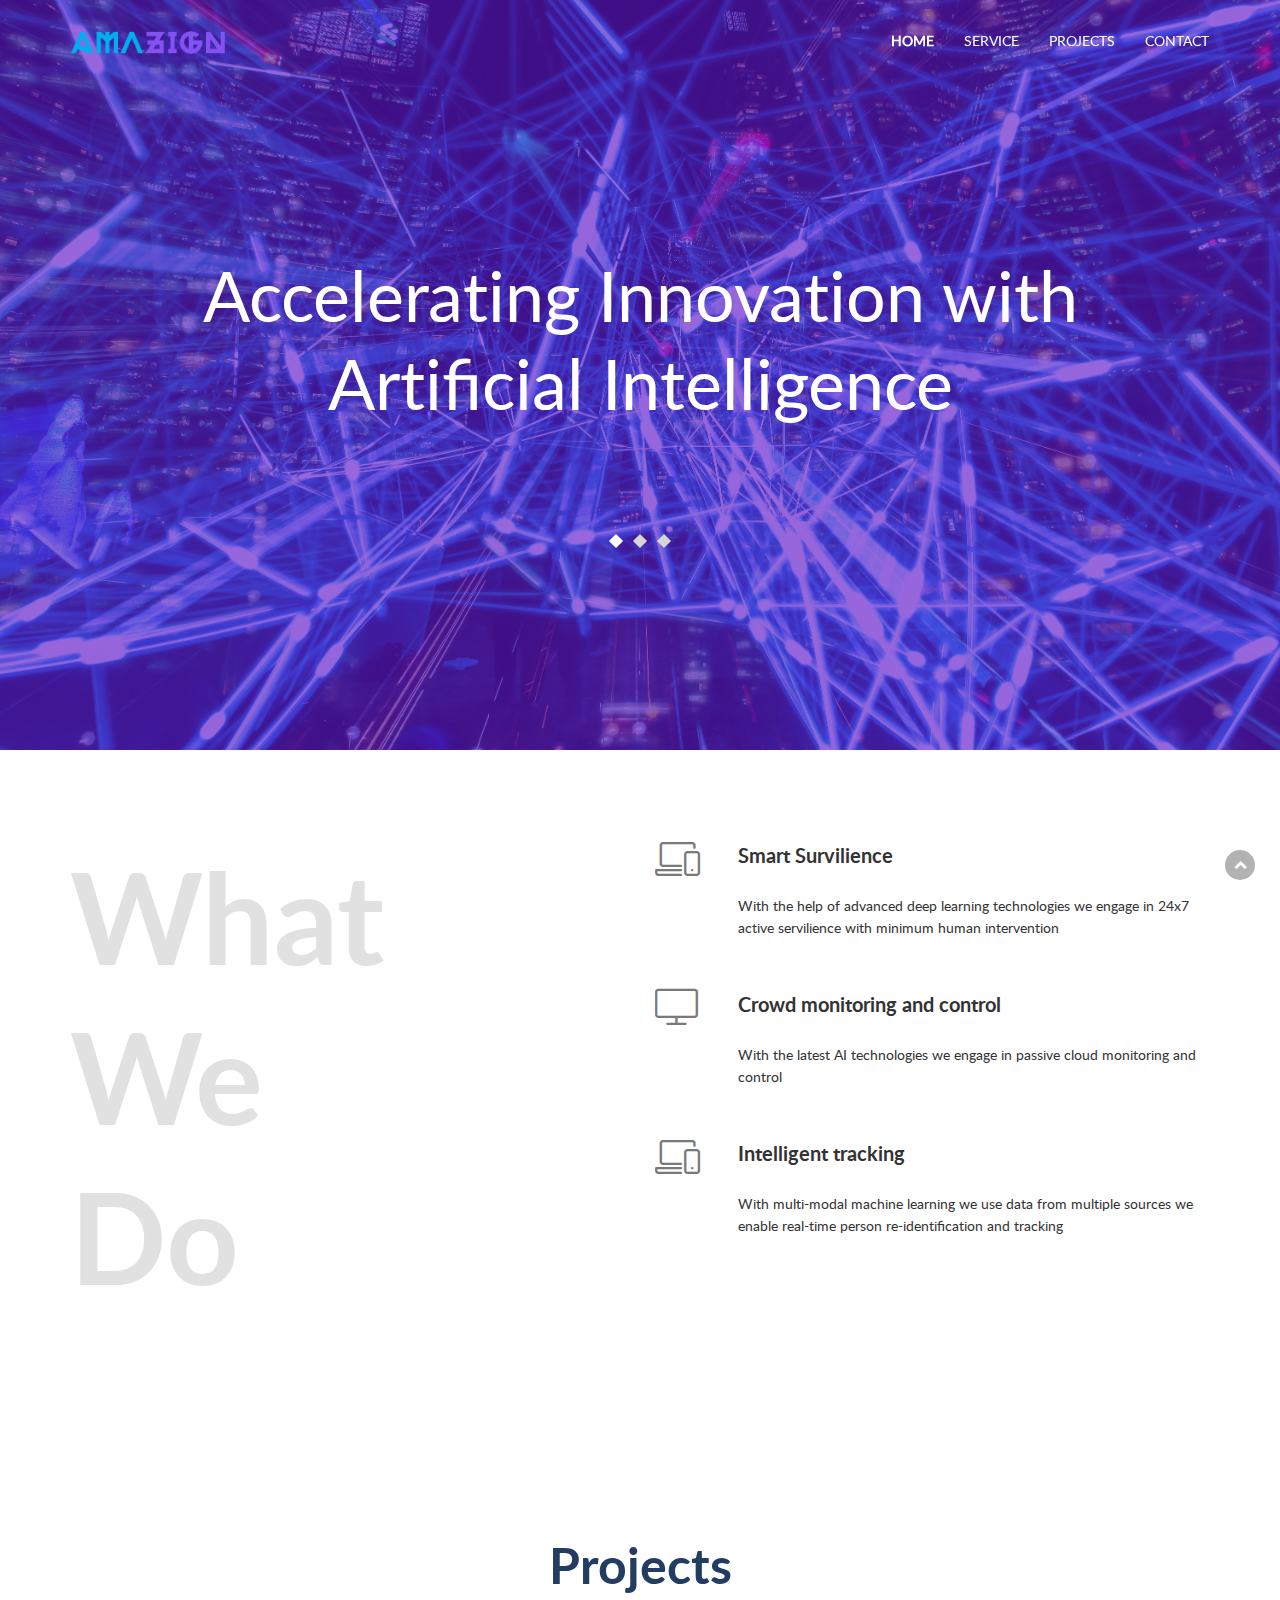
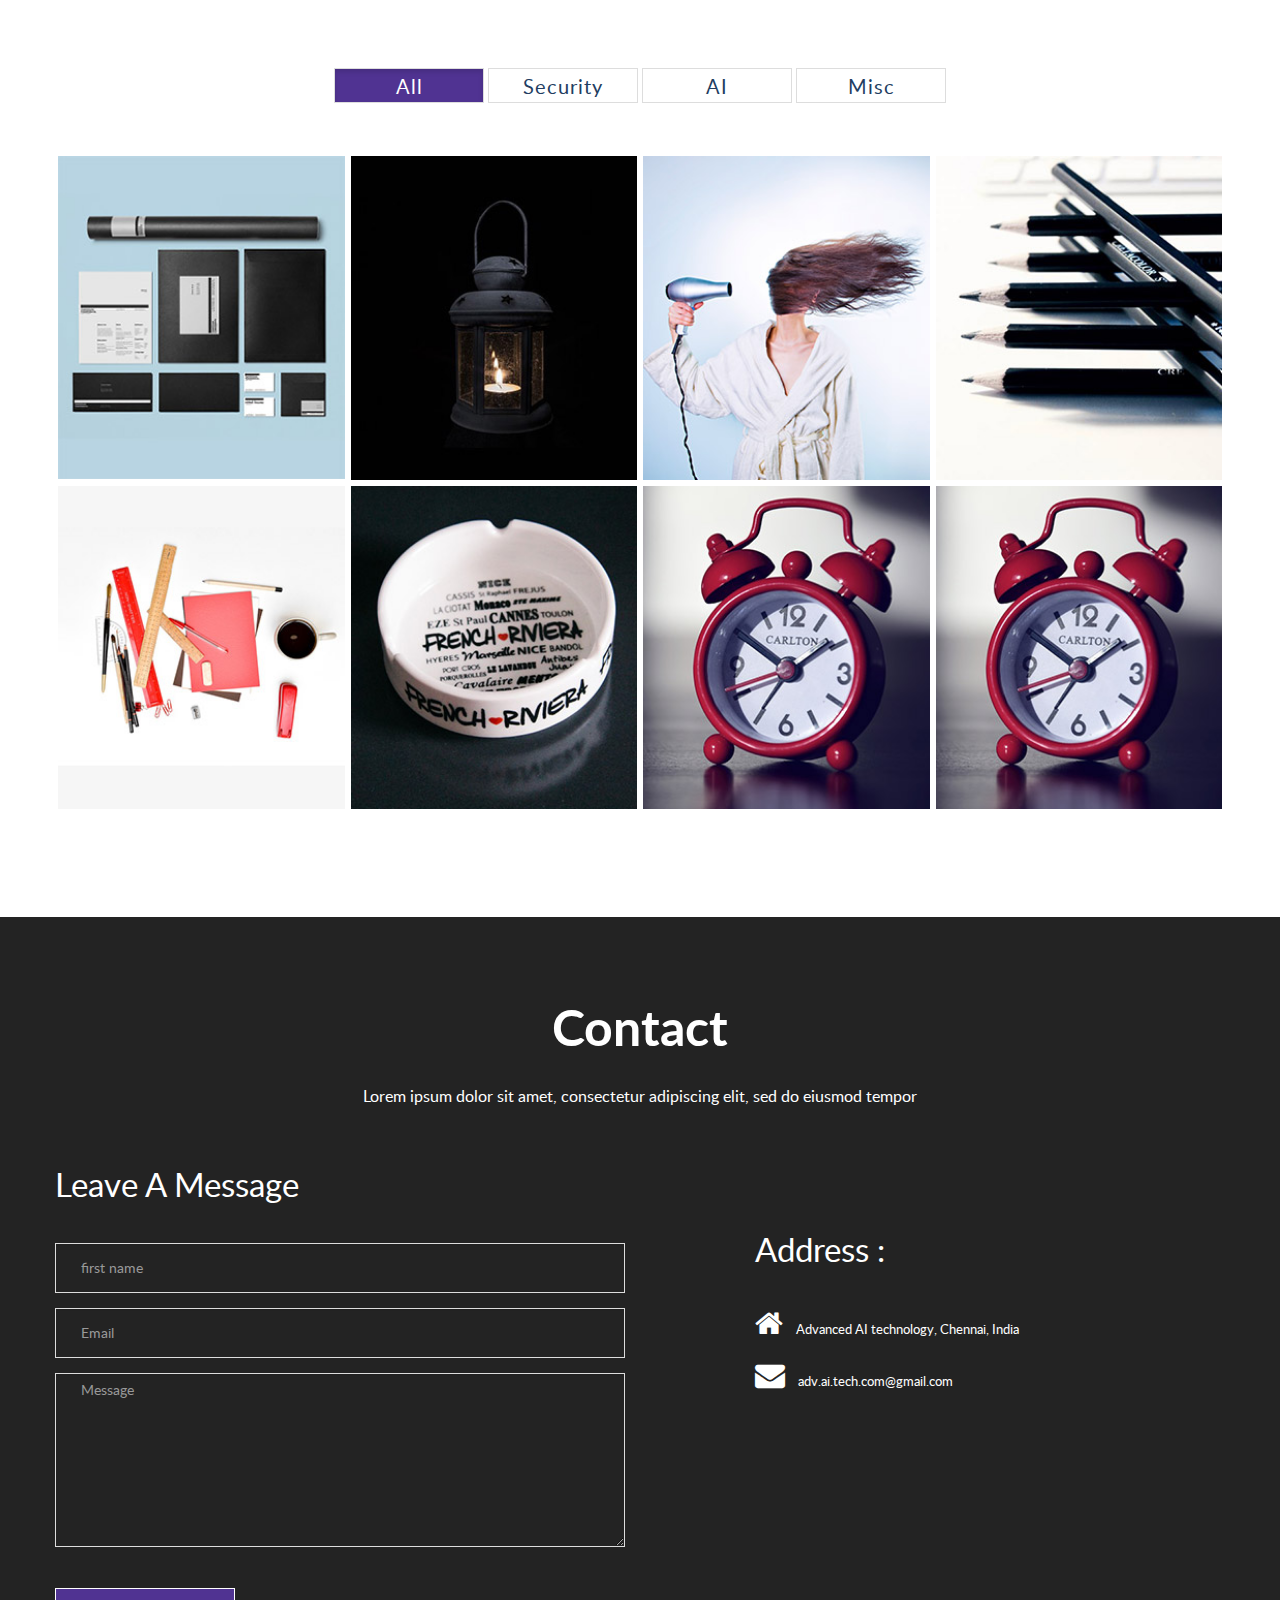
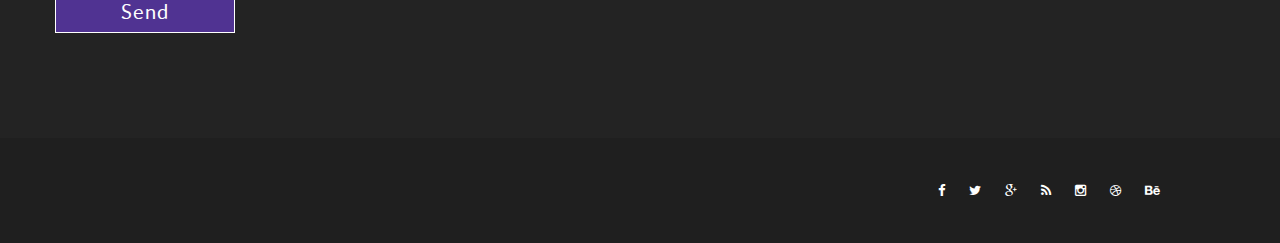
==== commit 18910460: "Add files via upload" ====
--- a/index.html
+++ b/index.html
@@ -6,7 +6,7 @@
     <head>
         <meta charset="utf-8">
         <meta http-equiv="X-UA-Compatible" content="IE=edge,chrome=1">
-        <title>Amazing landing Free html template</title>
+        <title>Advanced AI Technologies</title>
         <meta name="description" content="">
         <meta name="viewport" content="width=device-width, initial-scale=1">
         <link rel="apple-touch-icon" href="apple-touch-icon.png">
@@ -62,8 +62,10 @@
                                         <ul class="nav navbar-nav navbar-right">
                                             <li><a href="#home">Home</a></li>
                                             <li><a href="#service">Service</a></li>
-                                            <li><a href="#portfolio">portfolio</a></li>
+                                            <li><a href="#portfolio">Projects</a></li>
+<!--
                                             <li><a href="#counter">Counter Us</a></li>
+-->
                                             <li><a href="#contact">Contact</a></li>
                                         </ul>    
                                     </div>
@@ -90,36 +92,52 @@
                             <div class="main_home_slider text-center">
                                 <div class="single_home_slider">
                                     <div class="main_home wow fadeInUp" data-wow-duration="700ms">
-                                        <h1>Have an amazing business meeting</h1>
-                                        <p class="subtitle">Small business with big dreams</p>
-
+                                        <h1>Accelerating Innovation with Artificial Intelligence</h1>
+<!--
+                                        <p class="subtitle"></p>
+-->
+
+<!--
                                         <div class="home_btn">
                                             <a href="" class="btn btn-md">Learn More</a>
                                         </div>
+-->
 
                                     </div>
                                 </div>
                                 <div class="single_home_slider">
                                     <div class="main_home wow fadeInUp" data-wow-duration="700ms">
-                                        <h1>Have an amazing business meeting</h1>
+                                        <h1>Securing your smart cities</h1>
+<!--
                                         <p class="subtitle">Small business with big dreams</p>
-
+-->
+
+<!--
                                         <div class="home_btn">
                                             <a href="" class="btn btn-md">Learn More</a>
                                         </div>
+-->
 
                                     </div>
                                 </div>
                                 <div class="single_home_slider">
+<!--
                                     <div class="main_home wow fadeInUp" data-wow-duration="700ms">
-                                        <h1>Have an amazing business meeting</h1>
+-->
+<!--
+                                        <h1></h1>
+-->
+<!--
                                         <p class="subtitle">Small business with big dreams</p>
 
                                         <div class="home_btn">
                                             <a href="" class="btn btn-md">Learn More</a>
                                         </div>
-
-                                    </div>
+-->
+
+<!--
+                                    </div>
+-->
                                 </div>
                             </div>
                         </div>
@@ -150,9 +168,8 @@
                                         <i class="lnr lnr-laptop-phone"></i>
                                     </div>
                                     <div class="single_service_content">
-                                        <h3>Web Design</h3>
-                                        <p>Lorem ipsum dolor sit amet, consectetur adipiscing elit, sed do eiusmod 
-                                            tempor incididunt ut labore et dolore magna aliqua. Ut enim ad minim veniam, </p>
+                                        <h3>Smart Survilience</h3>
+                                        <p> With the help of advanced deep learning technologies we engage in 24x7 active servilience with minimum human intervention</p>
                                     </div>
                                 </div>
                                 <div class="single_service">
@@ -160,29 +177,29 @@
                                         <i class="lnr lnr-screen"></i>
                                     </div>
                                     <div class="single_service_content">
-                                        <h3>UI/UX Design</h3>
-                                        <p>Lorem ipsum dolor sit amet, consectetur adipiscing elit, sed do eiusmod 
-                                            tempor incididunt ut labore et dolore magna aliqua. Ut enim ad minim veniam, </p>
-                                    </div>
-                                </div>
+                                        <h3>Crowd monitoring and control</h3>
+                                        <p>With the latest AI technologies we engage in passive cloud monitoring and control</p>
+                                    </div>
+                                </div>
+<!--
                                 <div class="single_service">
                                     <div class="single_service_icon">
                                         <i class="lnr lnr-picture"></i>
                                     </div>
                                     <div class="single_service_content">
-                                        <h3>Photography</h3>
+                                        <h3></h3>
                                         <p>Lorem ipsum dolor sit amet, consectetur adipiscing elit, sed do eiusmod 
                                             tempor incididunt ut labore et dolore magna aliqua. Ut enim ad minim veniam, </p>
                                     </div>
                                 </div>
+-->
                                 <div class="single_service">
                                     <div class="single_service_icon">
                                         <i class="lnr lnr-laptop-phone"></i>
                                     </div>
                                     <div class="single_service_content">
-                                        <h3>App Development</h3>
-                                        <p>Lorem ipsum dolor sit amet, consectetur adipiscing elit, sed do eiusmod 
-                                            tempor incididunt ut labore et dolore magna aliqua. Ut enim ad minim veniam, </p>
+                                        <h3>Intelligent tracking</h3>
+                                        <p>With multi-modal machine learning we use data from multiple sources we enable real-time person re-identification and tracking </p>
                                     </div>
                                 </div>
                             </div>
@@ -193,6 +210,7 @@
         </section>
 
 
+<!--
         <section id="choose" class="choose">
             <div class="container-fluid">
                 <div class="row">
@@ -213,6 +231,7 @@
                 </div>
             </div>
         </section>
+-->
 
 
 
@@ -222,15 +241,17 @@
                 <div class="row">
                     <div class="main_mix_content text-center sections">
                         <div class="head_title">
-                            <h2>Our Portfolio</h2>
+                            <h2>Projects</h2>
                         </div>
                         <div class="main_mix_menu">
                             <ul>
                                 <li class="btn btn-primary filter" data-filter="all">All</li>
-                                <li class="btn btn-primary filter" data-filter=".cat1">Web</li>
-                                <li class="btn btn-primary filter" data-filter=".cat2">UI/UX</li>
+                                <li class="btn btn-primary filter" data-filter=".cat1">Security</li>
+                                <li class="btn btn-primary filter" data-filter=".cat2">AI</li>
+<!--
                                 <li class="btn btn-primary filter" data-filter=".cat3">Photography</li>
-                                <li class="btn btn-primary filter" data-filter=".cat4">Branding</li>
+-->
+                                <li class="btn btn-primary filter" data-filter=".cat4">Misc</li>
                             </ul>
                         </div>
 
@@ -334,6 +355,7 @@
 
 
 
+<!--
         <section id="counter" class="counter">
             <div class="overlay">
                 <div class="container">
@@ -376,6 +398,7 @@
                 </div>
             </div>
         </section>
+-->
 
 
         <section id="contact" class="contact">
@@ -421,11 +444,12 @@
                                     <div class="single_message_right_info">
                                         <h4>Address :</h4>
                                         <ul>
-                                            <li><a href=""><i class="fa fa-home"></i> 69/A , Road 3, Mohammadia Housing Ltd
-                                                    Dhaka - 1207</a></li>
+                                            <li><a href=""><i class="fa fa-home"></i> Advanced AI technology, Chennai, India</a></li>
+<!--
                                             <li><a href=""><i class="fa fa-phone"></i> +008 8017 0000 5072 7522</a></li>
-
-                                            <li><a href=""><i class="fa fa-envelope"></i> dheerajmpai@gmail.com</a></li>
+-->
+
+                                            <li><a href=""><i class="fa fa-envelope"></i> adv.ai.tech.com@gmail.com</a></li>
                                         </ul>
                                     </div>
                                 </div>
--- a/assets/css/style.css
+++ b/assets/css/style.css
@@ -571,7 +571,10 @@
 .home .main_home .video_play_icon a{
     width:175px;
     height:125px;
+/*
     background: #032F3E;
+*/
+    background:  transparent;
     display: inline-block;
     text-align: center;
     line-height: 140px;
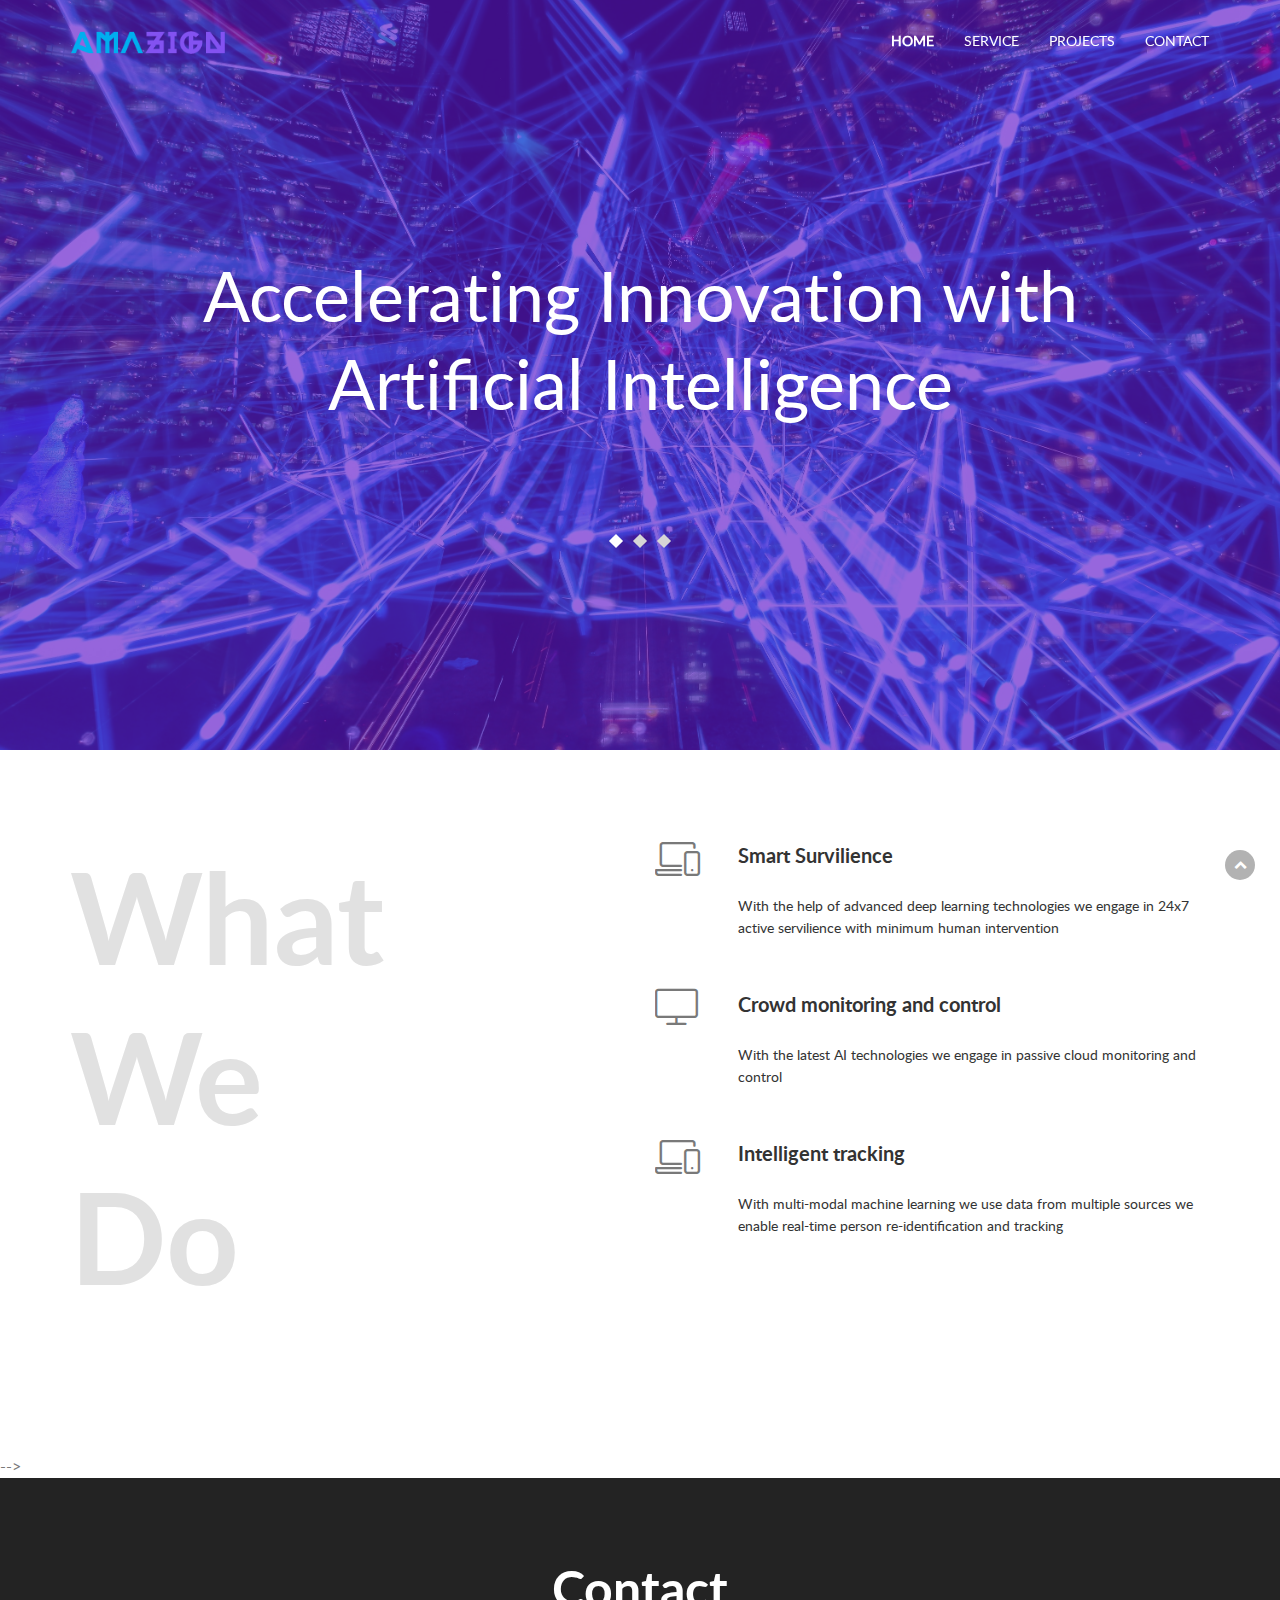
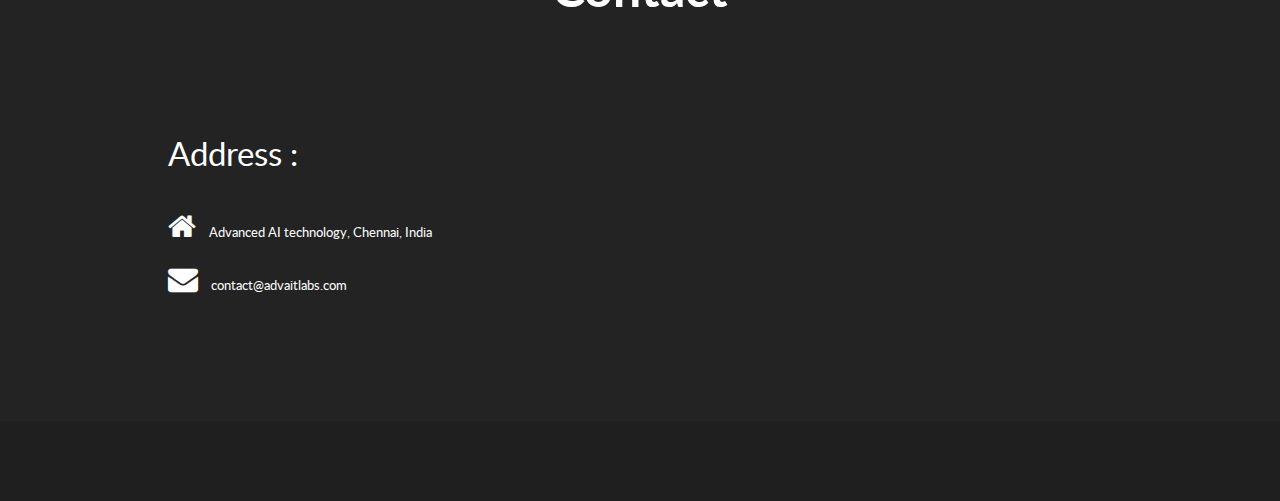
==== commit 93400816: "Updated" ====
--- a/index.html
+++ b/index.html
@@ -188,8 +188,7 @@
                                     </div>
                                     <div class="single_service_content">
                                         <h3></h3>
-                                        <p>Lorem ipsum dolor sit amet, consectetur adipiscing elit, sed do eiusmod 
-                                            tempor incididunt ut labore et dolore magna aliqua. Ut enim ad minim veniam, </p>
+                                        <p> </p>
                                     </div>
                                 </div>
 -->
@@ -235,6 +234,7 @@
 
 
 
+<!--
 
         <section id="portfolio" class="portfolio">
             <div class="container">
@@ -248,9 +248,6 @@
                                 <li class="btn btn-primary filter" data-filter="all">All</li>
                                 <li class="btn btn-primary filter" data-filter=".cat1">Security</li>
                                 <li class="btn btn-primary filter" data-filter=".cat2">AI</li>
-<!--
-                                <li class="btn btn-primary filter" data-filter=".cat3">Photography</li>
--->
                                 <li class="btn btn-primary filter" data-filter=".cat4">Misc</li>
                             </ul>
                         </div>
@@ -351,6 +348,7 @@
                 </div>
             </div>
         </section> <!-- End of portfolio two Section -->        
+-->
 
 
 
@@ -407,8 +405,11 @@
                     <div class="main_contact sections">
                         <div class="head_title text-center">
                             <h2>Contact</h2>
+<!--
                             <p>Lorem ipsum dolor sit amet, consectetur adipiscing elit, sed do eiusmod tempor</p>
-                        </div>
+-->
+                        </div>
+<!--
 
                         <div class="row">
                             <div class="contact_contant">
@@ -417,8 +418,10 @@
                                     <h4>Leave A Message</h4>
                                     <div class="single_contant_left">
                                         <form action="#" id="formid">
+-->
                                             <!--<div class="col-lg-8 col-md-8 col-sm-10 col-lg-offset-2 col-md-offset-2 col-sm-offset-1">-->
 
+<!--
                                             <div class="form-group">
                                                 <input type="text" class="form-control" name="name" placeholder="first name" required="">
                                             </div>
@@ -434,10 +437,13 @@
                                             <div class="">
                                                 <input type="submit" value="Send" class="btn btn-primary">
                                             </div>
+-->
                                             <!--</div>--> 
+<!--
                                         </form>
                                     </div>
                                 </div>
+-->
 
 
                                 <div class="col-sm-5 col-sm-offset-1 col-xs-12">
@@ -449,7 +455,7 @@
                                             <li><a href=""><i class="fa fa-phone"></i> +008 8017 0000 5072 7522</a></li>
 -->
 
-                                            <li><a href=""><i class="fa fa-envelope"></i> adv.ai.tech.com@gmail.com</a></li>
+                                            <li><a href=""><i class="fa fa-envelope"></i> contact@advaitlabs.com</a></li>
                                         </ul>
                                     </div>
                                 </div>
@@ -471,12 +477,15 @@
 
                         <div class="col-sm-6 col-xs-12">
                             <div class="copyright_text">
+<!--
                                 <p class=" wow fadeInRight" data-wow-duration="1s">Made with <i class="fa fa-heart"></i> by <a href="http://bootstrapthemes.co">Bootstrap Themes</a>2016. All Rights Reserved</p>
+-->
                             </div>
                         </div>
 
                         <div class="col-sm-6 col-xs-12">
                             <div class="footer_socail">
+<!--
                                 <a href=""><i class="fa fa-facebook"></i></a>
                                 <a href=""><i class="fa fa-twitter"></i></a>
                                 <a href=""><i class="fa fa-google-plus"></i></a>
@@ -484,6 +493,7 @@
                                 <a href=""><i class="fa fa-instagram"></i></a>
                                 <a href=""><i class="fa fa-dribbble"></i></a>
                                 <a href=""><i class="fa fa-behance"></i></a>
+-->
                             </div>
                         </div>
                     </div>
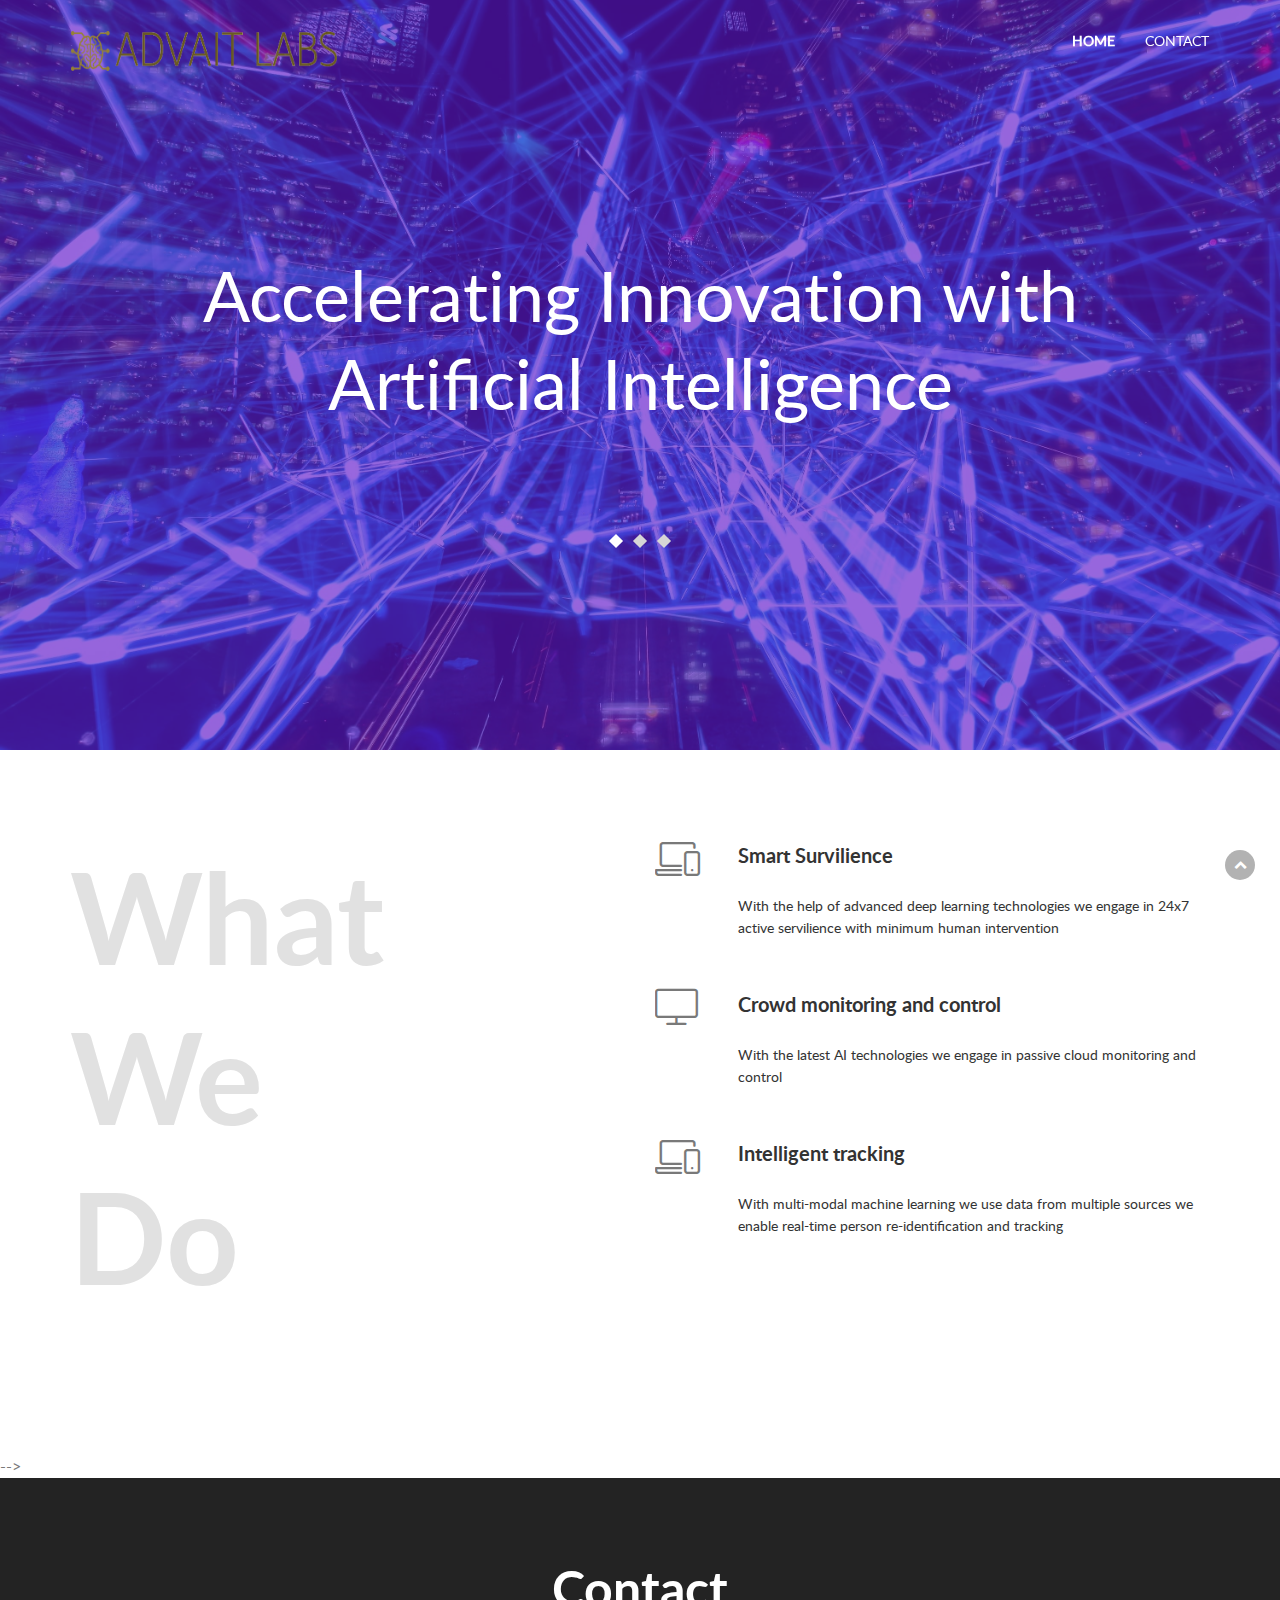
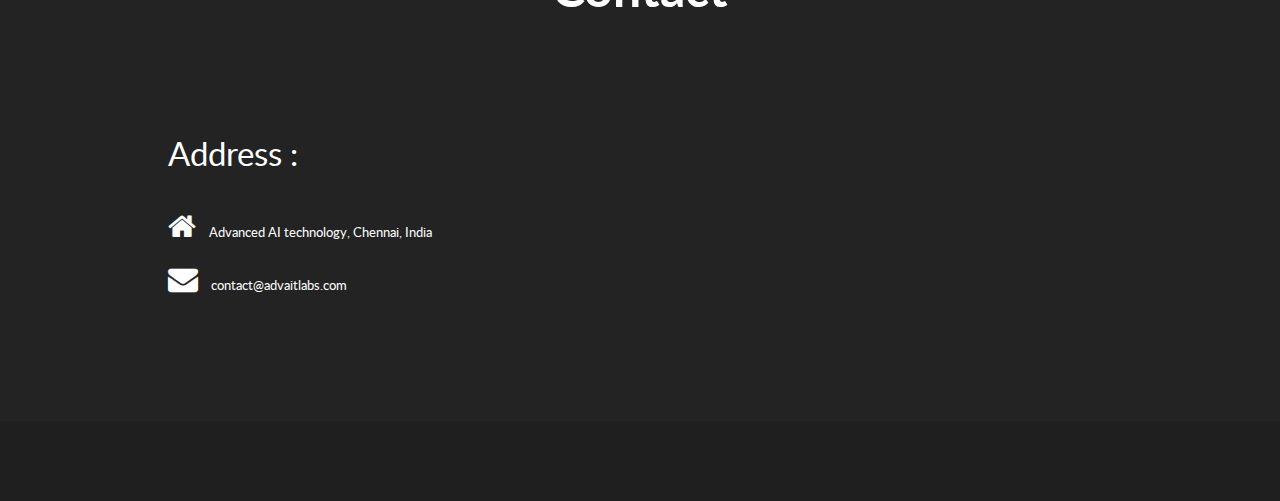
==== commit 77cf9263: "Add files via upload" ====
--- a/index.html
+++ b/index.html
@@ -50,7 +50,7 @@
                                             <span class="icon-bar"></span>
                                         </button>
                                         <a class="navbar-brand" href="#home">
-                                            <img src="assets/images/logo.png"/>
+                                            <img src="assets/images/logo.png" style="height:40px;" />
                                         </a>
                                     </div>
 
@@ -61,8 +61,12 @@
                                     <div class="collapse navbar-collapse" id="bs-example-navbar-collapse-1">
                                         <ul class="nav navbar-nav navbar-right">
                                             <li><a href="#home">Home</a></li>
+<!--
                                             <li><a href="#service">Service</a></li>
+-->
+<!--
                                             <li><a href="#portfolio">Projects</a></li>
+-->
 <!--
                                             <li><a href="#counter">Counter Us</a></li>
 -->
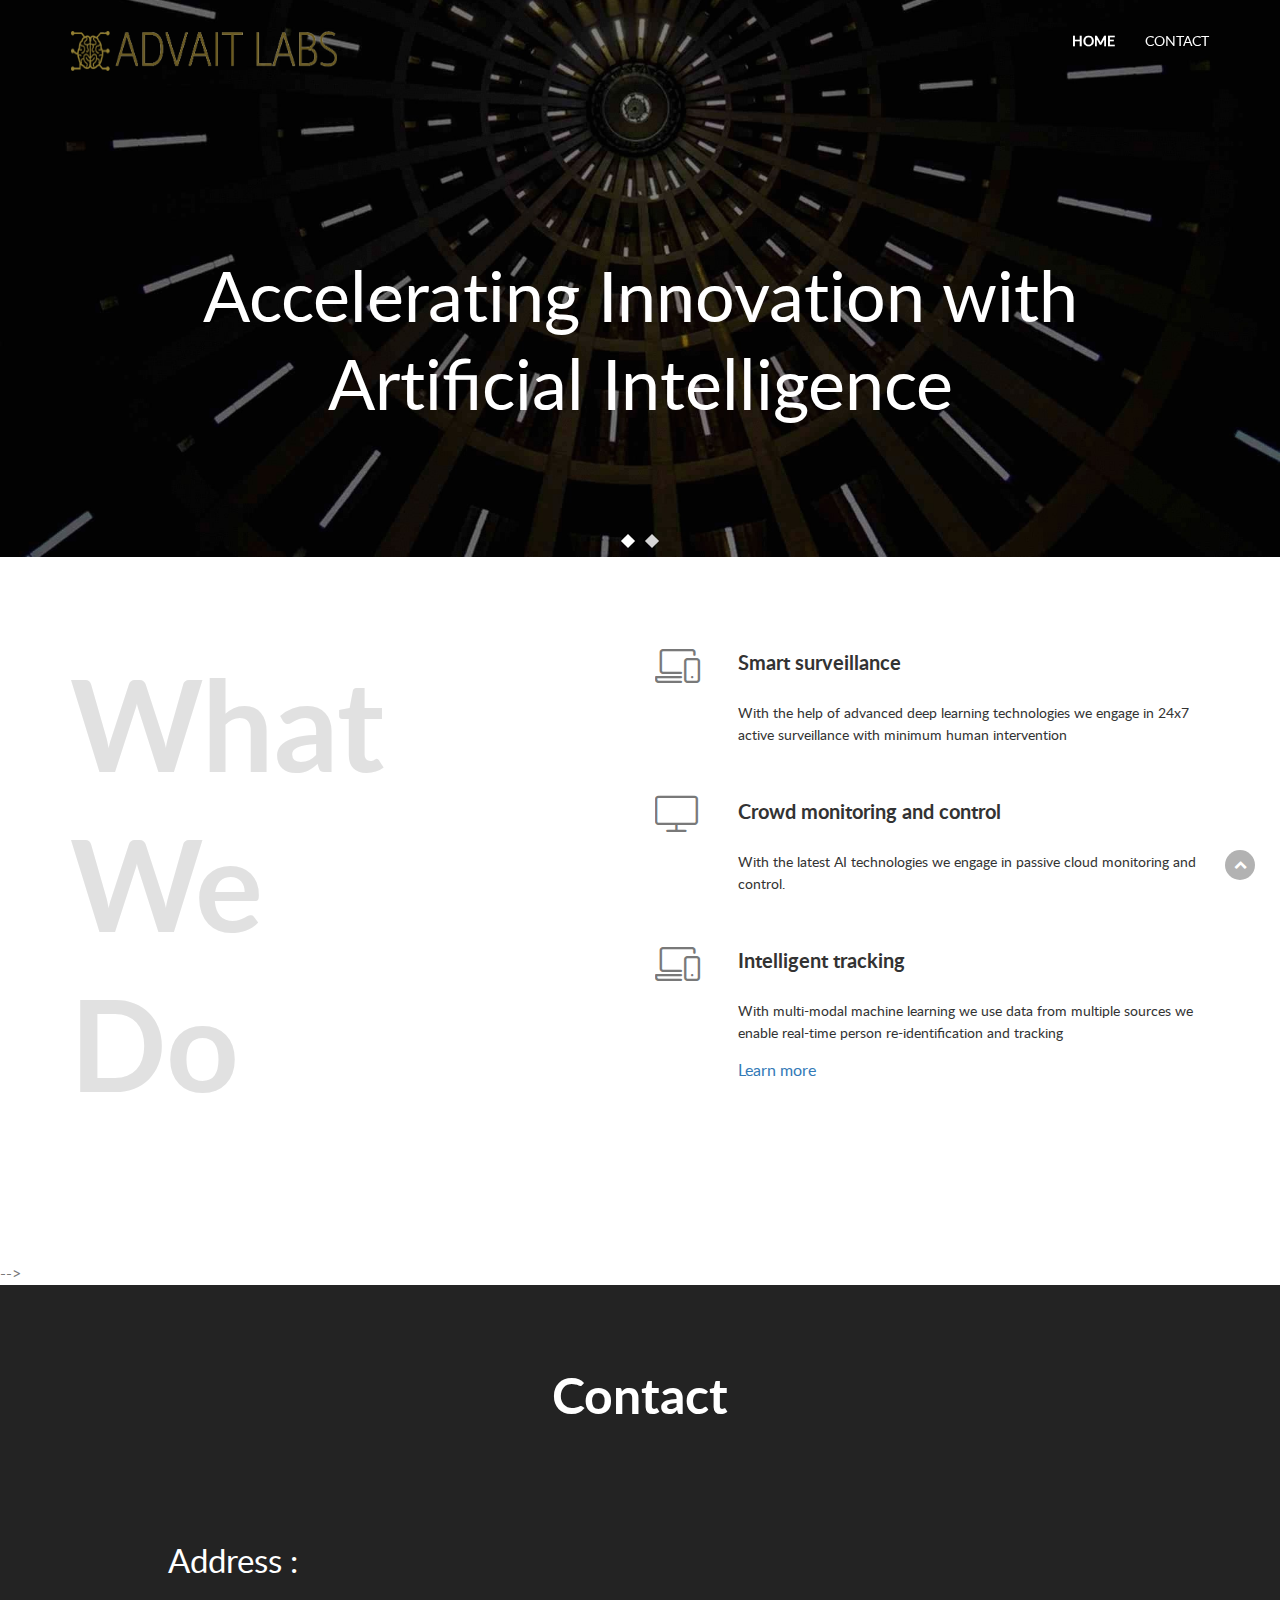
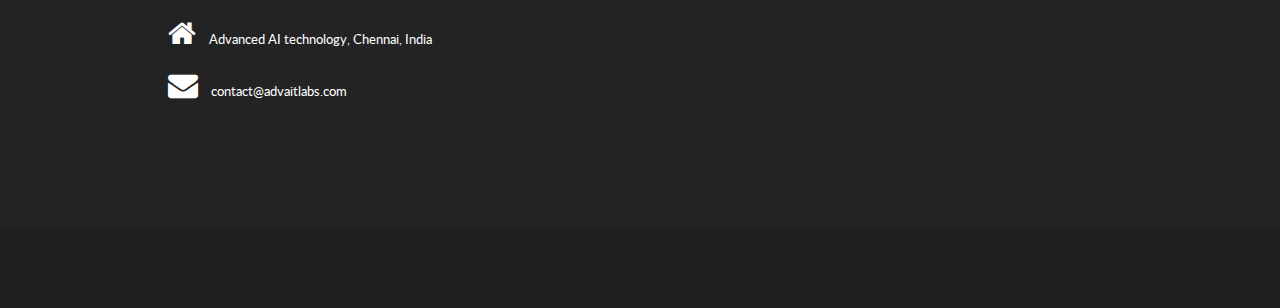
==== commit 1b2ad2e0: "Adding New Design, Join Us and Details" ====
--- a/index.html
+++ b/index.html
@@ -89,7 +89,9 @@
 
 
         <section id="home" class="home">
+<!--
             <div class="overlay">
+-->
                 <div class="container">
                     <div class="row">
                         <div class="col-sm-12 ">
@@ -124,29 +126,13 @@
 
                                     </div>
                                 </div>
-                                <div class="single_home_slider">
-<!--
-                                    <div class="main_home wow fadeInUp" data-wow-duration="700ms">
--->
-<!--
-                                        <h1></h1>
--->
-<!--
-                                        <p class="subtitle">Small business with big dreams</p>
-
-                                        <div class="home_btn">
-                                            <a href="" class="btn btn-md">Learn More</a>
-                                        </div>
--->
-
-<!--
-                                    </div>
--->
-                                </div>
-                            </div>
-                        </div>
-                    </div>
-                </div>
+                               
+                            </div>
+                        </div>
+                    </div>
+<!--
+                </div>
+-->
             </div>
         </section>
 
@@ -172,8 +158,10 @@
                                         <i class="lnr lnr-laptop-phone"></i>
                                     </div>
                                     <div class="single_service_content">
-                                        <h3>Smart Survilience</h3>
-                                        <p> With the help of advanced deep learning technologies we engage in 24x7 active servilience with minimum human intervention</p>
+                                        <h3 >Smart surveillance</h3>
+                                        <p> With the help of advanced deep learning technologies we engage in 24x7 active surveillance with minimum human intervention</p>
+                                        
+                                        
                                     </div>
                                 </div>
                                 <div class="single_service">
@@ -182,7 +170,7 @@
                                     </div>
                                     <div class="single_service_content">
                                         <h3>Crowd monitoring and control</h3>
-                                        <p>With the latest AI technologies we engage in passive cloud monitoring and control</p>
+                                        <p>With the latest AI technologies we engage in passive cloud monitoring and control.</p>
                                     </div>
                                 </div>
 <!--
@@ -203,6 +191,7 @@
                                     <div class="single_service_content">
                                         <h3>Intelligent tracking</h3>
                                         <p>With multi-modal machine learning we use data from multiple sources we enable real-time person re-identification and tracking </p>
+                                        <a href= "./smart_surveillance.html">Learn more </a>
                                     </div>
                                 </div>
                             </div>
